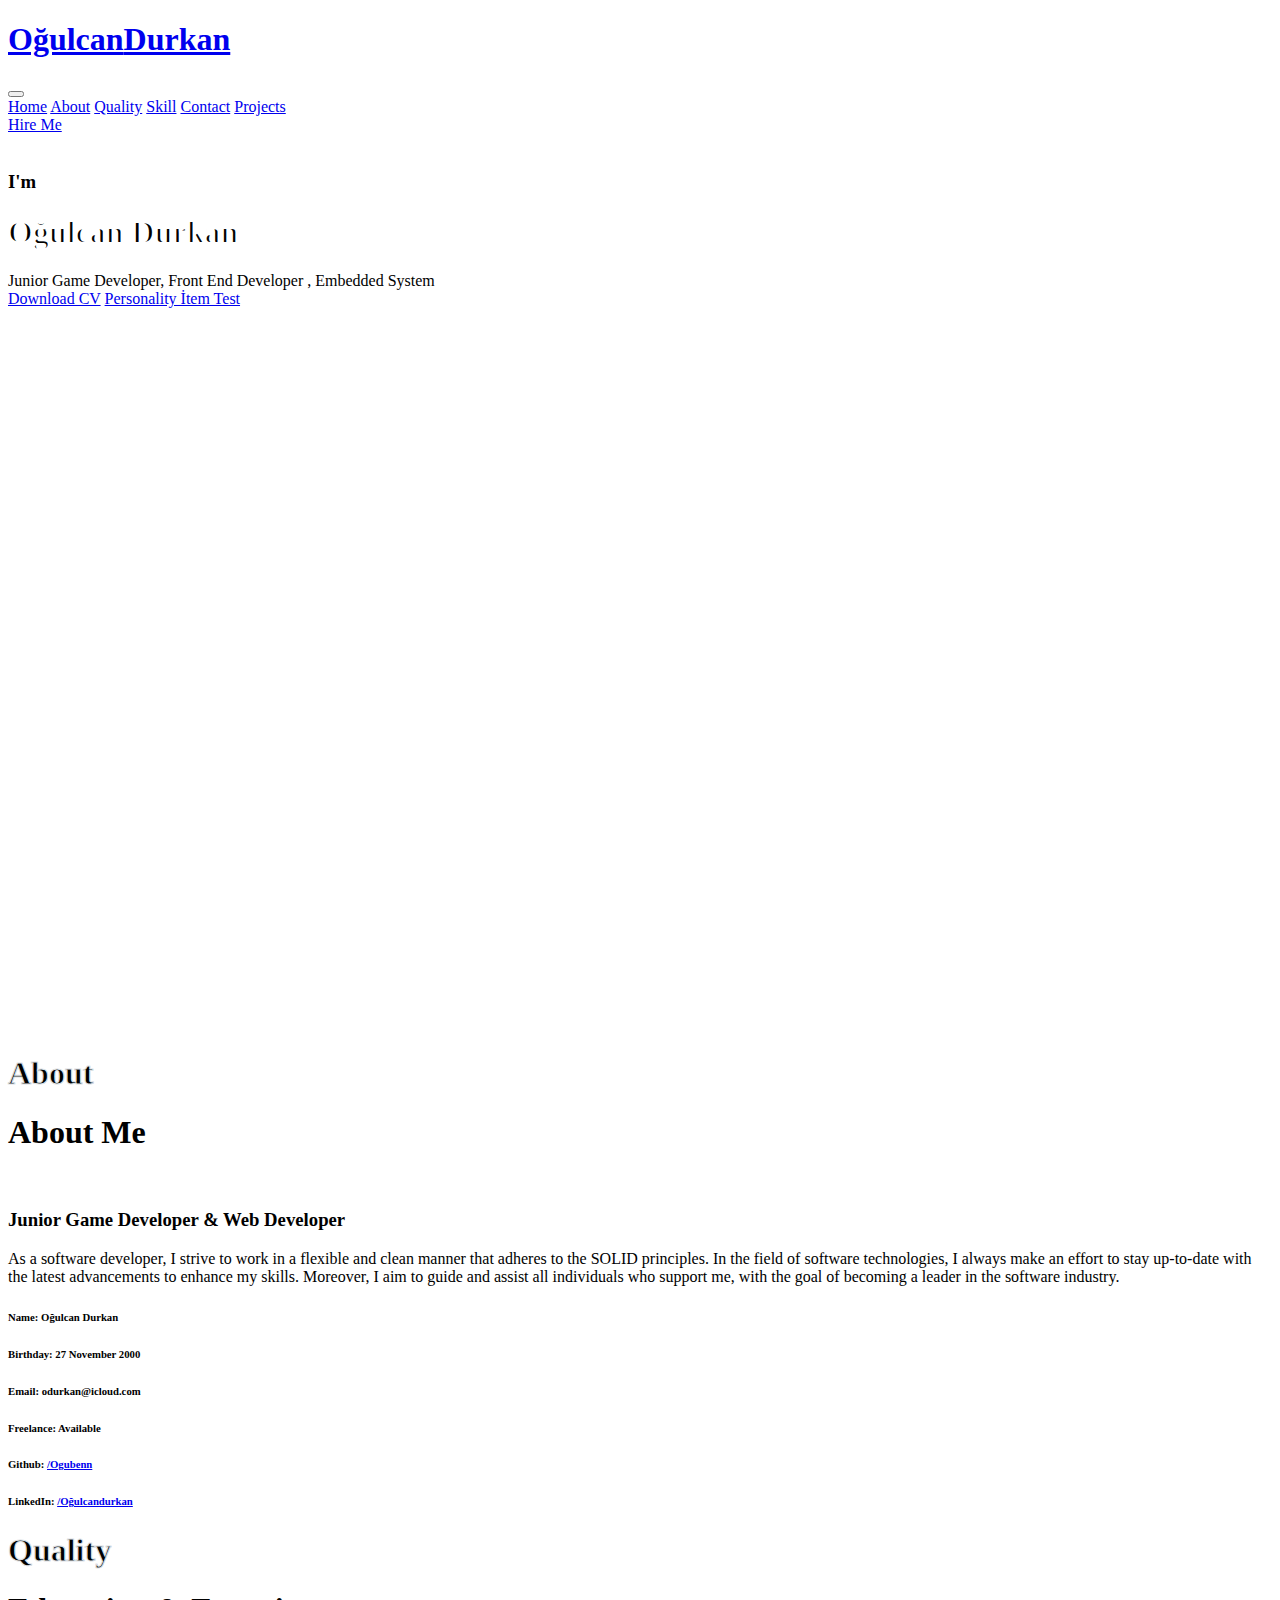
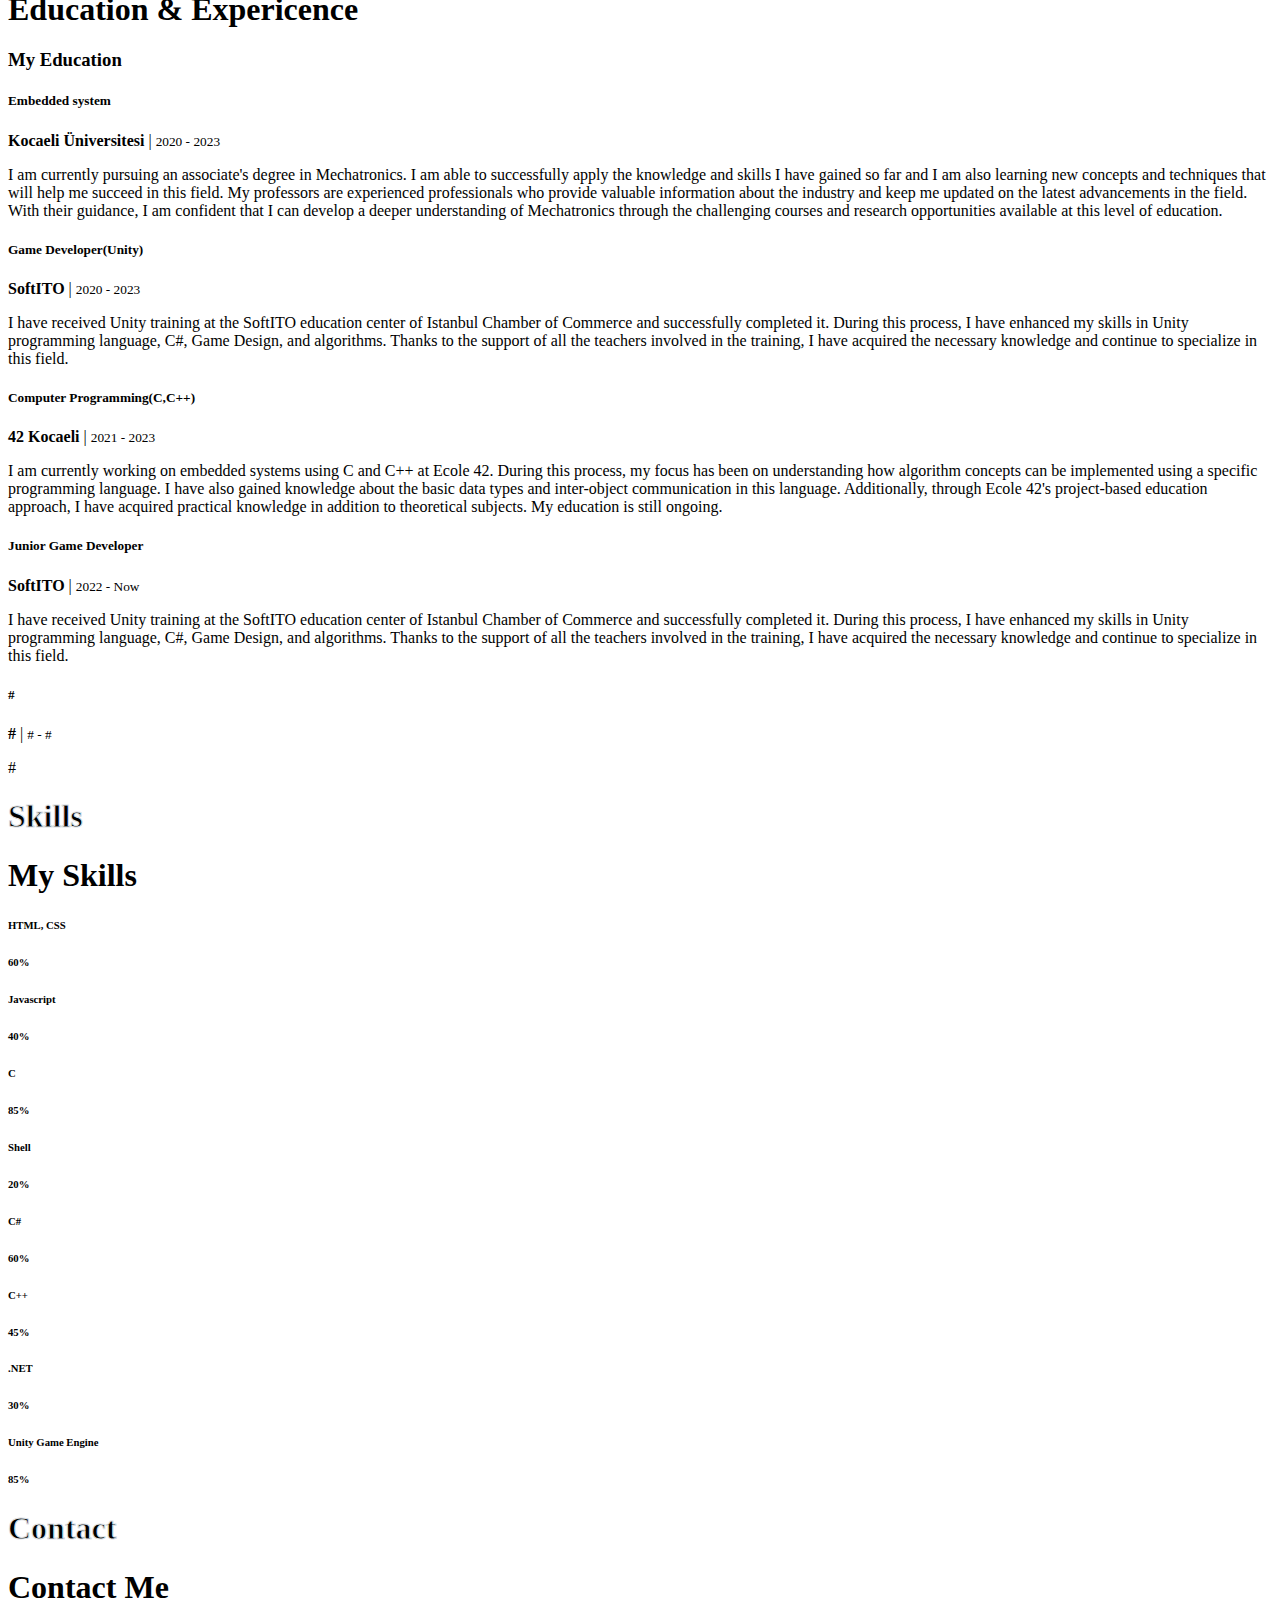
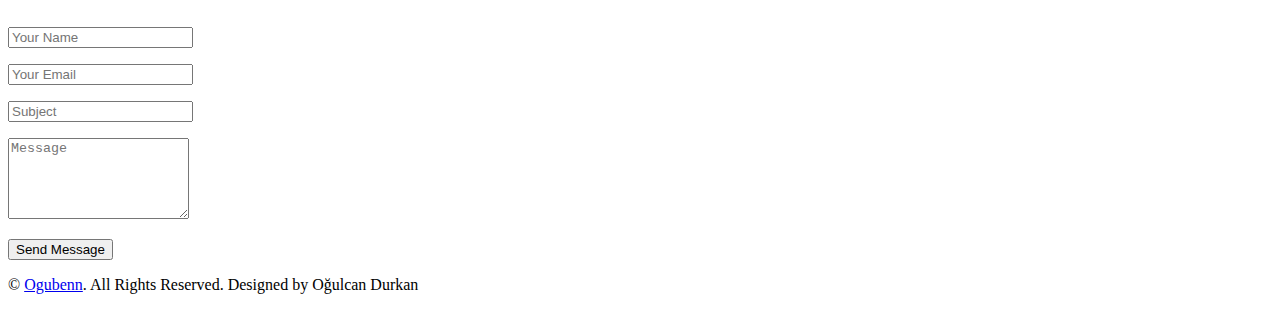
==== index.html @ 627c614b "First" ====
<!DOCTYPE html>
<html lang="en">

<head>
    <meta charset="utf-8">
    <title>Oğulcan Durkan</title>
    <meta content="width=device-width, initial-scale=1.0" name="viewport">
    <meta content="Software Developer" name="keywords">
    <meta content="Software Developer" name="description">

    <!-- Favicon -->
    <link href="img/ai.jpg" rel="icon">

    <!-- Google Web Fonts -->
    <link rel="preconnect" href="https://fonts.gstatic.com">
    <link href="css2.css?family=Roboto:wght@300;400;500;700;900&display=swap" rel="stylesheet"> 

    <link rel="stylesheet" href="https://cdnjs.cloudflare.com/ajax/libs/font-awesome/6.4.0/css/all.min.css" integrity="sha512-iecdLmaskl7CVkqkXNQ/ZH/XLlvWZOJyj7Yy7tcenmpD1ypASozpmT/E0iPtmFIB46ZmdtAc9eNBvH0H/ZpiBw==" crossorigin="anonymous" referrerpolicy="no-referrer" />

    <!-- Font Awesome -->
    <link href="ajax/libs/font-awesome/5.10.0/css/all.min.css" rel="stylesheet">

    <!-- Libraries Stylesheet -->
    <link href="lib/owlcarousel/assets/owl.carousel.min.css" rel="stylesheet">
    <link href="lib/lightbox/css/lightbox.min.css" rel="stylesheet">

    <!-- Customized Bootstrap Stylesheet -->
    <link href="css/style.css" rel="stylesheet">
    <!-- update the version number as needed -->
    <script defer="" src="__/firebase/9.15.0/firebase-app-compat.js"></script>
    <!-- include only the Firebase features as you need -->
    <script defer="" src="__/firebase/9.15.0/firebase-analytics-compat.js"></script>
    <script defer="" src="__/firebase/9.15.0/firebase-performance-compat.js"></script>
    <!-- 
      initialize the SDK after all desired features are loaded, set useEmulator to false
      to avoid connecting the SDK to running emulators.
    -->
    <script defer="" src="__/firebase/init.js?useEmulator=true"></script>
</head>

<body data-spy="scroll" data-target=".navbar" data-offset="51">
    <!-- Navbar Start -->
    <nav class="navbar fixed-top shadow-sm navbar-expand-lg bg-light navbar-light py-3 py-lg-0 px-lg-5">
        <a href="index.html" class="navbar-brand ml-lg-3">
            <h1 class="m-0 display-5"><span class="text-primary">Oğulcan</span>Durkan</h1>
        </a>
        <button type="button" class="navbar-toggler" data-toggle="collapse" data-target="#navbarCollapse">
            <span class="navbar-toggler-icon"></span>
        </button>
        <div class="collapse navbar-collapse px-lg-3" id="navbarCollapse">
            <div class="navbar-nav m-auto py-0">
                <a href="#home" class="nav-item nav-link active">Home</a>
                <a href="#about" class="nav-item nav-link">About</a>
                <a href="#qualification" class="nav-item nav-link">Quality</a>
                <a href="#skill" class="nav-item nav-link">Skill</a>
                <!-- <a href="#portfolio" class="nav-item nav-link">Portfolio</a> -->
                <a href="#contact" class="nav-item nav-link">Contact</a>
                <a href="./Projects/index.html" target="_blank" class="nav-item nav-link">Projects</a>

            </div>
            <a href="mailto:odurkan@icloud.com" class="btn btn-outline-primary d-none d-lg-block">Hire Me</a>
        </div>
    </nav>
    <!-- Navbar End -->

    <!-- Header Start -->
    <div class="container-fluid bg-primary d-flex align-items-center mb-5 py-5" id="home" style="min-height: 100vh;">
        <div class="container">
            <div class="row align-items-center">
                <div class="col-lg-5 px-5 pl-lg-0 pb-5 pb-lg-0">
                    <img class="img-fluid w-100 rounded-circle shadow-sm" src="img/profile.jpg" alt="">
                </div>
                <div class="col-lg-7 text-center text-lg-left">
                    <h3 class="text-white font-weight-normal mb-3">I'm</h3>
                    <h1 class="display-3 text-uppercase text-primary mb-2" style="-webkit-text-stroke: 2px #ffffff;">Oğulcan Durkan</h1>
                    <h1 class="typed-text-output d-inline font-weight-lighter text-white"></h1>
                    <div class="typed-text d-none">Junior Game Developer, Front End Developer , Embedded System</div>
                    <div class="d-flex align-items-center justify-content-center">
                        <a href="assets/Ogulcan_Durkan_CV_TR.pdf" download="" class="btn btn-outline-light mr-5">Download CV</a>
                        <a href="assets/PiT _ Oğulcan Durkan.pdf" download="" class="btn btn-outline-light mr-5">Personality İtem Test</a>
                    </div>
                </div>
            </div>
        </div>
    </div>
    <!-- Header End -->


    <!-- About Start -->
    <div class="container-fluid py-5" id="about">
        <div class="container">
            <div class="position-relative d-flex align-items-center justify-content-center">
                <h1 class="display-1 text-uppercase text-white" style="-webkit-text-stroke: 1px #dee2e6;">About</h1>
                <h1 class="position-absolute text-uppercase text-primary">About Me</h1>
            </div>
            <div class="row align-items-center">
                <div class="col-lg-5 pb-4 pb-lg-0">
                    <img class="img-fluid rounded w-100" src="img/about3.jpeg" alt="">
                </div>
                <div class="col-lg-7">
                    <h3 class="mb-4">Junior Game Developer & Web Developer</h3>
                    <p>As a software developer, I strive to work in a flexible and clean manner that adheres to the SOLID principles. In the field of software technologies, I always make an effort to stay up-to-date with the latest advancements to enhance my skills. Moreover, I aim to guide and assist all individuals who support me, with the goal of becoming a leader in the software industry.</p>
                    <div class="row mb-3">
                        <div class="col-sm-6 py-2"><h6>Name: <span class="text-secondary">Oğulcan Durkan</span></h6></div>
                        <div class="col-sm-6 py-2"><h6>Birthday: <span class="text-secondary">27 November 2000</span></h6></div>
                        <div class="col-sm-6 py-2"><h6>Email: <span class="text-secondary">odurkan@icloud.com</span></h6></div>
                        <div class="col-sm-6 py-2"><h6>Freelance: <span class="text-secondary">Available</span></h6></div>
                        <div class="col-sm-6 py-2"><h6>Github: <span class="text-secondary"><a href="https://github.com/Ogubenn" target="_blank" rel="noopener noreferrer">/Ogubenn</a></span></h6></div>
                        <div class="col-sm-6 py-2"><h6>LinkedIn: <span class="text-secondary"><a href="https://www.linkedin.com/in/o%C4%9Fulcan-durkan-743454259/" target="_blank" rel="noopener noreferrer">/Oğulcandurkan</a></span></h6></div>
                    </div>
                </div>
            </div>
        </div>
    </div>
    <!-- About End -->


    <!-- Qualification Start -->
    <div class="container-fluid py-5" id="qualification">
        <div class="container">
            <div class="position-relative d-flex align-items-center justify-content-center">
                <h1 class="display-1 text-uppercase text-white" style="-webkit-text-stroke: 1px #dee2e6;">Quality</h1>
                <h1 class="position-absolute text-uppercase text-primary">Education & Expericence</h1>
            </div>
            <div class="row align-items-center">
                <div class="col-lg-6">
                    <h3 class="mb-4">My Education</h3>
                    <div class="border-left border-primary pt-2 pl-4 ml-2">
                        <div class="position-relative mb-4">
                            <i class="far fa-dot-circle text-primary position-absolute" style="top: 2px; left: -32px;"></i>
                            <h5 class="font-weight-bold mb-1">Embedded system</h5>
                            <p class="mb-2"><strong>Kocaeli Üniversitesi</strong> | <small>2020 - 2023</small></p>
                            <p>I am currently pursuing an associate's degree in Mechatronics. I am able to successfully apply the knowledge and skills I have gained so far and I am also learning new concepts and techniques that will help me succeed in this field. My professors are experienced professionals who provide valuable information about the industry and keep me updated on the latest advancements in the field. With their guidance, I am confident that I can develop a deeper understanding of Mechatronics through the challenging courses and research opportunities available at this level of education.</p>
                        </div>
                          <div class="position-relative mb-4">
                            <i class="far fa-dot-circle text-primary position-absolute" style="top: 2px; left: -32px;"></i>
                            <h5 class="font-weight-bold mb-1">Game Developer(Unity)</h5>
                            <p class="mb-2"><strong>SoftITO</strong> | <small>2020 - 2023</small></p>
                            <p>I have received Unity training at the SoftITO education center of Istanbul Chamber of Commerce and successfully completed it. During this process, I have enhanced my skills in Unity programming language, C#, Game Design, and algorithms. Thanks to the support of all the teachers involved in the training, I have acquired the necessary knowledge and continue to specialize in this field.</p>
                        </div>
                        <div class="position-relative mb-4">
                            <i class="far fa-dot-circle text-primary position-absolute" style="top: 2px; left: -32px;"></i>
                            <h5 class="font-weight-bold mb-1">Computer Programming(C,C++)</h5>
                            <p class="mb-2"><strong>42 Kocaeli</strong> | <small>2021 - 2023</small></p>
                            <p>I am currently working on embedded systems using C and C++ at Ecole 42. During this process, my focus has been on understanding how algorithm concepts can be implemented using a specific programming language. I have also gained knowledge about the basic data types and inter-object communication in this language. Additionally, through Ecole 42's project-based education approach, I have acquired practical knowledge in addition to theoretical subjects. My education is still ongoing.</p>
                        </div>
                    </div>
                </div>
                <div class="col-lg-6">
                    <h3 class="mb-4"></h3>
                    <div class="border-left border-primary pt-2 pl-4 ml-2">
                        <div class="position-relative mb-4">
                            <i class="far fa-dot-circle text-primary position-absolute" style="top: 2px; left: -32px;"></i>
                            <h5 class="font-weight-bold mb-1">Junior Game Developer</h5>
                            <p class="mb-2"><strong>SoftITO</strong> | <small>2022 - Now</small></p>
                            <p>I have received Unity training at the SoftITO education center of Istanbul Chamber of Commerce and successfully completed it. During this process, I have enhanced my skills in Unity programming language, C#, Game Design, and algorithms. Thanks to the support of all the teachers involved in the training, I have acquired the necessary knowledge and continue to specialize in this field.</p>
                        </div>
                        <div class="position-relative mb-4">
                            <i class="far fa-dot-circle text-primary position-absolute" style="top: 2px; left: -32px;"></i>
                            <h5 class="font-weight-bold mb-1">#</h5>
                            <p class="mb-2"><strong>#</strong> | <small># - #</small></p>
                            <p>#</p>
                        </div>
                    </div>
                </div>
            </div>
        </div>
    </div>
    <!-- Qualification End -->


    <!-- Skill Start -->
    <div class="container-fluid py-5" id="skill">
        <div class="container">
            <div class="position-relative d-flex align-items-center justify-content-center">
                <h1 class="display-1 text-uppercase text-white" style="-webkit-text-stroke: 1px #dee2e6;">Skills</h1>
                <h1 class="position-absolute text-uppercase text-primary">My Skills</h1>
            </div>
            <div class="row align-items-center">
                <div class="col-md-6">
                    <div class="skill mb-4">
                        <div class="d-flex justify-content-between">
                            <h6 class="font-weight-bold">HTML, CSS</h6>
                            <h6 class="font-weight-bold">60%</h6>
                        </div>
                        <div class="progress">
                            <div class="progress-bar bg-primary" role="progressbar" aria-valuenow="60" aria-valuemin="0" aria-valuemax="100"></div>
                        </div>
                    </div>
                    <div class="skill mb-4">
                        <div class="d-flex justify-content-between">
                            <h6 class="font-weight-bold">Javascript</h6>
                            <h6 class="font-weight-bold">40%</h6>
                        </div>
                        <div class="progress">
                            <div class="progress-bar bg-danger" role="progressbar" aria-valuenow="40" aria-valuemin="0" aria-valuemax="100"></div>
                        </div>
                    </div>
                    <div class="skill mb-4">
                        <div class="d-flex justify-content-between">
                            <h6 class="font-weight-bold">C</h6>
                            <h6 class="font-weight-bold">85%</h6>
                        </div>
                        <div class="progress">
                            <div class="progress-bar bg-warning" role="progressbar" aria-valuenow="85" aria-valuemin="0" aria-valuemax="100"></div>
                        </div>
                    </div>
                    <div class="skill mb-4">
                        <div class="d-flex justify-content-between">
                            <h6 class="font-weight-bold">Shell</h6>
                            <h6 class="font-weight-bold">20%</h6>
                        </div>
                        <div class="progress">
                            <div class="progress-bar bg-info" role="progressbar" aria-valuenow="20" aria-valuemin="0" aria-valuemax="100"></div>
                        </div>
                    </div>
                </div>
                <div class="col-md-6">
                    <div class="skill mb-4">
                        <div class="d-flex justify-content-between">
                            <h6 class="font-weight-bold">C#</h6>
                            <h6 class="font-weight-bold">60%</h6>
                        </div>
                        <div class="progress">
                            <div class="progress-bar bg-info" role="progressbar" aria-valuenow="60" aria-valuemin="0" aria-valuemax="100"></div>
                        </div>
                    </div>
                    <div class="skill mb-4">
                        <div class="d-flex justify-content-between">
                            <h6 class="font-weight-bold">C++</h6>
                            <h6 class="font-weight-bold">45%</h6>
                        </div>
                        <div class="progress">
                            <div class="progress-bar bg-danger" role="progressbar" aria-valuenow="45" aria-valuemin="0" aria-valuemax="100"></div>
                        </div>
                    </div>
                    <div class="skill mb-4">
                        <div class="d-flex justify-content-between">
                            <h6 class="font-weight-bold">.NET</h6>
                            <h6 class="font-weight-bold">30%</h6>
                        </div>
                        <div class="progress">
                            <div class="progress-bar bg-primary" role="progressbar" aria-valuenow="30" aria-valuemin="0" aria-valuemax="100"></div>
                        </div>
                    </div>
                    <div class="skill mb-4">
                        <div class="d-flex justify-content-between">
                            <h6 class="font-weight-bold">Unity Game Engine</h6>
                            <h6 class="font-weight-bold">85%</h6>
                        </div>
                        <div class="progress">
                            <div class="progress-bar bg-dark" role="progressbar" aria-valuenow="85" aria-valuemin="0" aria-valuemax="100"></div>
                        </div>
                    </div>
                    
                </div>
            </div>
        </div>
    </div>
    <!-- Skill End -->

    <!-- Contact Start -->
    <div class="container-fluid py-5" id="contact">
        <div class="container">
            <div class="position-relative d-flex align-items-center justify-content-center">
                <h1 class="display-1 text-uppercase text-white" style="-webkit-text-stroke: 1px #dee2e6;">Contact</h1>
                <h1 class="position-absolute text-uppercase text-primary">Contact Me</h1>
            </div>
            <div class="row justify-content-center">
                <div class="col-lg-8">
                    <div class="contact-form text-center">
                        <div id="success"></div>
                        <form name="sentMessage" id="contactForm" novalidate="novalidate">
                            <div class="form-row">
                                <div class="control-group col-sm-6">
                                    <input type="text" class="form-control p-4" id="name" placeholder="Your Name" required="required" data-validation-required-message="Please enter your name">
                                    <p class="help-block text-danger"></p>
                                </div>
                                <div class="control-group col-sm-6">
                                    <input type="email" class="form-control p-4" id="email" placeholder="Your Email" required="required" data-validation-required-message="Please enter your email">
                                    <p class="help-block text-danger"></p>
                                </div>
                            </div>
                            <div class="control-group">
                                <input type="text" class="form-control p-4" id="subject" placeholder="Subject" required="required" data-validation-required-message="Please enter a subject">
                                <p class="help-block text-danger"></p>
                            </div>
                            <div class="control-group">
                                <textarea class="form-control py-3 px-4" rows="5" id="message" placeholder="Message" required="required" data-validation-required-message="Please enter your message"></textarea>
                                <p class="help-block text-danger"></p>
                            </div>
                            <div>
                                <button class="btn btn-outline-primary" type="submit" id="sendMessageButton">Send
                                    Message</button>
                            </div>
                        </form>
                    </div>
                </div>
            </div>
        </div>
    </div>
    <!-- Contact End -->


    <!-- Footer Start -->
    <div class="container-fluid bg-primary text-white mt-5 py-5 px-sm-3 px-md-5">
        <div class="container text-center py-5">
            <div class="d-flex justify-content-center mb-4">
                <a rel="noopener noreferrer" class="btn btn-light btn-social mr-2" target="_blank" href="https://github.com/Ogubenn">
                    <i class="fa-brands fa-github fa-bounce fa-lg"></i>
                  </a>
                <a rel="noopener noreferrer" class="btn btn-light btn-social mr-2" target="_blank" href="https://www.linkedin.com/in/o%C4%9Fulcan-durkan-743454259/"><i class="fa-brands fa-linkedin fa-bounce fa-lg"></i></a>
                <a rel="noopener noreferrer" class="btn btn-light btn-social" target="_blank" href="https://instagram.com/ogubenn?igshid=MjEwN2IyYWYwYw=="><i class="fa-brands fa-square-instagram fa-bounce fa-lg"></i></a>
            </div>
            <p class="m-0">&copy; <a class="text-white font-weight-bold" href="#">Ogubenn</a>. All Rights Reserved. Designed by Oğulcan Durkan
            </p>
        </div>
    </div>
    <!-- Footer End -->

    <!-- Scroll to Bottom -->
    <i class="fa fa-2x fa-angle-down text-white scroll-to-bottom"></i>

    <!-- Back to Top -->
    <a href="#" class="btn btn-outline-dark px-0 back-to-top"><i class="fa fa-angle-double-up"></i></a>


    <!-- JavaScript Libraries -->
    <script src="jquery-3.4.1.min.js"></script>
    <script src="bootstrap/4.4.1/js/bootstrap.bundle.min.js"></script>
    <script src="lib/typed/typed.min.js"></script>
    <script src="lib/easing/easing.min.js"></script>
    <script src="lib/waypoints/waypoints.min.js"></script>
    <script src="lib/owlcarousel/owl.carousel.min.js"></script>
    <script src="lib/isotope/isotope.pkgd.min.js"></script>
    <script src="lib/lightbox/js/lightbox.min.js"></script>
    <script>
        document.addEventListener('DOMContentLoaded', function() {
          const loadEl = document.querySelector('#load');
          // // 🔥🔥🔥🔥🔥🔥🔥🔥🔥🔥🔥🔥🔥🔥🔥🔥🔥🔥🔥🔥🔥🔥🔥🔥🔥🔥🔥🔥🔥🔥🔥
          // // The Firebase SDK is initialized and available here!
          //
          // firebase.auth().onAuthStateChanged(user => { });
          // firebase.database().ref('/path/to/ref').on('value', snapshot => { });
          // firebase.firestore().doc('/foo/bar').get().then(() => { });
          // firebase.functions().httpsCallable('yourFunction')().then(() => { });
          // firebase.messaging().requestPermission().then(() => { });
          // firebase.storage().ref('/path/to/ref').getDownloadURL().then(() => { });
          // firebase.analytics(); // call to activate
          // firebase.analytics().logEvent('tutorial_completed');
          // firebase.performance(); // call to activate
          //
          // // 🔥🔥🔥🔥🔥🔥🔥🔥🔥🔥🔥🔥🔥🔥🔥🔥🔥🔥🔥🔥🔥🔥🔥🔥🔥🔥🔥🔥🔥🔥🔥
  
          try {
            let app = firebase.app();
            let features = [
              'auth', 
              'database', 
              'firestore',
              'functions',
              'messaging', 
              'storage', 
              'analytics', 
              'remoteConfig',
              'performance',
            ].filter(feature => typeof app[feature] === 'function');
            loadEl.textContent = `Firebase SDK loaded with ${features.join(', ')}`;
          } catch (e) {
            console.error(e);
            loadEl.textContent = 'Error loading the Firebase SDK, check the console.';
          }
        });
      </script>

    <!-- Contact Javascript File -->
    <script src="mail/jqBootstrapValidation.min.js"></script>
    <script src="mail/contact.js"></script>

    <!-- Template Javascript -->
    <script src="js/main.js"></script>
</body>

</html>
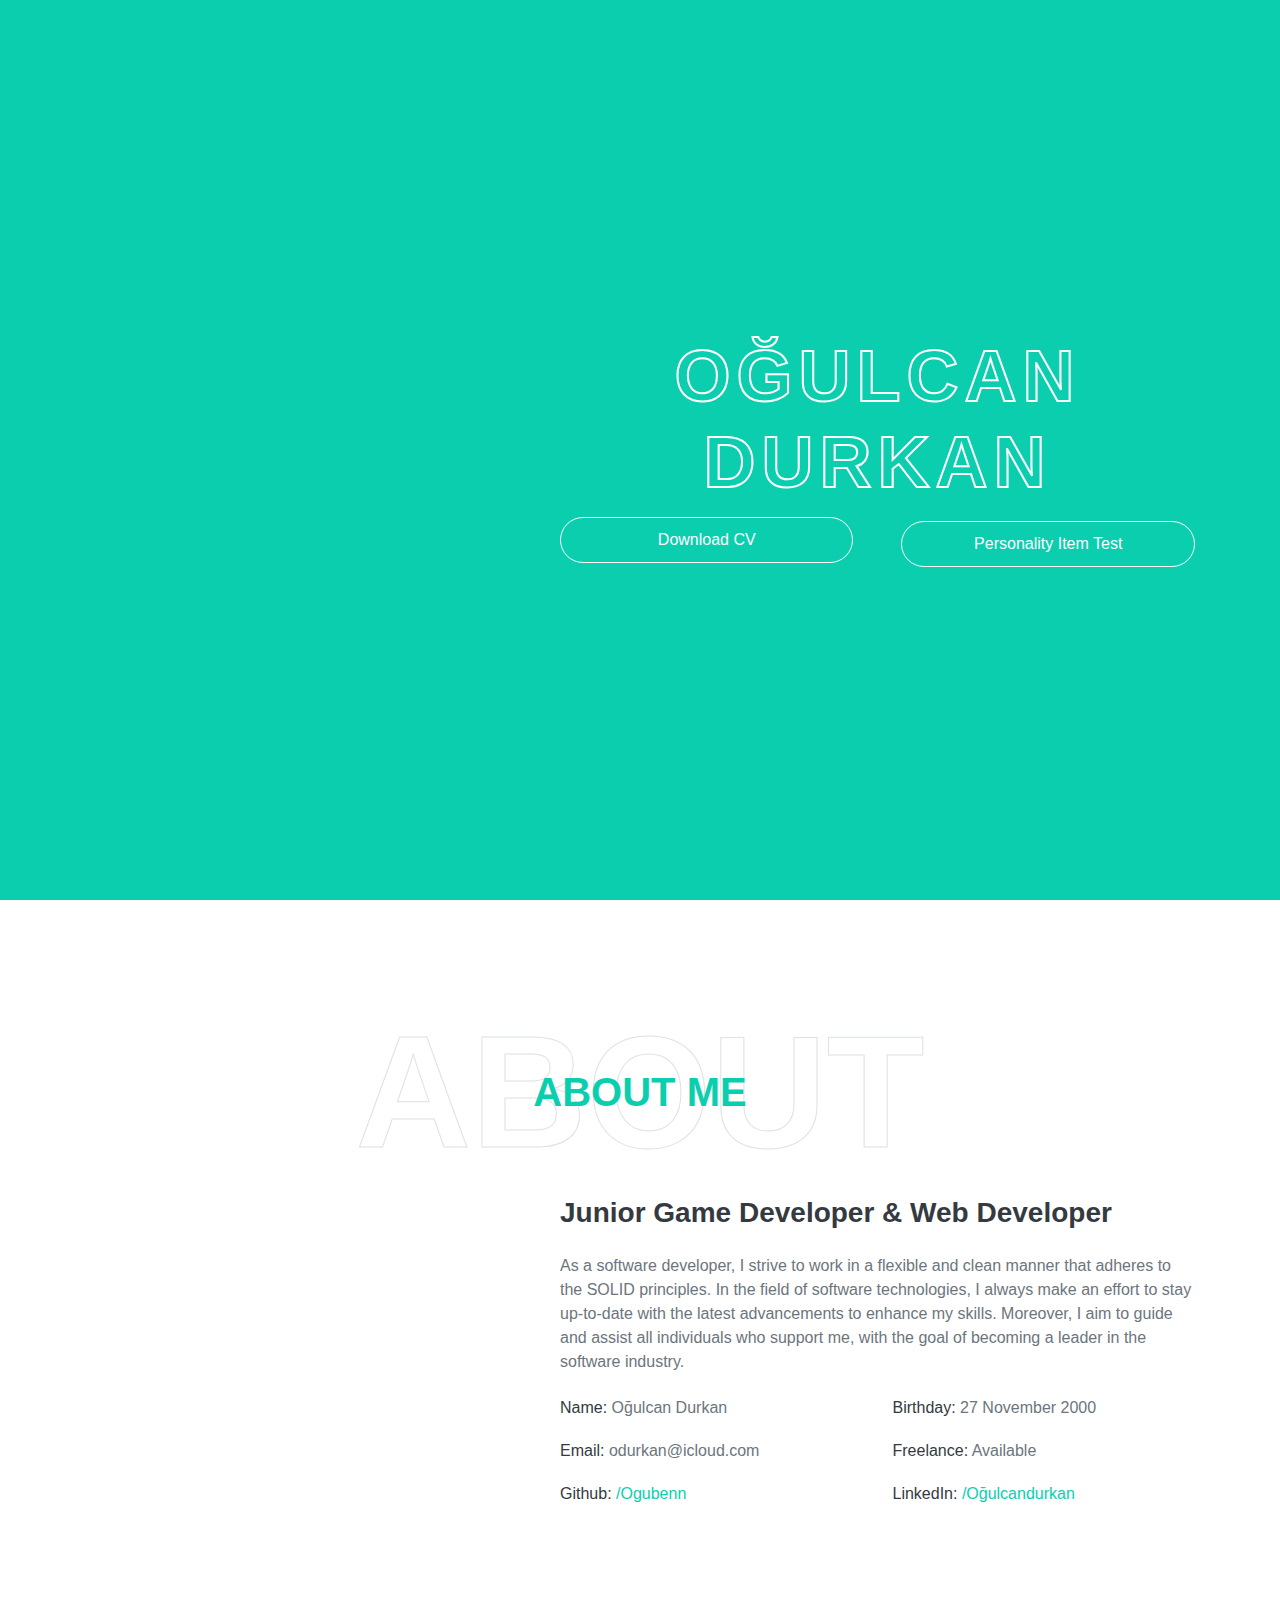
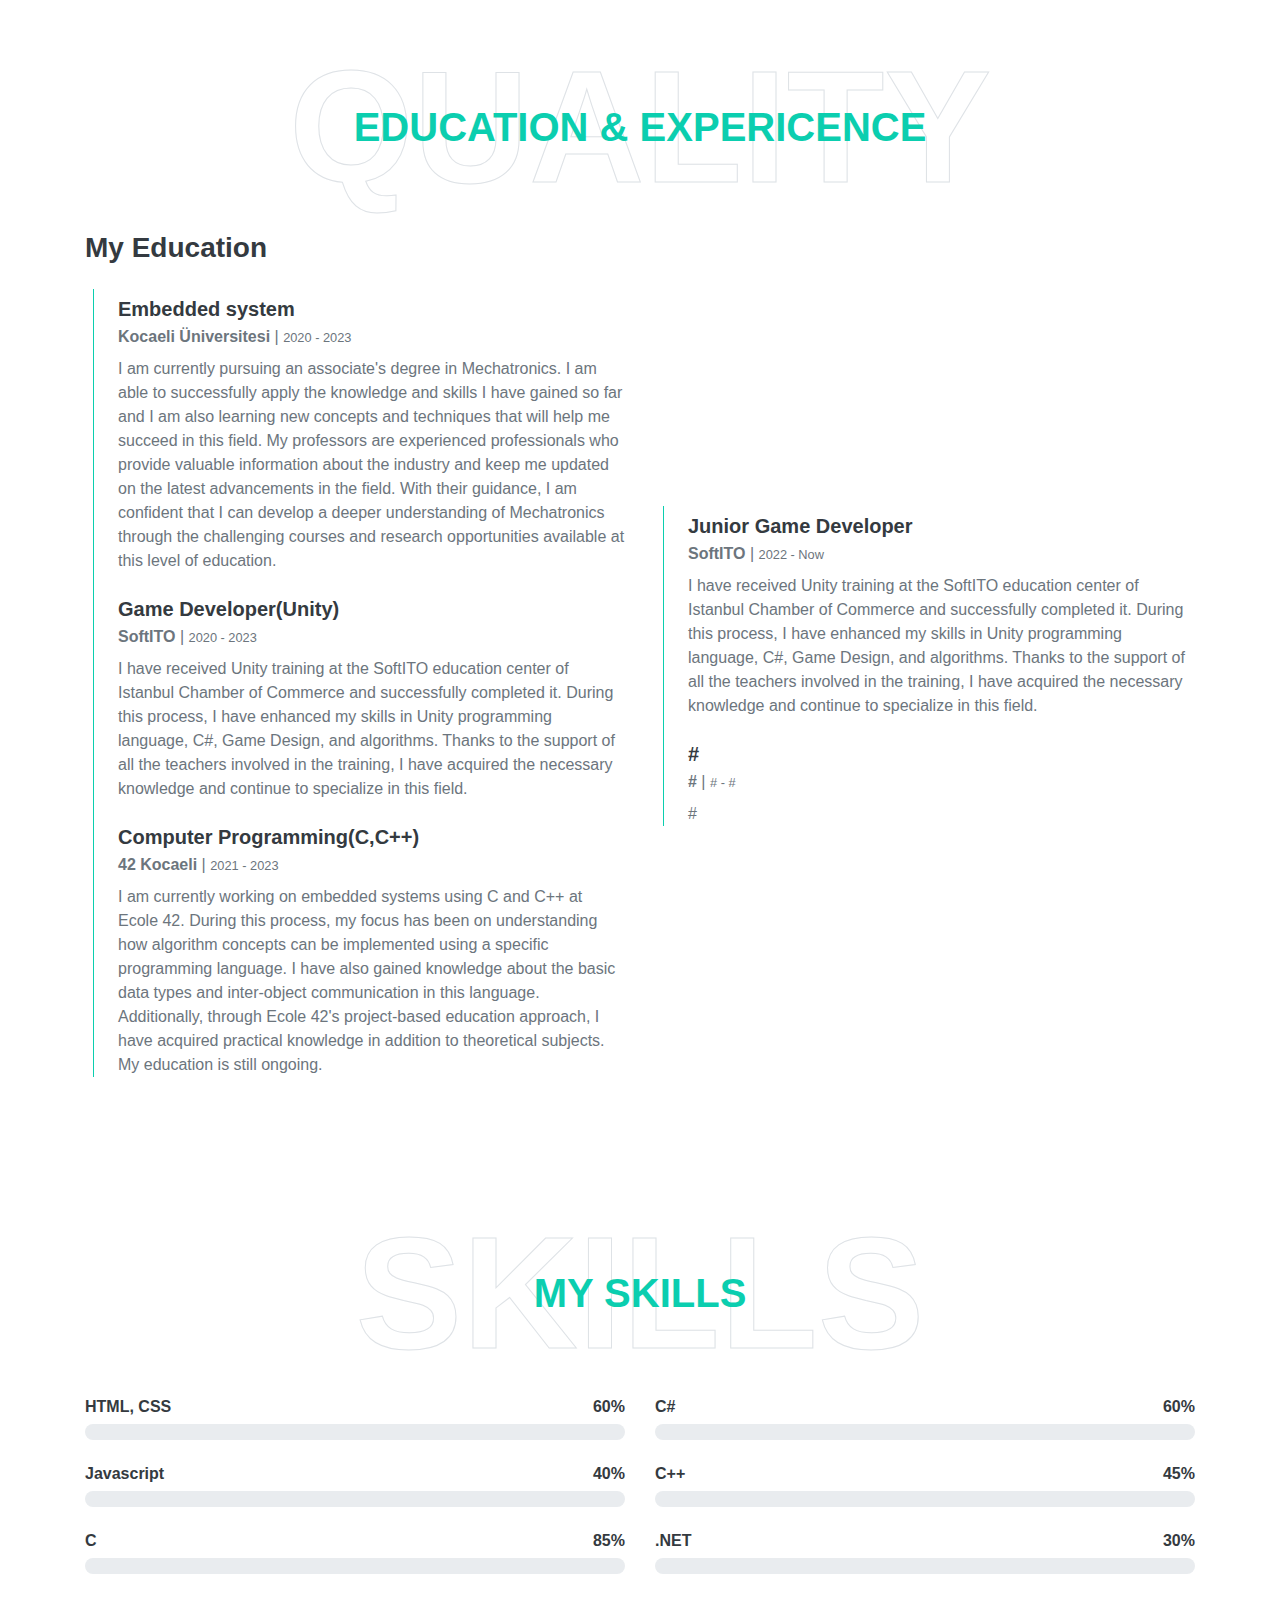
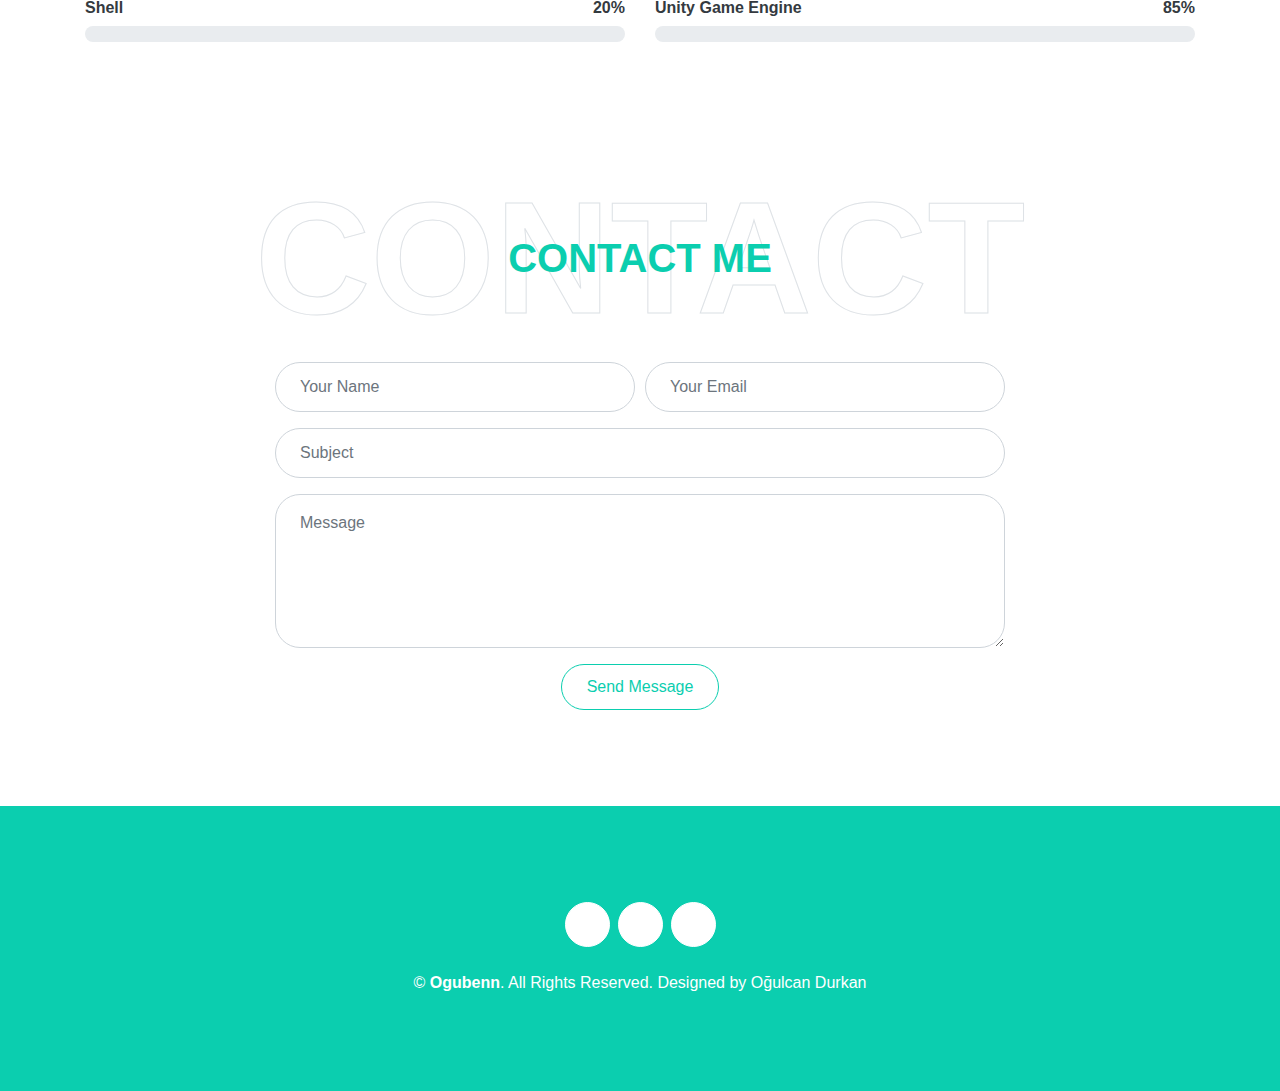
==== commit adf4e8dd: "Update" ====
--- a/index.html
+++ b/index.html
@@ -25,7 +25,7 @@
     <link href="lib/lightbox/css/lightbox.min.css" rel="stylesheet">
 
     <!-- Customized Bootstrap Stylesheet -->
-    <link href="css/style.css" rel="stylesheet">
+    <link href="css/style.css?v=123" rel="stylesheet">
     <!-- update the version number as needed -->
     <script defer="" src="__/firebase/9.15.0/firebase-app-compat.js"></script>
     <!-- include only the Firebase features as you need -->
@@ -55,7 +55,7 @@
                 <a href="#skill" class="nav-item nav-link">Skill</a>
                 <!-- <a href="#portfolio" class="nav-item nav-link">Portfolio</a> -->
                 <a href="#contact" class="nav-item nav-link">Contact</a>
-                <a href="./Projects/index.html" target="_blank" class="nav-item nav-link">Projects</a>
+                <a href="./Projects/index.html" class="nav-item nav-link">Projects</a>
 
             </div>
             <a href="mailto:odurkan@icloud.com" class="btn btn-outline-primary d-none d-lg-block">Hire Me</a>
@@ -63,27 +63,27 @@
     </nav>
     <!-- Navbar End -->
 
-    <!-- Header Start -->
-    <div class="container-fluid bg-primary d-flex align-items-center mb-5 py-5" id="home" style="min-height: 100vh;">
-        <div class="container">
-            <div class="row align-items-center">
-                <div class="col-lg-5 px-5 pl-lg-0 pb-5 pb-lg-0">
-                    <img class="img-fluid w-100 rounded-circle shadow-sm" src="img/profile.jpg" alt="">
-                </div>
-                <div class="col-lg-7 text-center text-lg-left">
-                    <h3 class="text-white font-weight-normal mb-3">I'm</h3>
-                    <h1 class="display-3 text-uppercase text-primary mb-2" style="-webkit-text-stroke: 2px #ffffff;">Oğulcan Durkan</h1>
-                    <h1 class="typed-text-output d-inline font-weight-lighter text-white"></h1>
-                    <div class="typed-text d-none">Junior Game Developer, Front End Developer , Embedded System</div>
-                    <div class="d-flex align-items-center justify-content-center">
-                        <a href="assets/Ogulcan_Durkan_CV_TR.pdf" download="" class="btn btn-outline-light mr-5">Download CV</a>
-                        <a href="assets/PiT _ Oğulcan Durkan.pdf" download="" class="btn btn-outline-light mr-5">Personality İtem Test</a>
-                    </div>
-                </div>
-            </div>
-        </div>
-    </div>
-    <!-- Header End -->
+ <!-- Header Start -->
+<div class="container-fluid bg-primary d-flex align-items-center mb-5 py-5" id="home" style="min-height: 100vh;">
+    <div class="container">
+        <div class="row align-items-center">
+            <div class="col-lg-5 px-5 pl-lg-0 pb-5 pb-lg-0">
+                <img class="img-fluid w-100 rounded-circle shadow-sm" src="img/profile.jpg" alt="">
+            </div>
+            <div class="col-lg-7 text-center">
+                    <h1 class="w-100 display-3 text-center text-uppercase text-primary mb-2" style="-webkit-text-stroke: 2px #ffffff; letter-spacing: 6px;">Oğulcan Durkan</h1>
+                <h1 class="typed-text-output d-inline font-weight-lighter text-white"></h1>
+                <div class="w-100 typed-text d-none text-center">Junior Game Developer, Front End Developer, Embedded System</div>
+                <div class="w-100 d-flex flex-column flex-sm-row align-items-center"> <!-- Added 'justify-content-center' class -->
+                    <a href="assets/Ogulcan_Durkan_CV_TR.pdf" download="" class="btn btn-outline-light btn-block mr-sm-5">Download CV</a>
+                    <a href="assets/PiT_Ogulcan_Durkan.pdf" download="" class="btn btn-outline-light btn-block">Personality Item Test</a>
+                </div>
+            </div>
+        </div>
+    </div>
+</div>
+<!-- Header End -->
+
 
 
     <!-- About Start -->
--- a/css/style.css
+++ b/css/style.css
@@ -0,0 +1,9909 @@
+/******* Bootstrap Tema ********/
+/*
+ * Bootstrap v4.5.3 (https://getbootstrap.com/)
+ * Telif Hakkı 2011-2020 The Bootstrap Authors
+ * Telif Hakkı 2011-2020 Twitter, Inc.
+ * MIT lisansı altında lisanslıdır (https://github.com/twbs/bootstrap/blob/main/LICENSE)
+ */
+
+/* Tema renkleri */
+:root {
+    --mavi: #007bff;
+    --indi: #6610f2;
+    --mor: #6f42c1;
+    --pembe: #e83e8c;
+    --kırmızı: #dc3545;
+    --turuncu: #fd7e14;
+    --sarı: #ffc107;
+    --yeşil: #28a745;
+    --turkuaz: #20c997;
+    --maviyeşil: #17a2b8;
+    --beyaz: #fff;
+    --gri: #6c757d;
+    --koyugri: #343a40;
+    --birincil: #0BCEAF;
+    --ikincil: #6c757d;
+    --başarılı: #28a745;
+    --bilgi: #17a2b8;
+    --uyarı: #ffc107;
+    --tehlike: #dc3545;
+    --açık: #ffffff;
+    --koyu: #343a40;
+    --breakpoint-xs: 0;
+    --breakpoint-sm: 576px;
+    --breakpoint-md: 768px;
+    --breakpoint-lg: 992px;
+    --breakpoint-xl: 1200px;
+    --font-family-sans-serif: "Roboto", sans-serif;
+    --font-family-monospace: SFMono-Regular, Menlo, Monaco, Consolas, "Liberation Mono", "Courier New", monospace;
+  }
+  
+  /* Genel stil ayarları */
+  *,
+  *::before,
+  *::after {
+    box-sizing: border-box;
+  }
+  
+  html {
+    font-family: sans-serif;
+    line-height: 1.15;
+    -webkit-text-size-adjust: 100%;
+    -webkit-tap-highlight-color: rgba(0, 0, 0, 0);
+  }
+  
+  article, aside, figcaption, figure, footer, header, hgroup, main, nav, section {
+    display: block;
+  }
+  
+  body {
+    margin: 0;
+    font-family: "Roboto", sans-serif;
+    font-size: 1rem;
+    font-weight: 400;
+    line-height: 1.5;
+    color: #6c757d;
+    text-align: left;
+    background-color: #ffffff;
+  }
+  
+  /* Odaklandığında görünmeyen çerçeve (outline) kaldırma */
+  [tabindex="-1"]:focus:not(:focus-visible) {
+    outline: 0 !important;
+  }
+  
+  hr {
+    box-sizing: content-box;
+    height: 0;
+    overflow: visible;
+  }
+  
+  h1, h2, h3, h4, h5, h6 {
+    margin-top: 0;
+    margin-bottom: 0.5rem;
+  }
+  
+  p {
+    margin-top: 0;
+    margin-bottom: 1rem;
+  }
+  
+  /* Altı çizili kısaltmaların stilini düzenleme */
+  abbr[title],
+  abbr[data-original-title] {
+    text-decoration: underline;
+    text-decoration: underline dotted;
+    cursor: help;
+    border-bottom: 0;
+    text-decoration-skip-ink: none;
+  }
+  
+  address {
+    margin-bottom: 1rem;
+    font-style: normal;
+    line-height: inherit;
+  }
+  
+  ol, ul, dl {
+    margin-top: 0;
+    margin-bottom: 1rem;
+  }
+  
+  ol ol, ul ul, ol ul, ul ol {
+    margin-bottom: 0;
+  }
+  
+  dt {
+    font-weight: 700;
+  }
+  
+  dd {
+    margin-bottom: .5rem;
+    margin-left: 0;
+  }
+  
+  blockquote {
+    margin: 0 0 1rem;
+  }
+  
+  b, strong {
+    font-weight: bolder;
+  }
+  
+  small {
+    font-size: 80%;
+  }
+  
+  sub, sup {
+    position: relative;
+    font-size: 75%;
+    line-height: 0;
+    vertical-align: baseline;
+  }
+  
+  sub {
+    bottom: -.25em;
+  }
+  
+  sup {
+    top: -.5em;
+  }
+  
+  /* Bağlantılar (linkler) */
+  a {
+    color: #0BCEAF;
+    text-decoration: none;
+    background-color: transparent;
+  }
+  
+  a:hover {
+    color: #078571;
+    text-decoration: underline;
+  }
+  
+  a:not([href]):not([class]) {
+    color: inherit;
+    text-decoration: none;
+  }
+  
+  a:not([href]):not([class]):hover {
+    color: inherit;
+    text-decoration: none;
+  }
+  
+  /* Kod blokları ve etiketleri için stil ayarları */
+  pre, code, kbd, samp {
+    font-family: SFMono-Regular, Menlo, Monaco, Consolas, "Liberation Mono", "Courier New", monospace;
+    font-size: 1em;
+  }
+  
+  pre {
+    margin-top: 0;
+    margin-bottom: 1rem;
+    overflow: auto;
+    -ms-overflow-style: scrollbar;
+  }
+  
+  figure {
+    margin: 0 0 1rem;
+  }
+  
+  /* Görseller için stil ayarları */
+  img {
+    vertical-align: middle;
+    border-style: none;
+  }
+  
+svg {
+  overflow: hidden;
+  vertical-align: middle;
+}
+
+table {
+  border-collapse: collapse;
+}
+
+caption {
+  padding-top: 0.75rem;
+  padding-bottom: 0.75rem;
+  color: #6c757d;
+  text-align: left;
+  caption-side: bottom;
+}
+
+th {
+  text-align: inherit;
+  text-align: -webkit-match-parent;
+}
+
+label {
+  display: inline-block;
+  margin-bottom: 0.5rem;
+}
+
+button {
+  border-radius: 0;
+}
+
+button:focus {
+  outline: 1px dotted;
+  outline: 5px auto -webkit-focus-ring-color;
+}
+
+input,
+button,
+select,
+optgroup,
+textarea {
+  margin: 0;
+  font-family: inherit;
+  font-size: inherit;
+  line-height: inherit;
+}
+
+button,
+input {
+  overflow: visible;
+}
+
+button,
+select {
+  text-transform: none;
+}
+
+[role="button"] {
+  cursor: pointer;
+}
+
+select {
+  word-wrap: normal;
+}
+
+button,
+[type="button"],
+[type="reset"],
+[type="submit"] {
+  -webkit-appearance: button;
+}
+
+button:not(:disabled),
+[type="button"]:not(:disabled),
+[type="reset"]:not(:disabled),
+[type="submit"]:not(:disabled) {
+  cursor: pointer;
+}
+
+button::-moz-focus-inner,
+[type="button"]::-moz-focus-inner,
+[type="reset"]::-moz-focus-inner,
+[type="submit"]::-moz-focus-inner {
+  padding: 0;
+  border-style: none;
+}
+
+input[type="radio"],
+input[type="checkbox"] {
+  box-sizing: border-box;
+  padding: 0;
+}
+
+textarea {
+  overflow: auto;
+  resize: vertical;
+}
+
+fieldset {
+  min-width: 0;
+  padding: 0;
+  margin: 0;
+  border: 0;
+}
+
+legend {
+  display: block;
+  width: 100%;
+  max-width: 100%;
+  padding: 0;
+  margin-bottom: .5rem;
+  font-size: 1.5rem;
+  line-height: inherit;
+  color: inherit;
+  white-space: normal;
+}
+
+@media (max-width: 1200px) {
+  legend {
+    font-size: calc(1.275rem + 0.3vw) ;
+  }
+}
+
+progress {
+  vertical-align: baseline;
+}
+
+[type="number"]::-webkit-inner-spin-button,
+[type="number"]::-webkit-outer-spin-button {
+  height: auto;
+}
+
+[type="search"] {
+  outline-offset: -2px;
+  -webkit-appearance: none;
+}
+
+[type="search"]::-webkit-search-decoration {
+  -webkit-appearance: none;
+}
+
+::-webkit-file-upload-button {
+  font: inherit;
+  -webkit-appearance: button;
+}
+
+output {
+  display: inline-block;
+}
+
+summary {
+  display: list-item;
+  cursor: pointer;
+}
+
+template {
+  display: none;
+}
+
+[hidden] {
+  display: none !important;
+}
+
+h1, h2, h3, h4, h5, h6,
+.h1, .h2, .h3, .h4, .h5, .h6 {
+  margin-bottom: 0.5rem;
+  font-weight: 500;
+  line-height: 1.2;
+  color: #343a40;
+}
+
+h1, .h1 {
+  font-size: 2.5rem;
+}
+
+@media (max-width: 1200px) {
+  h1, .h1 {
+    font-size: calc(1.375rem + 1.5vw) ;
+  }
+}
+
+h2, .h2 {
+  font-size: 2rem;
+}
+
+@media (max-width: 1200px) {
+  h2, .h2 {
+    font-size: calc(1.325rem + 0.9vw) ;
+  }
+}
+
+h3, .h3 {
+  font-size: 1.75rem;
+}
+
+@media (max-width: 1200px) {
+  h3, .h3 {
+    font-size: calc(1.3rem + 0.6vw) ;
+  }
+}
+
+h4, .h4 {
+  font-size: 1.5rem;
+}
+
+@media (max-width: 1200px) {
+  h4, .h4 {
+    font-size: calc(1.275rem + 0.3vw) ;
+  }
+}
+
+h5, .h5 {
+  font-size: 1.25rem;
+}
+
+h6, .h6 {
+  font-size: 1rem;
+}
+
+.lead {
+  font-size: 1.25rem;
+  font-weight: 300;
+}
+
+.display-1 {
+  font-size: 10rem;
+  font-weight: 300;
+  line-height: 1.2;
+}
+
+@media (max-width: 1200px) {
+  .display-1 {
+    font-size: calc(2.125rem + 10.5vw) ;
+  }
+}
+
+.display-2 {
+  font-size: 5.5rem;
+  font-weight: 300;
+  line-height: 1.2;
+}
+
+@media (max-width: 1200px) {
+  .display-2 {
+    font-size: calc(1.675rem + 5.1vw) ;
+  }
+}
+
+.display-3 {
+  font-size: 4.5rem;
+  font-weight: 300;
+  line-height: 1.2;
+}
+
+@media (max-width: 1200px) {
+  .display-3 {
+    font-size: calc(1.575rem + 3.9vw) ;
+  }
+}
+
+.display-4 {
+  font-size: 3.5rem;
+  font-weight: 300;
+  line-height: 1.2;
+}
+
+@media (max-width: 1200px) {
+  .display-4 {
+    font-size: calc(1.475rem + 2.7vw) ;
+  }
+}
+
+hr {
+  margin-top: 1rem;
+  margin-bottom: 1rem;
+  border: 0;
+  border-top: 1px solid rgba(0, 0, 0, 0.1);
+}
+
+small,
+.small {
+  font-size: 80%;
+  font-weight: 400;
+}
+
+mark,
+.mark {
+  padding: 0.2em;
+  background-color: #fcf8e3;
+}
+
+.list-unstyled {
+  padding-left: 0;
+  list-style: none;
+}
+
+.list-inline {
+  padding-left: 0;
+  list-style: none;
+}
+
+.list-inline-item {
+  display: inline-block;
+}
+
+.list-inline-item:not(:last-child) {
+  margin-right: 0.5rem;
+}
+
+.initialism {
+  font-size: 90%;
+  text-transform: uppercase;
+}
+
+.blockquote {
+  margin-bottom: 1rem;
+  font-size: 1.25rem;
+}
+
+.blockquote-footer {
+  display: block;
+  font-size: 80%;
+  color: #6c757d;
+}
+
+.blockquote-footer::before {
+  content: "\2014\00A0";
+}
+
+.img-fluid {
+  max-width: 100%;
+  height: auto;
+  box-shadow: 10px 10px 5px #aaaaaa;
+}
+
+.img-thumbnail {
+  padding: 0.25rem;
+  background-color: #ffffff;
+  border: 1px solid #dee2e6;
+  border-radius: 0.25rem;
+  max-width: 100%;
+  height: auto;
+}
+
+.figure {
+  display: inline-block;
+}
+
+.figure-img {
+  margin-bottom: 0.5rem;
+  line-height: 1;
+}
+
+.figure-caption {
+  font-size: 90%;
+  color: #6c757d;
+}
+
+code {
+  font-size: 87.5%;
+  color: #e83e8c;
+  word-wrap: break-word;
+}
+
+a > code {
+  color: inherit;
+}
+
+kbd {
+  padding: 0.2rem 0.4rem;
+  font-size: 87.5%;
+  color: #fff;
+  background-color: #212529;
+  border-radius: 0.2rem;
+}
+
+kbd kbd {
+  padding: 0;
+  font-size: 100%;
+  font-weight: 700;
+}
+
+pre {
+  display: block;
+  font-size: 87.5%;
+  color: #212529;
+}
+
+pre code {
+  font-size: inherit;
+  color: inherit;
+  word-break: normal;
+}
+
+.pre-scrollable {
+  max-height: 340px;
+  overflow-y: scroll;
+}
+
+.container,
+.container-fluid,
+.container-sm,
+.container-md,
+.container-lg,
+.container-xl {
+  width: 100%;
+  padding-right: 15px;
+  padding-left: 15px;
+  margin-right: auto;
+  margin-left: auto;
+}
+
+@media (min-width: 576px) {
+  .container, .container-sm {
+    max-width: 540px;
+  }
+}
+
+@media (min-width: 768px) {
+  .container, .container-sm, .container-md {
+    max-width: 720px;
+  }
+}
+
+@media (min-width: 992px) {
+  .container, .container-sm, .container-md, .container-lg {
+    max-width: 960px;
+  }
+}
+
+@media (min-width: 1200px) {
+  .container, .container-sm, .container-md, .container-lg, .container-xl {
+    max-width: 1140px;
+  }
+}
+
+.row {
+  display: flex;
+  flex-wrap: wrap;
+  margin-right: -15px;
+  margin-left: -15px;
+}
+
+.no-gutters {
+  margin-right: 0;
+  margin-left: 0;
+}
+
+.no-gutters > .col,
+.no-gutters > [class*="col-"] {
+  padding-right: 0;
+  padding-left: 0;
+}
+
+.col-1, .col-2, .col-3, .col-4, .col-5, .col-6, .col-7, .col-8, .col-9, .col-10, .col-11, .col-12, .col,
+.col-auto, .col-sm-1, .col-sm-2, .col-sm-3, .col-sm-4, .col-sm-5, .col-sm-6, .col-sm-7, .col-sm-8, .col-sm-9, .col-sm-10, .col-sm-11, .col-sm-12, .col-sm,
+.col-sm-auto, .col-md-1, .col-md-2, .col-md-3, .col-md-4, .col-md-5, .col-md-6, .col-md-7, .col-md-8, .col-md-9, .col-md-10, .col-md-11, .col-md-12, .col-md,
+.col-md-auto, .col-lg-1, .col-lg-2, .col-lg-3, .col-lg-4, .col-lg-5, .col-lg-6, .col-lg-7, .col-lg-8, .col-lg-9, .col-lg-10, .col-lg-11, .col-lg-12, .col-lg,
+.col-lg-auto, .col-xl-1, .col-xl-2, .col-xl-3, .col-xl-4, .col-xl-5, .col-xl-6, .col-xl-7, .col-xl-8, .col-xl-9, .col-xl-10, .col-xl-11, .col-xl-12, .col-xl,
+.col-xl-auto {
+  position: relative;
+  width: 100%;
+  padding-right: 15px;
+  padding-left: 15px;
+}
+
+.col {
+  flex-basis: 0;
+  flex-grow: 1;
+  max-width: 100%;
+}
+
+.row-cols-1 > * {
+  flex: 0 0 100%;
+  max-width: 100%;
+}
+
+.row-cols-2 > * {
+  flex: 0 0 50%;
+  max-width: 50%;
+}
+
+.row-cols-3 > * {
+  flex: 0 0 33.33333%;
+  max-width: 33.33333%;
+}
+
+.row-cols-4 > * {
+  flex: 0 0 25%;
+  max-width: 25%;
+}
+
+.row-cols-5 > * {
+  flex: 0 0 20%;
+  max-width: 20%;
+}
+
+.row-cols-6 > * {
+  flex: 0 0 16.66667%;
+  max-width: 16.66667%;
+}
+
+.col-auto {
+  flex: 0 0 auto;
+  width: auto;
+  max-width: 100%;
+}
+
+.col-1 {
+  flex: 0 0 8.33333%;
+  max-width: 8.33333%;
+}
+
+.col-2 {
+  flex: 0 0 16.66667%;
+  max-width: 16.66667%;
+}
+
+.col-3 {
+  flex: 0 0 25%;
+  max-width: 25%;
+}
+
+.col-4 {
+  flex: 0 0 33.33333%;
+  max-width: 33.33333%;
+}
+
+.col-5 {
+  flex: 0 0 41.66667%;
+  max-width: 41.66667%;
+}
+
+.col-6 {
+  flex: 0 0 50%;
+  max-width: 50%;
+}
+
+.col-7 {
+  flex: 0 0 58.33333%;
+  max-width: 58.33333%;
+}
+
+.col-8 {
+  flex: 0 0 66.66667%;
+  max-width: 66.66667%;
+}
+
+.col-9 {
+  flex: 0 0 75%;
+  max-width: 75%;
+}
+
+.col-10 {
+  flex: 0 0 83.33333%;
+  max-width: 83.33333%;
+}
+
+.col-11 {
+  flex: 0 0 91.66667%;
+  max-width: 91.66667%;
+}
+
+.col-12 {
+  flex: 0 0 100%;
+  max-width: 100%;
+}
+
+.order-first {
+  order: -1;
+}
+
+.order-last {
+  order: 13;
+}
+
+.order-0 {
+  order: 0;
+}
+
+.order-1 {
+  order: 1;
+}
+
+.order-2 {
+  order: 2;
+}
+
+.order-3 {
+  order: 3;
+}
+
+.order-4 {
+  order: 4;
+}
+
+.order-5 {
+  order: 5;
+}
+
+.order-6 {
+  order: 6;
+}
+
+.order-7 {
+  order: 7;
+}
+
+.order-8 {
+  order: 8;
+}
+
+.order-9 {
+  order: 9;
+}
+
+.order-10 {
+  order: 10;
+}
+
+.order-11 {
+  order: 11;
+}
+
+.order-12 {
+  order: 12;
+}
+
+.offset-1 {
+  margin-left: 8.33333%;
+}
+
+.offset-2 {
+  margin-left: 16.66667%;
+}
+
+.offset-3 {
+  margin-left: 25%;
+}
+
+.offset-4 {
+  margin-left: 33.33333%;
+}
+
+.offset-5 {
+  margin-left: 41.66667%;
+}
+
+.offset-6 {
+  margin-left: 50%;
+}
+
+.offset-7 {
+  margin-left: 58.33333%;
+}
+
+.offset-8 {
+  margin-left: 66.66667%;
+}
+
+.offset-9 {
+  margin-left: 75%;
+}
+
+.offset-10 {
+  margin-left: 83.33333%;
+}
+
+.offset-11 {
+  margin-left: 91.66667%;
+}
+
+@media (min-width: 576px) {
+  .col-sm {
+    flex-basis: 0;
+    flex-grow: 1;
+    max-width: 100%;
+  }
+  .row-cols-sm-1 > * {
+    flex: 0 0 100%;
+    max-width: 100%;
+  }
+  .row-cols-sm-2 > * {
+    flex: 0 0 50%;
+    max-width: 50%;
+  }
+  .row-cols-sm-3 > * {
+    flex: 0 0 33.33333%;
+    max-width: 33.33333%;
+  }
+  .row-cols-sm-4 > * {
+    flex: 0 0 25%;
+    max-width: 25%;
+  }
+  .row-cols-sm-5 > * {
+    flex: 0 0 20%;
+    max-width: 20%;
+  }
+  .row-cols-sm-6 > * {
+    flex: 0 0 16.66667%;
+    max-width: 16.66667%;
+  }
+  .col-sm-auto {
+    flex: 0 0 auto;
+    width: auto;
+    max-width: 100%;
+  }
+  .col-sm-1 {
+    flex: 0 0 8.33333%;
+    max-width: 8.33333%;
+  }
+  .col-sm-2 {
+    flex: 0 0 16.66667%;
+    max-width: 16.66667%;
+  }
+  .col-sm-3 {
+    flex: 0 0 25%;
+    max-width: 25%;
+  }
+  .col-sm-4 {
+    flex: 0 0 33.33333%;
+    max-width: 33.33333%;
+  }
+  .col-sm-5 {
+    flex: 0 0 41.66667%;
+    max-width: 41.66667%;
+  }
+  .col-sm-6 {
+    flex: 0 0 50%;
+    max-width: 50%;
+  }
+  .col-sm-7 {
+    flex: 0 0 58.33333%;
+    max-width: 58.33333%;
+  }
+  .col-sm-8 {
+    flex: 0 0 66.66667%;
+    max-width: 66.66667%;
+  }
+  .col-sm-9 {
+    flex: 0 0 75%;
+    max-width: 75%;
+  }
+  .col-sm-10 {
+    flex: 0 0 83.33333%;
+    max-width: 83.33333%;
+  }
+  .col-sm-11 {
+    flex: 0 0 91.66667%;
+    max-width: 91.66667%;
+  }
+  .col-sm-12 {
+    flex: 0 0 100%;
+    max-width: 100%;
+  }
+  .order-sm-first {
+    order: -1;
+  }
+  .order-sm-last {
+    order: 13;
+  }
+  .order-sm-0 {
+    order: 0;
+  }
+  .order-sm-1 {
+    order: 1;
+  }
+  .order-sm-2 {
+    order: 2;
+  }
+  .order-sm-3 {
+    order: 3;
+  }
+  .order-sm-4 {
+    order: 4;
+  }
+  .order-sm-5 {
+    order: 5;
+  }
+  .order-sm-6 {
+    order: 6;
+  }
+  .order-sm-7 {
+    order: 7;
+  }
+  .order-sm-8 {
+    order: 8;
+  }
+  .order-sm-9 {
+    order: 9;
+  }
+  .order-sm-10 {
+    order: 10;
+  }
+  .order-sm-11 {
+    order: 11;
+  }
+  .order-sm-12 {
+    order: 12;
+  }
+  .offset-sm-0 {
+    margin-left: 0;
+  }
+  .offset-sm-1 {
+    margin-left: 8.33333%;
+  }
+  .offset-sm-2 {
+    margin-left: 16.66667%;
+  }
+  .offset-sm-3 {
+    margin-left: 25%;
+  }
+  .offset-sm-4 {
+    margin-left: 33.33333%;
+  }
+  .offset-sm-5 {
+    margin-left: 41.66667%;
+  }
+  .offset-sm-6 {
+    margin-left: 50%;
+  }
+  .offset-sm-7 {
+    margin-left: 58.33333%;
+  }
+  .offset-sm-8 {
+    margin-left: 66.66667%;
+  }
+  .offset-sm-9 {
+    margin-left: 75%;
+  }
+  .offset-sm-10 {
+    margin-left: 83.33333%;
+  }
+  .offset-sm-11 {
+    margin-left: 91.66667%;
+  }
+}
+
+@media (min-width: 768px) {
+  .col-md {
+    flex-basis: 0;
+    flex-grow: 1;
+    max-width: 100%;
+  }
+  .row-cols-md-1 > * {
+    flex: 0 0 100%;
+    max-width: 100%;
+  }
+  .row-cols-md-2 > * {
+    flex: 0 0 50%;
+    max-width: 50%;
+  }
+  .row-cols-md-3 > * {
+    flex: 0 0 33.33333%;
+    max-width: 33.33333%;
+  }
+  .row-cols-md-4 > * {
+    flex: 0 0 25%;
+    max-width: 25%;
+  }
+  .row-cols-md-5 > * {
+    flex: 0 0 20%;
+    max-width: 20%;
+  }
+  .row-cols-md-6 > * {
+    flex: 0 0 16.66667%;
+    max-width: 16.66667%;
+  }
+  .col-md-auto {
+    flex: 0 0 auto;
+    width: auto;
+    max-width: 100%;
+  }
+  .col-md-1 {
+    flex: 0 0 8.33333%;
+    max-width: 8.33333%;
+  }
+  .col-md-2 {
+    flex: 0 0 16.66667%;
+    max-width: 16.66667%;
+  }
+  .col-md-3 {
+    flex: 0 0 25%;
+    max-width: 25%;
+  }
+  .col-md-4 {
+    flex: 0 0 33.33333%;
+    max-width: 33.33333%;
+  }
+  .col-md-5 {
+    flex: 0 0 41.66667%;
+    max-width: 41.66667%;
+  }
+  .col-md-6 {
+    flex: 0 0 50%;
+    max-width: 50%;
+  }
+  .col-md-7 {
+    flex: 0 0 58.33333%;
+    max-width: 58.33333%;
+  }
+  .col-md-8 {
+    flex: 0 0 66.66667%;
+    max-width: 66.66667%;
+  }
+  .col-md-9 {
+    flex: 0 0 75%;
+    max-width: 75%;
+  }
+  .col-md-10 {
+    flex: 0 0 83.33333%;
+    max-width: 83.33333%;
+  }
+  .col-md-11 {
+    flex: 0 0 91.66667%;
+    max-width: 91.66667%;
+  }
+  .col-md-12 {
+    flex: 0 0 100%;
+    max-width: 100%;
+  }
+  .order-md-first {
+    order: -1;
+  }
+  .order-md-last {
+    order: 13;
+  }
+  .order-md-0 {
+    order: 0;
+  }
+  .order-md-1 {
+    order: 1;
+  }
+  .order-md-2 {
+    order: 2;
+  }
+  .order-md-3 {
+    order: 3;
+  }
+  .order-md-4 {
+    order: 4;
+  }
+  .order-md-5 {
+    order: 5;
+  }
+  .order-md-6 {
+    order: 6;
+  }
+  .order-md-7 {
+    order: 7;
+  }
+  .order-md-8 {
+    order: 8;
+  }
+  .order-md-9 {
+    order: 9;
+  }
+  .order-md-10 {
+    order: 10;
+  }
+  .order-md-11 {
+    order: 11;
+  }
+  .order-md-12 {
+    order: 12;
+  }
+  .offset-md-0 {
+    margin-left: 0;
+  }
+  .offset-md-1 {
+    margin-left: 8.33333%;
+  }
+  .offset-md-2 {
+    margin-left: 16.66667%;
+  }
+  .offset-md-3 {
+    margin-left: 25%;
+  }
+  .offset-md-4 {
+    margin-left: 33.33333%;
+  }
+  .offset-md-5 {
+    margin-left: 41.66667%;
+  }
+  .offset-md-6 {
+    margin-left: 50%;
+  }
+  .offset-md-7 {
+    margin-left: 58.33333%;
+  }
+  .offset-md-8 {
+    margin-left: 66.66667%;
+  }
+  .offset-md-9 {
+    margin-left: 75%;
+  }
+  .offset-md-10 {
+    margin-left: 83.33333%;
+  }
+  .offset-md-11 {
+    margin-left: 91.66667%;
+  }
+}
+
+@media (min-width: 992px) {
+  .col-lg {
+    flex-basis: 0;
+    flex-grow: 1;
+    max-width: 100%;
+  }
+  .row-cols-lg-1 > * {
+    flex: 0 0 100%;
+    max-width: 100%;
+  }
+  .row-cols-lg-2 > * {
+    flex: 0 0 50%;
+    max-width: 50%;
+  }
+  .row-cols-lg-3 > * {
+    flex: 0 0 33.33333%;
+    max-width: 33.33333%;
+  }
+  .row-cols-lg-4 > * {
+    flex: 0 0 25%;
+    max-width: 25%;
+  }
+  .row-cols-lg-5 > * {
+    flex: 0 0 20%;
+    max-width: 20%;
+  }
+  .row-cols-lg-6 > * {
+    flex: 0 0 16.66667%;
+    max-width: 16.66667%;
+  }
+  .col-lg-auto {
+    flex: 0 0 auto;
+    width: auto;
+    max-width: 100%;
+  }
+  .col-lg-1 {
+    flex: 0 0 8.33333%;
+    max-width: 8.33333%;
+  }
+  .col-lg-2 {
+    flex: 0 0 16.66667%;
+    max-width: 16.66667%;
+  }
+  .col-lg-3 {
+    flex: 0 0 25%;
+    max-width: 25%;
+  }
+  .col-lg-4 {
+    flex: 0 0 33.33333%;
+    max-width: 33.33333%;
+  }
+  .col-lg-5 {
+    flex: 0 0 41.66667%;
+    max-width: 41.66667%;
+  }
+  .col-lg-6 {
+    flex: 0 0 50%;
+    max-width: 50%;
+  }
+  .col-lg-7 {
+    flex: 0 0 58.33333%;
+    max-width: 58.33333%;
+  }
+  .col-lg-8 {
+    flex: 0 0 66.66667%;
+    max-width: 66.66667%;
+  }
+  .col-lg-9 {
+    flex: 0 0 75%;
+    max-width: 75%;
+  }
+  .col-lg-10 {
+    flex: 0 0 83.33333%;
+    max-width: 83.33333%;
+  }
+  .col-lg-11 {
+    flex: 0 0 91.66667%;
+    max-width: 91.66667%;
+  }
+  .col-lg-12 {
+    flex: 0 0 100%;
+    max-width: 100%;
+  }
+  .order-lg-first {
+    order: -1;
+  }
+  .order-lg-last {
+    order: 13;
+  }
+  .order-lg-0 {
+    order: 0;
+  }
+  .order-lg-1 {
+    order: 1;
+  }
+  .order-lg-2 {
+    order: 2;
+  }
+  .order-lg-3 {
+    order: 3;
+  }
+  .order-lg-4 {
+    order: 4;
+  }
+  .order-lg-5 {
+    order: 5;
+  }
+  .order-lg-6 {
+    order: 6;
+  }
+  .order-lg-7 {
+    order: 7;
+  }
+  .order-lg-8 {
+    order: 8;
+  }
+  .order-lg-9 {
+    order: 9;
+  }
+  .order-lg-10 {
+    order: 10;
+  }
+  .order-lg-11 {
+    order: 11;
+  }
+  .order-lg-12 {
+    order: 12;
+  }
+  .offset-lg-0 {
+    margin-left: 0;
+  }
+  .offset-lg-1 {
+    margin-left: 8.33333%;
+  }
+  .offset-lg-2 {
+    margin-left: 16.66667%;
+  }
+  .offset-lg-3 {
+    margin-left: 25%;
+  }
+  .offset-lg-4 {
+    margin-left: 33.33333%;
+  }
+  .offset-lg-5 {
+    margin-left: 41.66667%;
+  }
+  .offset-lg-6 {
+    margin-left: 50%;
+  }
+  .offset-lg-7 {
+    margin-left: 58.33333%;
+  }
+  .offset-lg-8 {
+    margin-left: 66.66667%;
+  }
+  .offset-lg-9 {
+    margin-left: 75%;
+  }
+  .offset-lg-10 {
+    margin-left: 83.33333%;
+  }
+  .offset-lg-11 {
+    margin-left: 91.66667%;
+  }
+}
+
+@media (min-width: 1200px) {
+  .col-xl {
+    flex-basis: 0;
+    flex-grow: 1;
+    max-width: 100%;
+  }
+  .row-cols-xl-1 > * {
+    flex: 0 0 100%;
+    max-width: 100%;
+  }
+  .row-cols-xl-2 > * {
+    flex: 0 0 50%;
+    max-width: 50%;
+  }
+  .row-cols-xl-3 > * {
+    flex: 0 0 33.33333%;
+    max-width: 33.33333%;
+  }
+  .row-cols-xl-4 > * {
+    flex: 0 0 25%;
+    max-width: 25%;
+  }
+  .row-cols-xl-5 > * {
+    flex: 0 0 20%;
+    max-width: 20%;
+  }
+  .row-cols-xl-6 > * {
+    flex: 0 0 16.66667%;
+    max-width: 16.66667%;
+  }
+  .col-xl-auto {
+    flex: 0 0 auto;
+    width: auto;
+    max-width: 100%;
+  }
+  .col-xl-1 {
+    flex: 0 0 8.33333%;
+    max-width: 8.33333%;
+  }
+  .col-xl-2 {
+    flex: 0 0 16.66667%;
+    max-width: 16.66667%;
+  }
+  .col-xl-3 {
+    flex: 0 0 25%;
+    max-width: 25%;
+  }
+  .col-xl-4 {
+    flex: 0 0 33.33333%;
+    max-width: 33.33333%;
+  }
+  .col-xl-5 {
+    flex: 0 0 41.66667%;
+    max-width: 41.66667%;
+  }
+  .col-xl-6 {
+    flex: 0 0 50%;
+    max-width: 50%;
+  }
+  .col-xl-7 {
+    flex: 0 0 58.33333%;
+    max-width: 58.33333%;
+  }
+  .col-xl-8 {
+    flex: 0 0 66.66667%;
+    max-width: 66.66667%;
+  }
+  .col-xl-9 {
+    flex: 0 0 75%;
+    max-width: 75%;
+  }
+  .col-xl-10 {
+    flex: 0 0 83.33333%;
+    max-width: 83.33333%;
+  }
+  .col-xl-11 {
+    flex: 0 0 91.66667%;
+    max-width: 91.66667%;
+  }
+  .col-xl-12 {
+    flex: 0 0 100%;
+    max-width: 100%;
+  }
+  .order-xl-first {
+    order: -1;
+  }
+  .order-xl-last {
+    order: 13;
+  }
+  .order-xl-0 {
+    order: 0;
+  }
+  .order-xl-1 {
+    order: 1;
+  }
+  .order-xl-2 {
+    order: 2;
+  }
+  .order-xl-3 {
+    order: 3;
+  }
+  .order-xl-4 {
+    order: 4;
+  }
+  .order-xl-5 {
+    order: 5;
+  }
+  .order-xl-6 {
+    order: 6;
+  }
+  .order-xl-7 {
+    order: 7;
+  }
+  .order-xl-8 {
+    order: 8;
+  }
+  .order-xl-9 {
+    order: 9;
+  }
+  .order-xl-10 {
+    order: 10;
+  }
+  .order-xl-11 {
+    order: 11;
+  }
+  .order-xl-12 {
+    order: 12;
+  }
+  .offset-xl-0 {
+    margin-left: 0;
+  }
+  .offset-xl-1 {
+    margin-left: 8.33333%;
+  }
+  .offset-xl-2 {
+    margin-left: 16.66667%;
+  }
+  .offset-xl-3 {
+    margin-left: 25%;
+  }
+  .offset-xl-4 {
+    margin-left: 33.33333%;
+  }
+  .offset-xl-5 {
+    margin-left: 41.66667%;
+  }
+  .offset-xl-6 {
+    margin-left: 50%;
+  }
+  .offset-xl-7 {
+    margin-left: 58.33333%;
+  }
+  .offset-xl-8 {
+    margin-left: 66.66667%;
+  }
+  .offset-xl-9 {
+    margin-left: 75%;
+  }
+  .offset-xl-10 {
+    margin-left: 83.33333%;
+  }
+  .offset-xl-11 {
+    margin-left: 91.66667%;
+  }
+}
+
+.table {
+  width: 100%;
+  margin-bottom: 1rem;
+  color: #6c757d;
+}
+
+.table th,
+.table td {
+  padding: 0.75rem;
+  vertical-align: top;
+  border-top: 1px solid #dee2e6;
+}
+
+.table thead th {
+  vertical-align: bottom;
+  border-bottom: 2px solid #dee2e6;
+}
+
+.table tbody + tbody {
+  border-top: 2px solid #dee2e6;
+}
+
+.table-sm th,
+.table-sm td {
+  padding: 0.3rem;
+}
+
+.table-bordered {
+  border: 1px solid #dee2e6;
+}
+
+.table-bordered th,
+.table-bordered td {
+  border: 1px solid #dee2e6;
+}
+
+.table-bordered thead th,
+.table-bordered thead td {
+  border-bottom-width: 2px;
+}
+
+.table-borderless th,
+.table-borderless td,
+.table-borderless thead th,
+.table-borderless tbody + tbody {
+  border: 0;
+}
+
+.table-striped tbody tr:nth-of-type(odd) {
+  background-color: rgba(0, 0, 0, 0.05);
+}
+
+.table-hover tbody tr:hover {
+  color: #6c757d;
+  background-color: rgba(0, 0, 0, 0.075);
+}
+
+.table-primary,
+.table-primary > th,
+.table-primary > td {
+  background-color: #bbf1e9;
+}
+
+.table-primary th,
+.table-primary td,
+.table-primary thead th,
+.table-primary tbody + tbody {
+  border-color: #80e6d5;
+}
+
+.table-hover .table-primary:hover {
+  background-color: #a6ede2;
+}
+
+.table-hover .table-primary:hover > td,
+.table-hover .table-primary:hover > th {
+  background-color: #a6ede2;
+}
+
+.table-secondary,
+.table-secondary > th,
+.table-secondary > td {
+  background-color: #d6d8db;
+}
+
+.table-secondary th,
+.table-secondary td,
+.table-secondary thead th,
+.table-secondary tbody + tbody {
+  border-color: #b3b7bb;
+}
+
+.table-hover .table-secondary:hover {
+  background-color: #c8cbcf;
+}
+
+.table-hover .table-secondary:hover > td,
+.table-hover .table-secondary:hover > th {
+  background-color: #c8cbcf;
+}
+
+.table-success,
+.table-success > th,
+.table-success > td {
+  background-color: #c3e6cb;
+}
+
+.table-success th,
+.table-success td,
+.table-success thead th,
+.table-success tbody + tbody {
+  border-color: #8fd19e;
+}
+
+.table-hover .table-success:hover {
+  background-color: #b1dfbb;
+}
+
+.table-hover .table-success:hover > td,
+.table-hover .table-success:hover > th {
+  background-color: #b1dfbb;
+}
+
+.table-info,
+.table-info > th,
+.table-info > td {
+  background-color: #bee5eb;
+}
+
+.table-info th,
+.table-info td,
+.table-info thead th,
+.table-info tbody + tbody {
+  border-color: #86cfda;
+}
+
+.table-hover .table-info:hover {
+  background-color: #abdde5;
+}
+
+.table-hover .table-info:hover > td,
+.table-hover .table-info:hover > th {
+  background-color: #abdde5;
+}
+
+.table-warning,
+.table-warning > th,
+.table-warning > td {
+  background-color: #ffeeba;
+}
+
+.table-warning th,
+.table-warning td,
+.table-warning thead th,
+.table-warning tbody + tbody {
+  border-color: #ffdf7e;
+}
+
+.table-hover .table-warning:hover {
+  background-color: #ffe8a1;
+}
+
+.table-hover .table-warning:hover > td,
+.table-hover .table-warning:hover > th {
+  background-color: #ffe8a1;
+}
+
+.table-danger,
+.table-danger > th,
+.table-danger > td {
+  background-color: #f5c6cb;
+}
+
+.table-danger th,
+.table-danger td,
+.table-danger thead th,
+.table-danger tbody + tbody {
+  border-color: #ed969e;
+}
+
+.table-hover .table-danger:hover {
+  background-color: #f1b0b7;
+}
+
+.table-hover .table-danger:hover > td,
+.table-hover .table-danger:hover > th {
+  background-color: #f1b0b7;
+}
+
+.table-light,
+.table-light > th,
+.table-light > td {
+  background-color: white;
+}
+
+.table-light th,
+.table-light td,
+.table-light thead th,
+.table-light tbody + tbody {
+  border-color: white;
+}
+
+.table-hover .table-light:hover {
+  background-color: #f2f2f2;
+}
+
+.table-hover .table-light:hover > td,
+.table-hover .table-light:hover > th {
+  background-color: #f2f2f2;
+}
+
+.table-dark,
+.table-dark > th,
+.table-dark > td {
+  background-color: #c6c8ca;
+}
+
+.table-dark th,
+.table-dark td,
+.table-dark thead th,
+.table-dark tbody + tbody {
+  border-color: #95999c;
+}
+
+.table-hover .table-dark:hover {
+  background-color: #b9bbbe;
+}
+
+.table-hover .table-dark:hover > td,
+.table-hover .table-dark:hover > th {
+  background-color: #b9bbbe;
+}
+
+.table-active,
+.table-active > th,
+.table-active > td {
+  background-color: rgba(0, 0, 0, 0.075);
+}
+
+.table-hover .table-active:hover {
+  background-color: rgba(0, 0, 0, 0.075);
+}
+
+.table-hover .table-active:hover > td,
+.table-hover .table-active:hover > th {
+  background-color: rgba(0, 0, 0, 0.075);
+}
+
+.table .thead-dark th {
+  color: #fff;
+  background-color: #343a40;
+  border-color: #454d55;
+}
+
+.table .thead-light th {
+  color: #495057;
+  background-color: #e9ecef;
+  border-color: #dee2e6;
+}
+
+.table-dark {
+  color: #fff;
+  background-color: #343a40;
+}
+
+.table-dark th,
+.table-dark td,
+.table-dark thead th {
+  border-color: #454d55;
+}
+
+.table-dark.table-bordered {
+  border: 0;
+}
+
+.table-dark.table-striped tbody tr:nth-of-type(odd) {
+  background-color: rgba(255, 255, 255, 0.05);
+}
+
+.table-dark.table-hover tbody tr:hover {
+  color: #fff;
+  background-color: rgba(255, 255, 255, 0.075);
+}
+
+@media (max-width: 575.98px) {
+  .table-responsive-sm {
+    display: block;
+    width: 100%;
+    overflow-x: auto;
+    -webkit-overflow-scrolling: touch;
+  }
+  .table-responsive-sm > .table-bordered {
+    border: 0;
+  }
+}
+
+@media (max-width: 767.98px) {
+  .table-responsive-md {
+    display: block;
+    width: 100%;
+    overflow-x: auto;
+    -webkit-overflow-scrolling: touch;
+  }
+  .table-responsive-md > .table-bordered {
+    border: 0;
+  }
+}
+
+@media (max-width: 991.98px) {
+  .table-responsive-lg {
+    display: block;
+    width: 100%;
+    overflow-x: auto;
+    -webkit-overflow-scrolling: touch;
+  }
+  .table-responsive-lg > .table-bordered {
+    border: 0;
+  }
+}
+
+@media (max-width: 1199.98px) {
+  .table-responsive-xl {
+    display: block;
+    width: 100%;
+    overflow-x: auto;
+    -webkit-overflow-scrolling: touch;
+  }
+  .table-responsive-xl > .table-bordered {
+    border: 0;
+  }
+}
+
+.table-responsive {
+  display: block;
+  width: 100%;
+  overflow-x: auto;
+  -webkit-overflow-scrolling: touch;
+}
+
+.table-responsive > .table-bordered {
+  border: 0;
+}
+
+.form-control {
+  display: block;
+  width: 100%;
+  height: calc(1.5em + 0.75rem + 2px);
+  padding: 0.375rem 0.75rem;
+  font-size: 1rem;
+  font-weight: 400;
+  line-height: 1.5;
+  color: #495057;
+  background-color: #fff;
+  background-clip: padding-box;
+  border: 1px solid #ced4da;
+  border-radius: 0.25rem;
+  transition: border-color 0.15s ease-in-out, box-shadow 0.15s ease-in-out;
+}
+
+@media (prefers-reduced-motion: reduce) {
+  .form-control {
+    transition: none;
+  }
+}
+
+.form-control::-ms-expand {
+  background-color: transparent;
+  border: 0;
+}
+
+.form-control:-moz-focusring {
+  color: transparent;
+  text-shadow: 0 0 0 #495057;
+}
+
+.form-control:focus {
+  color: #495057;
+  background-color: #fff;
+  border-color: #62f7df;
+  outline: 0;
+  box-shadow: 0 0 0 0.2rem rgba(11, 206, 175, 0.25);
+}
+
+.form-control::placeholder {
+  color: #6c757d;
+  opacity: 1;
+}
+
+.form-control:disabled, .form-control[readonly] {
+  background-color: #e9ecef;
+  opacity: 1;
+}
+
+input[type="date"].form-control,
+input[type="time"].form-control,
+input[type="datetime-local"].form-control,
+input[type="month"].form-control {
+  appearance: none;
+}
+
+select.form-control:focus::-ms-value {
+  color: #495057;
+  background-color: #fff;
+}
+
+.form-control-file,
+.form-control-range {
+  display: block;
+  width: 100%;
+}
+
+.col-form-label {
+  padding-top: calc(0.375rem + 1px);
+  padding-bottom: calc(0.375rem + 1px);
+  margin-bottom: 0;
+  font-size: inherit;
+  line-height: 1.5;
+}
+
+.col-form-label-lg {
+  padding-top: calc(0.5rem + 1px);
+  padding-bottom: calc(0.5rem + 1px);
+  font-size: 1.25rem;
+  line-height: 1.5;
+}
+
+.col-form-label-sm {
+  padding-top: calc(0.25rem + 1px);
+  padding-bottom: calc(0.25rem + 1px);
+  font-size: 0.875rem;
+  line-height: 1.5;
+}
+
+.form-control-plaintext {
+  display: block;
+  width: 100%;
+  padding: 0.375rem 0;
+  margin-bottom: 0;
+  font-size: 1rem;
+  line-height: 1.5;
+  color: #6c757d;
+  background-color: transparent;
+  border: solid transparent;
+  border-width: 1px 0;
+}
+
+.form-control-plaintext.form-control-sm, .form-control-plaintext.form-control-lg {
+  padding-right: 0;
+  padding-left: 0;
+}
+
+.form-control-sm {
+  height: calc(1.5em + 0.5rem + 2px);
+  padding: 0.25rem 0.5rem;
+  font-size: 0.875rem;
+  line-height: 1.5;
+  border-radius: 0.2rem;
+}
+
+.form-control-lg {
+  height: calc(1.5em + 1rem + 2px);
+  padding: 0.5rem 1rem;
+  font-size: 1.25rem;
+  line-height: 1.5;
+  border-radius: 0.3rem;
+}
+
+select.form-control[size], select.form-control[multiple] {
+  height: auto;
+}
+
+textarea.form-control {
+  height: auto;
+}
+
+.form-group {
+  margin-bottom: 1rem;
+}
+
+.form-text {
+  display: block;
+  margin-top: 0.25rem;
+}
+
+.form-row {
+  display: flex;
+  flex-wrap: wrap;
+  margin-right: -5px;
+  margin-left: -5px;
+}
+
+.form-row > .col,
+.form-row > [class*="col-"] {
+  padding-right: 5px;
+  padding-left: 5px;
+}
+
+.form-check {
+  position: relative;
+  display: block;
+  padding-left: 1.25rem;
+}
+
+.form-check-input {
+  position: absolute;
+  margin-top: 0.3rem;
+  margin-left: -1.25rem;
+}
+
+.form-check-input[disabled] ~ .form-check-label,
+.form-check-input:disabled ~ .form-check-label {
+  color: #6c757d;
+}
+
+.form-check-label {
+  margin-bottom: 0;
+}
+
+.form-check-inline {
+  display: inline-flex;
+  align-items: center;
+  padding-left: 0;
+  margin-right: 0.75rem;
+}
+
+.form-check-inline .form-check-input {
+  position: static;
+  margin-top: 0;
+  margin-right: 0.3125rem;
+  margin-left: 0;
+}
+
+.valid-feedback {
+  display: none;
+  width: 100%;
+  margin-top: 0.25rem;
+  font-size: 80%;
+  color: #28a745;
+}
+
+.valid-tooltip {
+  position: absolute;
+  top: 100%;
+  left: 0;
+  z-index: 5;
+  display: none;
+  max-width: 100%;
+  padding: 0.25rem 0.5rem;
+  margin-top: .1rem;
+  font-size: 0.875rem;
+  line-height: 1.5;
+  color: #fff;
+  background-color: rgba(40, 167, 69, 0.9);
+  border-radius: 0.25rem;
+}
+
+.was-validated :valid ~ .valid-feedback,
+.was-validated :valid ~ .valid-tooltip,
+.is-valid ~ .valid-feedback,
+.is-valid ~ .valid-tooltip {
+  display: block;
+}
+
+.was-validated .form-control:valid, .form-control.is-valid {
+  border-color: #28a745;
+  padding-right: calc(1.5em + 0.75rem);
+  background-image: url("data:image/svg+xml,%3csvg xmlns='http://www.w3.org/2000/svg' width='8' height='8' viewBox='0 0 8 8'%3e%3cpath fill='%2328a745' d='M2.3 6.73L.6 4.53c-.4-1.04.46-1.4 1.1-.8l1.1 1.4 3.4-3.8c.6-.63 1.6-.27 1.2.7l-4 4.6c-.43.5-.8.4-1.1.1z'/%3e%3c/svg%3e");
+  background-repeat: no-repeat;
+  background-position: right calc(0.375em + 0.1875rem) center;
+  background-size: calc(0.75em + 0.375rem) calc(0.75em + 0.375rem);
+}
+
+.was-validated .form-control:valid:focus, .form-control.is-valid:focus {
+  border-color: #28a745;
+  box-shadow: 0 0 0 0.2rem rgba(40, 167, 69, 0.25);
+}
+
+.was-validated textarea.form-control:valid, textarea.form-control.is-valid {
+  padding-right: calc(1.5em + 0.75rem);
+  background-position: top calc(0.375em + 0.1875rem) right calc(0.375em + 0.1875rem);
+}
+
+.was-validated .custom-select:valid, .custom-select.is-valid {
+  border-color: #28a745;
+  padding-right: calc(0.75em + 2.3125rem);
+  background: url("data:image/svg+xml,%3csvg xmlns='http://www.w3.org/2000/svg' width='4' height='5' viewBox='0 0 4 5'%3e%3cpath fill='%23343a40' d='M2 0L0 2h4zm0 5L0 3h4z'/%3e%3c/svg%3e") no-repeat right 0.75rem center/8px 10px, url("data:image/svg+xml,%3csvg xmlns='http://www.w3.org/2000/svg' width='8' height='8' viewBox='0 0 8 8'%3e%3cpath fill='%2328a745' d='M2.3 6.73L.6 4.53c-.4-1.04.46-1.4 1.1-.8l1.1 1.4 3.4-3.8c.6-.63 1.6-.27 1.2.7l-4 4.6c-.43.5-.8.4-1.1.1z'/%3e%3c/svg%3e") #fff no-repeat center right 1.75rem/calc(0.75em + 0.375rem) calc(0.75em + 0.375rem);
+}
+
+.was-validated .custom-select:valid:focus, .custom-select.is-valid:focus {
+  border-color: #28a745;
+  box-shadow: 0 0 0 0.2rem rgba(40, 167, 69, 0.25);
+}
+
+.was-validated .form-check-input:valid ~ .form-check-label, .form-check-input.is-valid ~ .form-check-label {
+  color: #28a745;
+}
+
+.was-validated .form-check-input:valid ~ .valid-feedback,
+.was-validated .form-check-input:valid ~ .valid-tooltip, .form-check-input.is-valid ~ .valid-feedback,
+.form-check-input.is-valid ~ .valid-tooltip {
+  display: block;
+}
+
+.was-validated .custom-control-input:valid ~ .custom-control-label, .custom-control-input.is-valid ~ .custom-control-label {
+  color: #28a745;
+}
+
+.was-validated .custom-control-input:valid ~ .custom-control-label::before, .custom-control-input.is-valid ~ .custom-control-label::before {
+  border-color: #28a745;
+}
+
+.was-validated .custom-control-input:valid:checked ~ .custom-control-label::before, .custom-control-input.is-valid:checked ~ .custom-control-label::before {
+  border-color: #34ce57;
+  background-color: #34ce57;
+}
+
+.was-validated .custom-control-input:valid:focus ~ .custom-control-label::before, .custom-control-input.is-valid:focus ~ .custom-control-label::before {
+  box-shadow: 0 0 0 0.2rem rgba(40, 167, 69, 0.25);
+}
+
+.was-validated .custom-control-input:valid:focus:not(:checked) ~ .custom-control-label::before, .custom-control-input.is-valid:focus:not(:checked) ~ .custom-control-label::before {
+  border-color: #28a745;
+}
+
+.was-validated .custom-file-input:valid ~ .custom-file-label, .custom-file-input.is-valid ~ .custom-file-label {
+  border-color: #28a745;
+}
+
+.was-validated .custom-file-input:valid:focus ~ .custom-file-label, .custom-file-input.is-valid:focus ~ .custom-file-label {
+  border-color: #28a745;
+  box-shadow: 0 0 0 0.2rem rgba(40, 167, 69, 0.25);
+}
+
+.invalid-feedback {
+  display: none;
+  width: 100%;
+  margin-top: 0.25rem;
+  font-size: 80%;
+  color: #dc3545;
+}
+
+.invalid-tooltip {
+  position: absolute;
+  top: 100%;
+  left: 0;
+  z-index: 5;
+  display: none;
+  max-width: 100%;
+  padding: 0.25rem 0.5rem;
+  margin-top: .1rem;
+  font-size: 0.875rem;
+  line-height: 1.5;
+  color: #fff;
+  background-color: rgba(220, 53, 69, 0.9);
+  border-radius: 0.25rem;
+}
+
+.was-validated :invalid ~ .invalid-feedback,
+.was-validated :invalid ~ .invalid-tooltip,
+.is-invalid ~ .invalid-feedback,
+.is-invalid ~ .invalid-tooltip {
+  display: block;
+}
+
+.was-validated .form-control:invalid, .form-control.is-invalid {
+  border-color: #dc3545;
+  padding-right: calc(1.5em + 0.75rem);
+  background-image: url("data:image/svg+xml,%3csvg xmlns='http://www.w3.org/2000/svg' width='12' height='12' fill='none' stroke='%23dc3545' viewBox='0 0 12 12'%3e%3ccircle cx='6' cy='6' r='4.5'/%3e%3cpath stroke-linejoin='round' d='M5.8 3.6h.4L6 6.5z'/%3e%3ccircle cx='6' cy='8.2' r='.6' fill='%23dc3545' stroke='none'/%3e%3c/svg%3e");
+  background-repeat: no-repeat;
+  background-position: right calc(0.375em + 0.1875rem) center;
+  background-size: calc(0.75em + 0.375rem) calc(0.75em + 0.375rem);
+}
+
+.was-validated .form-control:invalid:focus, .form-control.is-invalid:focus {
+  border-color: #dc3545;
+  box-shadow: 0 0 0 0.2rem rgba(220, 53, 69, 0.25);
+}
+
+.was-validated textarea.form-control:invalid, textarea.form-control.is-invalid {
+  padding-right: calc(1.5em + 0.75rem);
+  background-position: top calc(0.375em + 0.1875rem) right calc(0.375em + 0.1875rem);
+}
+
+.was-validated .custom-select:invalid, .custom-select.is-invalid {
+  border-color: #dc3545;
+  padding-right: calc(0.75em + 2.3125rem);
+  background: url("data:image/svg+xml,%3csvg xmlns='http://www.w3.org/2000/svg' width='4' height='5' viewBox='0 0 4 5'%3e%3cpath fill='%23343a40' d='M2 0L0 2h4zm0 5L0 3h4z'/%3e%3c/svg%3e") no-repeat right 0.75rem center/8px 10px, url("data:image/svg+xml,%3csvg xmlns='http://www.w3.org/2000/svg' width='12' height='12' fill='none' stroke='%23dc3545' viewBox='0 0 12 12'%3e%3ccircle cx='6' cy='6' r='4.5'/%3e%3cpath stroke-linejoin='round' d='M5.8 3.6h.4L6 6.5z'/%3e%3ccircle cx='6' cy='8.2' r='.6' fill='%23dc3545' stroke='none'/%3e%3c/svg%3e") #fff no-repeat center right 1.75rem/calc(0.75em + 0.375rem) calc(0.75em + 0.375rem);
+}
+
+.was-validated .custom-select:invalid:focus, .custom-select.is-invalid:focus {
+  border-color: #dc3545;
+  box-shadow: 0 0 0 0.2rem rgba(220, 53, 69, 0.25);
+}
+
+.was-validated .form-check-input:invalid ~ .form-check-label, .form-check-input.is-invalid ~ .form-check-label {
+  color: #dc3545;
+}
+
+.was-validated .form-check-input:invalid ~ .invalid-feedback,
+.was-validated .form-check-input:invalid ~ .invalid-tooltip, .form-check-input.is-invalid ~ .invalid-feedback,
+.form-check-input.is-invalid ~ .invalid-tooltip {
+  display: block;
+}
+
+.was-validated .custom-control-input:invalid ~ .custom-control-label, .custom-control-input.is-invalid ~ .custom-control-label {
+  color: #dc3545;
+}
+
+.was-validated .custom-control-input:invalid ~ .custom-control-label::before, .custom-control-input.is-invalid ~ .custom-control-label::before {
+  border-color: #dc3545;
+}
+
+.was-validated .custom-control-input:invalid:checked ~ .custom-control-label::before, .custom-control-input.is-invalid:checked ~ .custom-control-label::before {
+  border-color: #e4606d;
+  background-color: #e4606d;
+}
+
+.was-validated .custom-control-input:invalid:focus ~ .custom-control-label::before, .custom-control-input.is-invalid:focus ~ .custom-control-label::before {
+  box-shadow: 0 0 0 0.2rem rgba(220, 53, 69, 0.25);
+}
+
+.was-validated .custom-control-input:invalid:focus:not(:checked) ~ .custom-control-label::before, .custom-control-input.is-invalid:focus:not(:checked) ~ .custom-control-label::before {
+  border-color: #dc3545;
+}
+
+.was-validated .custom-file-input:invalid ~ .custom-file-label, .custom-file-input.is-invalid ~ .custom-file-label {
+  border-color: #dc3545;
+}
+
+.was-validated .custom-file-input:invalid:focus ~ .custom-file-label, .custom-file-input.is-invalid:focus ~ .custom-file-label {
+  border-color: #dc3545;
+  box-shadow: 0 0 0 0.2rem rgba(220, 53, 69, 0.25);
+}
+
+.form-inline {
+  display: flex;
+  flex-flow: row wrap;
+  align-items: center;
+}
+
+.form-inline .form-check {
+  width: 100%;
+}
+
+@media (min-width: 576px) {
+  .form-inline label {
+    display: flex;
+    align-items: center;
+    justify-content: center;
+    margin-bottom: 0;
+  }
+  .form-inline .form-group {
+    display: flex;
+    flex: 0 0 auto;
+    flex-flow: row wrap;
+    align-items: center;
+    margin-bottom: 0;
+  }
+  .form-inline .form-control {
+    display: inline-block;
+    width: auto;
+    vertical-align: middle;
+  }
+  .form-inline .form-control-plaintext {
+    display: inline-block;
+  }
+  .form-inline .input-group,
+  .form-inline .custom-select {
+    width: auto;
+  }
+  .form-inline .form-check {
+    display: flex;
+    align-items: center;
+    justify-content: center;
+    width: auto;
+    padding-left: 0;
+  }
+  .form-inline .form-check-input {
+    position: relative;
+    flex-shrink: 0;
+    margin-top: 0;
+    margin-right: 0.25rem;
+    margin-left: 0;
+  }
+  .form-inline .custom-control {
+    align-items: center;
+    justify-content: center;
+  }
+  .form-inline .custom-control-label {
+    margin-bottom: 0;
+  }
+}
+
+.btn {
+  display: inline-block;
+  font-weight: 400;
+  color: #6c757d;
+  text-align: center;
+  vertical-align: middle;
+  user-select: none;
+  background-color: transparent;
+  border: 1px solid transparent;
+  padding: 0.375rem 0.75rem;
+  font-size: 1rem;
+  line-height: 1.5;
+  border-radius: 0.25rem;
+  transition: color 0.15s ease-in-out, background-color 0.15s ease-in-out, border-color 0.15s ease-in-out, box-shadow 0.15s ease-in-out;
+}
+
+@media (prefers-reduced-motion: reduce) {
+  .btn {
+    transition: none;
+  }
+}
+
+.btn:hover {
+  color: #6c757d;
+  text-decoration: none;
+}
+
+.btn:focus, .btn.focus {
+  outline: 0;
+  box-shadow: 0 0 0 0.2rem rgba(11, 206, 175, 0.25);
+}
+
+.btn.disabled, .btn:disabled {
+  opacity: 0.65;
+}
+
+.btn:not(:disabled):not(.disabled) {
+  cursor: pointer;
+}
+
+a.btn.disabled,
+fieldset:disabled a.btn {
+  pointer-events: none;
+}
+
+.btn-primary {
+  color: #fff;
+  background-color: #0BCEAF;
+  border-color: #0BCEAF;
+}
+
+.btn-primary:hover {
+  color: #fff;
+  background-color: #09aa90;
+  border-color: #089e86;
+}
+
+.btn-primary:focus, .btn-primary.focus {
+  color: #fff;
+  background-color: #09aa90;
+  border-color: #089e86;
+  box-shadow: 0 0 0 0.2rem rgba(48, 213, 187, 0.5);
+}
+
+.btn-primary.disabled, .btn-primary:disabled {
+  color: #fff;
+  background-color: #0BCEAF;
+  border-color: #0BCEAF;
+}
+
+.btn-primary:not(:disabled):not(.disabled):active, .btn-primary:not(:disabled):not(.disabled).active,
+.show > .btn-primary.dropdown-toggle {
+  color: #fff;
+  background-color: #089e86;
+  border-color: #08917c;
+}
+
+.btn-primary:not(:disabled):not(.disabled):active:focus, .btn-primary:not(:disabled):not(.disabled).active:focus,
+.show > .btn-primary.dropdown-toggle:focus {
+  box-shadow: 0 0 0 0.2rem rgba(48, 213, 187, 0.5);
+}
+
+.btn-secondary {
+  color: #fff;
+  background-color: #6c757d;
+  border-color: #6c757d;
+}
+
+.btn-secondary:hover {
+  color: #fff;
+  background-color: #5a6268;
+  border-color: #545b62;
+}
+
+.btn-secondary:focus, .btn-secondary.focus {
+  color: #fff;
+  background-color: #5a6268;
+  border-color: #545b62;
+  box-shadow: 0 0 0 0.2rem rgba(130, 138, 145, 0.5);
+}
+
+.btn-secondary.disabled, .btn-secondary:disabled {
+  color: #fff;
+  background-color: #6c757d;
+  border-color: #6c757d;
+}
+
+.btn-secondary:not(:disabled):not(.disabled):active, .btn-secondary:not(:disabled):not(.disabled).active,
+.show > .btn-secondary.dropdown-toggle {
+  color: #fff;
+  background-color: #545b62;
+  border-color: #4e555b;
+}
+
+.btn-secondary:not(:disabled):not(.disabled):active:focus, .btn-secondary:not(:disabled):not(.disabled).active:focus,
+.show > .btn-secondary.dropdown-toggle:focus {
+  box-shadow: 0 0 0 0.2rem rgba(130, 138, 145, 0.5);
+}
+
+.btn-success {
+  color: #fff;
+  background-color: #28a745;
+  border-color: #28a745;
+}
+
+.btn-success:hover {
+  color: #fff;
+  background-color: #218838;
+  border-color: #1e7e34;
+}
+
+.btn-success:focus, .btn-success.focus {
+  color: #fff;
+  background-color: #218838;
+  border-color: #1e7e34;
+  box-shadow: 0 0 0 0.2rem rgba(72, 180, 97, 0.5);
+}
+
+.btn-success.disabled, .btn-success:disabled {
+  color: #fff;
+  background-color: #28a745;
+  border-color: #28a745;
+}
+
+.btn-success:not(:disabled):not(.disabled):active, .btn-success:not(:disabled):not(.disabled).active,
+.show > .btn-success.dropdown-toggle {
+  color: #fff;
+  background-color: #1e7e34;
+  border-color: #1c7430;
+}
+
+.btn-success:not(:disabled):not(.disabled):active:focus, .btn-success:not(:disabled):not(.disabled).active:focus,
+.show > .btn-success.dropdown-toggle:focus {
+  box-shadow: 0 0 0 0.2rem rgba(72, 180, 97, 0.5);
+}
+
+.btn-info {
+  color: #fff;
+  background-color: #17a2b8;
+  border-color: #17a2b8;
+}
+
+.btn-info:hover {
+  color: #fff;
+  background-color: #138496;
+  border-color: #117a8b;
+}
+
+.btn-info:focus, .btn-info.focus {
+  color: #fff;
+  background-color: #138496;
+  border-color: #117a8b;
+  box-shadow: 0 0 0 0.2rem rgba(58, 176, 195, 0.5);
+}
+
+.btn-info.disabled, .btn-info:disabled {
+  color: #fff;
+  background-color: #17a2b8;
+  border-color: #17a2b8;
+}
+
+.btn-info:not(:disabled):not(.disabled):active, .btn-info:not(:disabled):not(.disabled).active,
+.show > .btn-info.dropdown-toggle {
+  color: #fff;
+  background-color: #117a8b;
+  border-color: #10707f;
+}
+
+.btn-info:not(:disabled):not(.disabled):active:focus, .btn-info:not(:disabled):not(.disabled).active:focus,
+.show > .btn-info.dropdown-toggle:focus {
+  box-shadow: 0 0 0 0.2rem rgba(58, 176, 195, 0.5);
+}
+
+.btn-warning {
+  color: #212529;
+  background-color: #ffc107;
+  border-color: #ffc107;
+}
+
+.btn-warning:hover {
+  color: #212529;
+  background-color: #e0a800;
+  border-color: #d39e00;
+}
+
+.btn-warning:focus, .btn-warning.focus {
+  color: #212529;
+  background-color: #e0a800;
+  border-color: #d39e00;
+  box-shadow: 0 0 0 0.2rem rgba(222, 170, 12, 0.5);
+}
+
+.btn-warning.disabled, .btn-warning:disabled {
+  color: #212529;
+  background-color: #ffc107;
+  border-color: #ffc107;
+}
+
+.btn-warning:not(:disabled):not(.disabled):active, .btn-warning:not(:disabled):not(.disabled).active,
+.show > .btn-warning.dropdown-toggle {
+  color: #212529;
+  background-color: #d39e00;
+  border-color: #c69500;
+}
+
+.btn-warning:not(:disabled):not(.disabled):active:focus, .btn-warning:not(:disabled):not(.disabled).active:focus,
+.show > .btn-warning.dropdown-toggle:focus {
+  box-shadow: 0 0 0 0.2rem rgba(222, 170, 12, 0.5);
+}
+
+.btn-danger {
+  color: #fff;
+  background-color: #dc3545;
+  border-color: #dc3545;
+}
+
+.btn-danger:hover {
+  color: #fff;
+  background-color: #c82333;
+  border-color: #bd2130;
+}
+
+.btn-danger:focus, .btn-danger.focus {
+  color: #fff;
+  background-color: #c82333;
+  border-color: #bd2130;
+  box-shadow: 0 0 0 0.2rem rgba(225, 83, 97, 0.5);
+}
+
+.btn-danger.disabled, .btn-danger:disabled {
+  color: #fff;
+  background-color: #dc3545;
+  border-color: #dc3545;
+}
+
+.btn-danger:not(:disabled):not(.disabled):active, .btn-danger:not(:disabled):not(.disabled).active,
+.show > .btn-danger.dropdown-toggle {
+  color: #fff;
+  background-color: #bd2130;
+  border-color: #b21f2d;
+}
+
+.btn-danger:not(:disabled):not(.disabled):active:focus, .btn-danger:not(:disabled):not(.disabled).active:focus,
+.show > .btn-danger.dropdown-toggle:focus {
+  box-shadow: 0 0 0 0.2rem rgba(225, 83, 97, 0.5);
+}
+
+.btn-light {
+  color: #212529;
+  background-color: #ffffff;
+  border-color: #ffffff;
+}
+
+.btn-light:hover {
+  color: #212529;
+  background-color: #ececec;
+  border-color: #e6e6e6;
+}
+
+.btn-light:focus, .btn-light.focus {
+  color: #212529;
+  background-color: #ececec;
+  border-color: #e6e6e6;
+  box-shadow: 0 0 0 0.2rem rgba(222, 222, 223, 0.5);
+}
+
+.btn-light.disabled, .btn-light:disabled {
+  color: #212529;
+  background-color: #ffffff;
+  border-color: #ffffff;
+}
+
+.btn-light:not(:disabled):not(.disabled):active, .btn-light:not(:disabled):not(.disabled).active,
+.show > .btn-light.dropdown-toggle {
+  color: #212529;
+  background-color: #e6e6e6;
+  border-color: #dfdfdf;
+}
+
+.btn-light:not(:disabled):not(.disabled):active:focus, .btn-light:not(:disabled):not(.disabled).active:focus,
+.show > .btn-light.dropdown-toggle:focus {
+  box-shadow: 0 0 0 0.2rem rgba(222, 222, 223, 0.5);
+}
+
+.btn-dark {
+  color: #fff;
+  background-color: #343a40;
+  border-color: #343a40;
+}
+
+.btn-dark:hover {
+  color: #fff;
+  background-color: #23272b;
+  border-color: #1d2124;
+}
+
+.btn-dark:focus, .btn-dark.focus {
+  color: #fff;
+  background-color: #23272b;
+  border-color: #1d2124;
+  box-shadow: 0 0 0 0.2rem rgba(82, 88, 93, 0.5);
+}
+
+.btn-dark.disabled, .btn-dark:disabled {
+  color: #fff;
+  background-color: #343a40;
+  border-color: #343a40;
+}
+
+.btn-dark:not(:disabled):not(.disabled):active, .btn-dark:not(:disabled):not(.disabled).active,
+.show > .btn-dark.dropdown-toggle {
+  color: #fff;
+  background-color: #1d2124;
+  border-color: #171a1d;
+}
+
+.btn-dark:not(:disabled):not(.disabled):active:focus, .btn-dark:not(:disabled):not(.disabled).active:focus,
+.show > .btn-dark.dropdown-toggle:focus {
+  box-shadow: 0 0 0 0.2rem rgba(82, 88, 93, 0.5);
+}
+
+.btn-outline-primary {
+  color: #0BCEAF;
+  border-color: #0BCEAF;
+}
+
+.btn-outline-primary:hover {
+  color: #fff;
+  background-color: #0BCEAF;
+  border-color: #0BCEAF;
+}
+
+.btn-outline-primary:focus, .btn-outline-primary.focus {
+  box-shadow: 0 0 0 0.2rem rgba(11, 206, 175, 0.5);
+}
+
+.btn-outline-primary.disabled, .btn-outline-primary:disabled {
+  color: #0BCEAF;
+  background-color: transparent;
+}
+
+.btn-outline-primary:not(:disabled):not(.disabled):active, .btn-outline-primary:not(:disabled):not(.disabled).active,
+.show > .btn-outline-primary.dropdown-toggle {
+  color: #fff;
+  background-color: #0BCEAF;
+  border-color: #0BCEAF;
+}
+
+.btn-outline-primary:not(:disabled):not(.disabled):active:focus, .btn-outline-primary:not(:disabled):not(.disabled).active:focus,
+.show > .btn-outline-primary.dropdown-toggle:focus {
+  box-shadow: 0 0 0 0.2rem rgba(11, 206, 175, 0.5);
+}
+
+.btn-outline-secondary {
+  color: #6c757d;
+  border-color: #6c757d;
+}
+
+.btn-outline-secondary:hover {
+  color: #fff;
+  background-color: #6c757d;
+  border-color: #6c757d;
+}
+
+.btn-outline-secondary:focus, .btn-outline-secondary.focus {
+  box-shadow: 0 0 0 0.2rem rgba(108, 117, 125, 0.5);
+}
+
+.btn-outline-secondary.disabled, .btn-outline-secondary:disabled {
+  color: #6c757d;
+  background-color: transparent;
+}
+
+.btn-outline-secondary:not(:disabled):not(.disabled):active, .btn-outline-secondary:not(:disabled):not(.disabled).active,
+.show > .btn-outline-secondary.dropdown-toggle {
+  color: #fff;
+  background-color: #6c757d;
+  border-color: #6c757d;
+}
+
+.btn-outline-secondary:not(:disabled):not(.disabled):active:focus, .btn-outline-secondary:not(:disabled):not(.disabled).active:focus,
+.show > .btn-outline-secondary.dropdown-toggle:focus {
+  box-shadow: 0 0 0 0.2rem rgba(108, 117, 125, 0.5);
+}
+
+.btn-outline-success {
+  color: #28a745;
+  border-color: #28a745;
+}
+
+.btn-outline-success:hover {
+  color: #fff;
+  background-color: #28a745;
+  border-color: #28a745;
+}
+
+.btn-outline-success:focus, .btn-outline-success.focus {
+  box-shadow: 0 0 0 0.2rem rgba(40, 167, 69, 0.5);
+}
+
+.btn-outline-success.disabled, .btn-outline-success:disabled {
+  color: #28a745;
+  background-color: transparent;
+}
+
+.btn-outline-success:not(:disabled):not(.disabled):active, .btn-outline-success:not(:disabled):not(.disabled).active,
+.show > .btn-outline-success.dropdown-toggle {
+  color: #fff;
+  background-color: #28a745;
+  border-color: #28a745;
+}
+
+.btn-outline-success:not(:disabled):not(.disabled):active:focus, .btn-outline-success:not(:disabled):not(.disabled).active:focus,
+.show > .btn-outline-success.dropdown-toggle:focus {
+  box-shadow: 0 0 0 0.2rem rgba(40, 167, 69, 0.5);
+}
+
+.btn-outline-info {
+  color: #17a2b8;
+  border-color: #17a2b8;
+}
+
+.btn-outline-info:hover {
+  color: #fff;
+  background-color: #17a2b8;
+  border-color: #17a2b8;
+}
+
+.btn-outline-info:focus, .btn-outline-info.focus {
+  box-shadow: 0 0 0 0.2rem rgba(23, 162, 184, 0.5);
+}
+
+.btn-outline-info.disabled, .btn-outline-info:disabled {
+  color: #17a2b8;
+  background-color: transparent;
+}
+
+.btn-outline-info:not(:disabled):not(.disabled):active, .btn-outline-info:not(:disabled):not(.disabled).active,
+.show > .btn-outline-info.dropdown-toggle {
+  color: #fff;
+  background-color: #17a2b8;
+  border-color: #17a2b8;
+}
+
+.btn-outline-info:not(:disabled):not(.disabled):active:focus, .btn-outline-info:not(:disabled):not(.disabled).active:focus,
+.show > .btn-outline-info.dropdown-toggle:focus {
+  box-shadow: 0 0 0 0.2rem rgba(23, 162, 184, 0.5);
+}
+
+.btn-outline-warning {
+  color: #ffc107;
+  border-color: #ffc107;
+}
+
+.btn-outline-warning:hover {
+  color: #212529;
+  background-color: #ffc107;
+  border-color: #ffc107;
+}
+
+.btn-outline-warning:focus, .btn-outline-warning.focus {
+  box-shadow: 0 0 0 0.2rem rgba(255, 193, 7, 0.5);
+}
+
+.btn-outline-warning.disabled, .btn-outline-warning:disabled {
+  color: #ffc107;
+  background-color: transparent;
+}
+
+.btn-outline-warning:not(:disabled):not(.disabled):active, .btn-outline-warning:not(:disabled):not(.disabled).active,
+.show > .btn-outline-warning.dropdown-toggle {
+  color: #212529;
+  background-color: #ffc107;
+  border-color: #ffc107;
+}
+
+.btn-outline-warning:not(:disabled):not(.disabled):active:focus, .btn-outline-warning:not(:disabled):not(.disabled).active:focus,
+.show > .btn-outline-warning.dropdown-toggle:focus {
+  box-shadow: 0 0 0 0.2rem rgba(255, 193, 7, 0.5);
+}
+
+.btn-outline-danger {
+  color: #dc3545;
+  border-color: #dc3545;
+}
+
+.btn-outline-danger:hover {
+  color: #fff;
+  background-color: #dc3545;
+  border-color: #dc3545;
+}
+
+.btn-outline-danger:focus, .btn-outline-danger.focus {
+  box-shadow: 0 0 0 0.2rem rgba(220, 53, 69, 0.5);
+}
+
+.btn-outline-danger.disabled, .btn-outline-danger:disabled {
+  color: #dc3545;
+  background-color: transparent;
+}
+
+.btn-outline-danger:not(:disabled):not(.disabled):active, .btn-outline-danger:not(:disabled):not(.disabled).active,
+.show > .btn-outline-danger.dropdown-toggle {
+  color: #fff;
+  background-color: #dc3545;
+  border-color: #dc3545;
+}
+
+.btn-outline-danger:not(:disabled):not(.disabled):active:focus, .btn-outline-danger:not(:disabled):not(.disabled).active:focus,
+.show > .btn-outline-danger.dropdown-toggle:focus {
+  box-shadow: 0 0 0 0.2rem rgba(220, 53, 69, 0.5);
+}
+
+.btn-outline-light {
+  color: #ffffff;
+  border-color: #ffffff;
+}
+
+.btn-outline-light:hover {
+  color: #212529;
+  background-color: #ffffff;
+  border-color: #ffffff;
+}
+
+.btn-outline-light:focus, .btn-outline-light.focus {
+  box-shadow: 0 0 0 0.2rem rgba(255, 255, 255, 0.5);
+}
+
+.btn-outline-light.disabled, .btn-outline-light:disabled {
+  color: #ffffff;
+  background-color: transparent;
+}
+
+.btn-outline-light:not(:disabled):not(.disabled):active, .btn-outline-light:not(:disabled):not(.disabled).active,
+.show > .btn-outline-light.dropdown-toggle {
+  color: #212529;
+  background-color: #ffffff;
+  border-color: #ffffff;
+}
+
+.btn-outline-light:not(:disabled):not(.disabled):active:focus, .btn-outline-light:not(:disabled):not(.disabled).active:focus,
+.show > .btn-outline-light.dropdown-toggle:focus {
+  box-shadow: 0 0 0 0.2rem rgba(255, 255, 255, 0.5);
+}
+
+.btn-outline-dark {
+  color: #343a40;
+  border-color: #343a40;
+}
+
+.btn-outline-dark:hover {
+  color: #fff;
+  background-color: #343a40;
+  border-color: #343a40;
+}
+
+.btn-outline-dark:focus, .btn-outline-dark.focus {
+  box-shadow: 0 0 0 0.2rem rgba(52, 58, 64, 0.5);
+}
+
+.btn-outline-dark.disabled, .btn-outline-dark:disabled {
+  color: #343a40;
+  background-color: transparent;
+}
+
+.btn-outline-dark:not(:disabled):not(.disabled):active, .btn-outline-dark:not(:disabled):not(.disabled).active,
+.show > .btn-outline-dark.dropdown-toggle {
+  color: #fff;
+  background-color: #343a40;
+  border-color: #343a40;
+}
+
+.btn-outline-dark:not(:disabled):not(.disabled):active:focus, .btn-outline-dark:not(:disabled):not(.disabled).active:focus,
+.show > .btn-outline-dark.dropdown-toggle:focus {
+  box-shadow: 0 0 0 0.2rem rgba(52, 58, 64, 0.5);
+}
+
+.btn-link {
+  font-weight: 400;
+  color: #0BCEAF;
+  text-decoration: none;
+}
+
+.btn-link:hover {
+  color: #078571;
+  text-decoration: underline;
+}
+
+.btn-link:focus, .btn-link.focus {
+  text-decoration: underline;
+}
+
+.btn-link:disabled, .btn-link.disabled {
+  color: #6c757d;
+  pointer-events: none;
+}
+
+.btn-lg, .btn-group-lg > .btn {
+  padding: 0.5rem 1rem;
+  font-size: 1.25rem;
+  line-height: 1.5;
+  border-radius: 0.3rem;
+}
+
+.btn-sm, .btn-group-sm > .btn {
+  padding: 0.25rem 0.5rem;
+  font-size: 0.875rem;
+  line-height: 1.5;
+  border-radius: 0.2rem;
+}
+
+.btn-block {
+  display: block;
+  width: 100%;
+}
+
+.btn-block + .btn-block {
+  margin-top: 0.5rem;
+}
+
+input[type="submit"].btn-block,
+input[type="reset"].btn-block,
+input[type="button"].btn-block {
+  width: 100%;
+}
+
+.fade {
+  transition: opacity 0.15s linear;
+}
+
+@media (prefers-reduced-motion: reduce) {
+  .fade {
+    transition: none;
+  }
+}
+
+.fade:not(.show) {
+  opacity: 0;
+}
+
+.collapse:not(.show) {
+  display: none;
+}
+
+.collapsing {
+  position: relative;
+  height: 0;
+  overflow: hidden;
+  transition: height 0.35s ease;
+}
+
+@media (prefers-reduced-motion: reduce) {
+  .collapsing {
+    transition: none;
+  }
+}
+
+.dropup,
+.dropright,
+.dropdown,
+.dropleft {
+  position: relative;
+}
+
+.dropdown-toggle {
+  white-space: nowrap;
+}
+
+.dropdown-toggle::after {
+  display: inline-block;
+  margin-left: 0.255em;
+  vertical-align: 0.255em;
+  content: "";
+  border-top: 0.3em solid;
+  border-right: 0.3em solid transparent;
+  border-bottom: 0;
+  border-left: 0.3em solid transparent;
+}
+
+.dropdown-toggle:empty::after {
+  margin-left: 0;
+}
+
+.dropdown-menu {
+  position: absolute;
+  top: 100%;
+  left: 0;
+  z-index: 1000;
+  display: none;
+  float: left;
+  min-width: 10rem;
+  padding: 0.5rem 0;
+  margin: 0.125rem 0 0;
+  font-size: 1rem;
+  color: #6c757d;
+  text-align: left;
+  list-style: none;
+  background-color: #fff;
+  background-clip: padding-box;
+  border: 1px solid rgba(0, 0, 0, 0.15);
+  border-radius: 0.25rem;
+}
+
+.dropdown-menu-left {
+  right: auto;
+  left: 0;
+}
+
+.dropdown-menu-right {
+  right: 0;
+  left: auto;
+}
+
+@media (min-width: 576px) {
+  .dropdown-menu-sm-left {
+    right: auto;
+    left: 0;
+  }
+  .dropdown-menu-sm-right {
+    right: 0;
+    left: auto;
+  }
+}
+
+@media (min-width: 768px) {
+  .dropdown-menu-md-left {
+    right: auto;
+    left: 0;
+  }
+  .dropdown-menu-md-right {
+    right: 0;
+    left: auto;
+  }
+}
+
+@media (min-width: 992px) {
+  .dropdown-menu-lg-left {
+    right: auto;
+    left: 0;
+  }
+  .dropdown-menu-lg-right {
+    right: 0;
+    left: auto;
+  }
+}
+
+@media (min-width: 1200px) {
+  .dropdown-menu-xl-left {
+    right: auto;
+    left: 0;
+  }
+  .dropdown-menu-xl-right {
+    right: 0;
+    left: auto;
+  }
+}
+
+.dropup .dropdown-menu {
+  top: auto;
+  bottom: 100%;
+  margin-top: 0;
+  margin-bottom: 0.125rem;
+}
+
+.dropup .dropdown-toggle::after {
+  display: inline-block;
+  margin-left: 0.255em;
+  vertical-align: 0.255em;
+  content: "";
+  border-top: 0;
+  border-right: 0.3em solid transparent;
+  border-bottom: 0.3em solid;
+  border-left: 0.3em solid transparent;
+}
+
+.dropup .dropdown-toggle:empty::after {
+  margin-left: 0;
+}
+
+.dropright .dropdown-menu {
+  top: 0;
+  right: auto;
+  left: 100%;
+  margin-top: 0;
+  margin-left: 0.125rem;
+}
+
+.dropright .dropdown-toggle::after {
+  display: inline-block;
+  margin-left: 0.255em;
+  vertical-align: 0.255em;
+  content: "";
+  border-top: 0.3em solid transparent;
+  border-right: 0;
+  border-bottom: 0.3em solid transparent;
+  border-left: 0.3em solid;
+}
+
+.dropright .dropdown-toggle:empty::after {
+  margin-left: 0;
+}
+
+.dropright .dropdown-toggle::after {
+  vertical-align: 0;
+}
+
+.dropleft .dropdown-menu {
+  top: 0;
+  right: 100%;
+  left: auto;
+  margin-top: 0;
+  margin-right: 0.125rem;
+}
+
+.dropleft .dropdown-toggle::after {
+  display: inline-block;
+  margin-left: 0.255em;
+  vertical-align: 0.255em;
+  content: "";
+}
+
+.dropleft .dropdown-toggle::after {
+  display: none;
+}
+
+.dropleft .dropdown-toggle::before {
+  display: inline-block;
+  margin-right: 0.255em;
+  vertical-align: 0.255em;
+  content: "";
+  border-top: 0.3em solid transparent;
+  border-right: 0.3em solid;
+  border-bottom: 0.3em solid transparent;
+}
+
+.dropleft .dropdown-toggle:empty::after {
+  margin-left: 0;
+}
+
+.dropleft .dropdown-toggle::before {
+  vertical-align: 0;
+}
+
+.dropdown-menu[x-placement^="top"], .dropdown-menu[x-placement^="right"], .dropdown-menu[x-placement^="bottom"], .dropdown-menu[x-placement^="left"] {
+  right: auto;
+  bottom: auto;
+}
+
+.dropdown-divider {
+  height: 0;
+  margin: 0.5rem 0;
+  overflow: hidden;
+  border-top: 1px solid #e9ecef;
+}
+
+.dropdown-item {
+  display: block;
+  width: 100%;
+  padding: 0.25rem 1.5rem;
+  clear: both;
+  font-weight: 400;
+  color: #212529;
+  text-align: inherit;
+  white-space: nowrap;
+  background-color: transparent;
+  border: 0;
+}
+
+.dropdown-item:hover, .dropdown-item:focus {
+  color: #16181b;
+  text-decoration: none;
+  background-color: #f8f9fa;
+}
+
+.dropdown-item.active, .dropdown-item:active {
+  color: #fff;
+  text-decoration: none;
+  background-color: #0BCEAF;
+}
+
+.dropdown-item.disabled, .dropdown-item:disabled {
+  color: #6c757d;
+  pointer-events: none;
+  background-color: transparent;
+}
+
+.dropdown-menu.show {
+  display: block;
+}
+
+.dropdown-header {
+  display: block;
+  padding: 0.5rem 1.5rem;
+  margin-bottom: 0;
+  font-size: 0.875rem;
+  color: #6c757d;
+  white-space: nowrap;
+}
+
+.dropdown-item-text {
+  display: block;
+  padding: 0.25rem 1.5rem;
+  color: #212529;
+}
+
+.btn-group,
+.btn-group-vertical {
+  position: relative;
+  display: inline-flex;
+  vertical-align: middle;
+}
+
+.btn-group > .btn,
+.btn-group-vertical > .btn {
+  position: relative;
+  flex: 1 1 auto;
+}
+
+.btn-group > .btn:hover,
+.btn-group-vertical > .btn:hover {
+  z-index: 1;
+}
+
+.btn-group > .btn:focus, .btn-group > .btn:active, .btn-group > .btn.active,
+.btn-group-vertical > .btn:focus,
+.btn-group-vertical > .btn:active,
+.btn-group-vertical > .btn.active {
+  z-index: 1;
+}
+
+.btn-toolbar {
+  display: flex;
+  flex-wrap: wrap;
+  justify-content: flex-start;
+}
+
+.btn-toolbar .input-group {
+  width: auto;
+}
+
+.btn-group > .btn:not(:first-child),
+.btn-group > .btn-group:not(:first-child) {
+  margin-left: -1px;
+}
+
+.btn-group > .btn:not(:last-child):not(.dropdown-toggle),
+.btn-group > .btn-group:not(:last-child) > .btn {
+  border-top-right-radius: 0;
+  border-bottom-right-radius: 0;
+}
+
+.btn-group > .btn:not(:first-child),
+.btn-group > .btn-group:not(:first-child) > .btn {
+  border-top-left-radius: 0;
+  border-bottom-left-radius: 0;
+}
+
+.dropdown-toggle-split {
+  padding-right: 0.5625rem;
+  padding-left: 0.5625rem;
+}
+
+.dropdown-toggle-split::after,
+.dropup .dropdown-toggle-split::after,
+.dropright .dropdown-toggle-split::after {
+  margin-left: 0;
+}
+
+.dropleft .dropdown-toggle-split::before {
+  margin-right: 0;
+}
+
+.btn-sm + .dropdown-toggle-split, .btn-group-sm > .btn + .dropdown-toggle-split {
+  padding-right: 0.375rem;
+  padding-left: 0.375rem;
+}
+
+.btn-lg + .dropdown-toggle-split, .btn-group-lg > .btn + .dropdown-toggle-split {
+  padding-right: 0.75rem;
+  padding-left: 0.75rem;
+}
+
+.btn-group-vertical {
+  flex-direction: column;
+  align-items: flex-start;
+  justify-content: center;
+}
+
+.btn-group-vertical > .btn,
+.btn-group-vertical > .btn-group {
+  width: 100%;
+}
+
+.btn-group-vertical > .btn:not(:first-child),
+.btn-group-vertical > .btn-group:not(:first-child) {
+  margin-top: -1px;
+}
+
+.btn-group-vertical > .btn:not(:last-child):not(.dropdown-toggle),
+.btn-group-vertical > .btn-group:not(:last-child) > .btn {
+  border-bottom-right-radius: 0;
+  border-bottom-left-radius: 0;
+}
+
+.btn-group-vertical > .btn:not(:first-child),
+.btn-group-vertical > .btn-group:not(:first-child) > .btn {
+  border-top-left-radius: 0;
+  border-top-right-radius: 0;
+}
+
+.btn-group-toggle > .btn,
+.btn-group-toggle > .btn-group > .btn {
+  margin-bottom: 0;
+}
+
+.btn-group-toggle > .btn input[type="radio"],
+.btn-group-toggle > .btn input[type="checkbox"],
+.btn-group-toggle > .btn-group > .btn input[type="radio"],
+.btn-group-toggle > .btn-group > .btn input[type="checkbox"] {
+  position: absolute;
+  clip: rect(0, 0, 0, 0);
+  pointer-events: none;
+}
+
+.input-group {
+  position: relative;
+  display: flex;
+  flex-wrap: wrap;
+  align-items: stretch;
+  width: 100%;
+}
+
+.input-group > .form-control,
+.input-group > .form-control-plaintext,
+.input-group > .custom-select,
+.input-group > .custom-file {
+  position: relative;
+  flex: 1 1 auto;
+  width: 1%;
+  min-width: 0;
+  margin-bottom: 0;
+}
+
+.input-group > .form-control + .form-control,
+.input-group > .form-control + .custom-select,
+.input-group > .form-control + .custom-file,
+.input-group > .form-control-plaintext + .form-control,
+.input-group > .form-control-plaintext + .custom-select,
+.input-group > .form-control-plaintext + .custom-file,
+.input-group > .custom-select + .form-control,
+.input-group > .custom-select + .custom-select,
+.input-group > .custom-select + .custom-file,
+.input-group > .custom-file + .form-control,
+.input-group > .custom-file + .custom-select,
+.input-group > .custom-file + .custom-file {
+  margin-left: -1px;
+}
+
+.input-group > .form-control:focus,
+.input-group > .custom-select:focus,
+.input-group > .custom-file .custom-file-input:focus ~ .custom-file-label {
+  z-index: 3;
+}
+
+.input-group > .custom-file .custom-file-input:focus {
+  z-index: 4;
+}
+
+.input-group > .form-control:not(:last-child),
+.input-group > .custom-select:not(:last-child) {
+  border-top-right-radius: 0;
+  border-bottom-right-radius: 0;
+}
+
+.input-group > .form-control:not(:first-child),
+.input-group > .custom-select:not(:first-child) {
+  border-top-left-radius: 0;
+  border-bottom-left-radius: 0;
+}
+
+.input-group > .custom-file {
+  display: flex;
+  align-items: center;
+}
+
+.input-group > .custom-file:not(:last-child) .custom-file-label,
+.input-group > .custom-file:not(:last-child) .custom-file-label::after {
+  border-top-right-radius: 0;
+  border-bottom-right-radius: 0;
+}
+
+.input-group > .custom-file:not(:first-child) .custom-file-label {
+  border-top-left-radius: 0;
+  border-bottom-left-radius: 0;
+}
+
+.input-group-prepend,
+.input-group-append {
+  display: flex;
+}
+
+.input-group-prepend .btn,
+.input-group-append .btn {
+  position: relative;
+  z-index: 2;
+}
+
+.input-group-prepend .btn:focus,
+.input-group-append .btn:focus {
+  z-index: 3;
+}
+
+.input-group-prepend .btn + .btn,
+.input-group-prepend .btn + .input-group-text,
+.input-group-prepend .input-group-text + .input-group-text,
+.input-group-prepend .input-group-text + .btn,
+.input-group-append .btn + .btn,
+.input-group-append .btn + .input-group-text,
+.input-group-append .input-group-text + .input-group-text,
+.input-group-append .input-group-text + .btn {
+  margin-left: -1px;
+}
+
+.input-group-prepend {
+  margin-right: -1px;
+}
+
+.input-group-append {
+  margin-left: -1px;
+}
+
+.input-group-text {
+  display: flex;
+  align-items: center;
+  padding: 0.375rem 0.75rem;
+  margin-bottom: 0;
+  font-size: 1rem;
+  font-weight: 400;
+  line-height: 1.5;
+  color: #495057;
+  text-align: center;
+  white-space: nowrap;
+  background-color: #e9ecef;
+  border: 1px solid #ced4da;
+  border-radius: 0.25rem;
+}
+
+.input-group-text input[type="radio"],
+.input-group-text input[type="checkbox"] {
+  margin-top: 0;
+}
+
+.input-group-lg > .form-control:not(textarea),
+.input-group-lg > .custom-select {
+  height: calc(1.5em + 1rem + 2px);
+}
+
+.input-group-lg > .form-control,
+.input-group-lg > .custom-select,
+.input-group-lg > .input-group-prepend > .input-group-text,
+.input-group-lg > .input-group-append > .input-group-text,
+.input-group-lg > .input-group-prepend > .btn,
+.input-group-lg > .input-group-append > .btn {
+  padding: 0.5rem 1rem;
+  font-size: 1.25rem;
+  line-height: 1.5;
+  border-radius: 0.3rem;
+}
+
+.input-group-sm > .form-control:not(textarea),
+.input-group-sm > .custom-select {
+  height: calc(1.5em + 0.5rem + 2px);
+}
+
+.input-group-sm > .form-control,
+.input-group-sm > .custom-select,
+.input-group-sm > .input-group-prepend > .input-group-text,
+.input-group-sm > .input-group-append > .input-group-text,
+.input-group-sm > .input-group-prepend > .btn,
+.input-group-sm > .input-group-append > .btn {
+  padding: 0.25rem 0.5rem;
+  font-size: 0.875rem;
+  line-height: 1.5;
+  border-radius: 0.2rem;
+}
+
+.input-group-lg > .custom-select,
+.input-group-sm > .custom-select {
+  padding-right: 1.75rem;
+}
+
+.input-group > .input-group-prepend > .btn,
+.input-group > .input-group-prepend > .input-group-text,
+.input-group > .input-group-append:not(:last-child) > .btn,
+.input-group > .input-group-append:not(:last-child) > .input-group-text,
+.input-group > .input-group-append:last-child > .btn:not(:last-child):not(.dropdown-toggle),
+.input-group > .input-group-append:last-child > .input-group-text:not(:last-child) {
+  border-top-right-radius: 0;
+  border-bottom-right-radius: 0;
+}
+
+.input-group > .input-group-append > .btn,
+.input-group > .input-group-append > .input-group-text,
+.input-group > .input-group-prepend:not(:first-child) > .btn,
+.input-group > .input-group-prepend:not(:first-child) > .input-group-text,
+.input-group > .input-group-prepend:first-child > .btn:not(:first-child),
+.input-group > .input-group-prepend:first-child > .input-group-text:not(:first-child) {
+  border-top-left-radius: 0;
+  border-bottom-left-radius: 0;
+}
+
+.custom-control {
+  position: relative;
+  z-index: 1;
+  display: block;
+  min-height: 1.5rem;
+  padding-left: 1.5rem;
+  color-adjust: exact;
+}
+
+.custom-control-inline {
+  display: inline-flex;
+  margin-right: 1rem;
+}
+
+.custom-control-input {
+  position: absolute;
+  left: 0;
+  z-index: -1;
+  width: 1rem;
+  height: 1.25rem;
+  opacity: 0;
+}
+
+.custom-control-input:checked ~ .custom-control-label::before {
+  color: #fff;
+  border-color: #0BCEAF;
+  background-color: #0BCEAF;
+}
+
+.custom-control-input:focus ~ .custom-control-label::before {
+  box-shadow: 0 0 0 0.2rem rgba(11, 206, 175, 0.25);
+}
+
+.custom-control-input:focus:not(:checked) ~ .custom-control-label::before {
+  border-color: #62f7df;
+}
+
+.custom-control-input:not(:disabled):active ~ .custom-control-label::before {
+  color: #fff;
+  background-color: #92f9e9;
+  border-color: #92f9e9;
+}
+
+.custom-control-input[disabled] ~ .custom-control-label, .custom-control-input:disabled ~ .custom-control-label {
+  color: #6c757d;
+}
+
+.custom-control-input[disabled] ~ .custom-control-label::before, .custom-control-input:disabled ~ .custom-control-label::before {
+  background-color: #e9ecef;
+}
+
+.custom-control-label {
+  position: relative;
+  margin-bottom: 0;
+  vertical-align: top;
+}
+
+.custom-control-label::before {
+  position: absolute;
+  top: 0.25rem;
+  left: -1.5rem;
+  display: block;
+  width: 1rem;
+  height: 1rem;
+  pointer-events: none;
+  content: "";
+  background-color: #fff;
+  border: #adb5bd solid 1px;
+}
+
+.custom-control-label::after {
+  position: absolute;
+  top: 0.25rem;
+  left: -1.5rem;
+  display: block;
+  width: 1rem;
+  height: 1rem;
+  content: "";
+  background: no-repeat 50% / 50% 50%;
+}
+
+.custom-checkbox .custom-control-label::before {
+  border-radius: 0.25rem;
+}
+
+.custom-checkbox .custom-control-input:checked ~ .custom-control-label::after {
+  background-image: url("data:image/svg+xml,%3csvg xmlns='http://www.w3.org/2000/svg' width='8' height='8' viewBox='0 0 8 8'%3e%3cpath fill='%23fff' d='M6.564.75l-3.59 3.612-1.538-1.55L0 4.26l2.974 2.99L8 2.193z'/%3e%3c/svg%3e");
+}
+
+.custom-checkbox .custom-control-input:indeterminate ~ .custom-control-label::before {
+  border-color: #0BCEAF;
+  background-color: #0BCEAF;
+}
+
+.custom-checkbox .custom-control-input:indeterminate ~ .custom-control-label::after {
+  background-image: url("data:image/svg+xml,%3csvg xmlns='http://www.w3.org/2000/svg' width='4' height='4' viewBox='0 0 4 4'%3e%3cpath stroke='%23fff' d='M0 2h4'/%3e%3c/svg%3e");
+}
+
+.custom-checkbox .custom-control-input:disabled:checked ~ .custom-control-label::before {
+  background-color: rgba(11, 206, 175, 0.5);
+}
+
+.custom-checkbox .custom-control-input:disabled:indeterminate ~ .custom-control-label::before {
+  background-color: rgba(11, 206, 175, 0.5);
+}
+
+.custom-radio .custom-control-label::before {
+  border-radius: 50%;
+}
+
+.custom-radio .custom-control-input:checked ~ .custom-control-label::after {
+  background-image: url("data:image/svg+xml,%3csvg xmlns='http://www.w3.org/2000/svg' width='12' height='12' viewBox='-4 -4 8 8'%3e%3ccircle r='3' fill='%23fff'/%3e%3c/svg%3e");
+}
+
+.custom-radio .custom-control-input:disabled:checked ~ .custom-control-label::before {
+  background-color: rgba(11, 206, 175, 0.5);
+}
+
+.custom-switch {
+  padding-left: 2.25rem;
+}
+
+.custom-switch .custom-control-label::before {
+  left: -2.25rem;
+  width: 1.75rem;
+  pointer-events: all;
+  border-radius: 0.5rem;
+}
+
+.custom-switch .custom-control-label::after {
+  top: calc(0.25rem + 2px);
+  left: calc(-2.25rem + 2px);
+  width: calc(1rem - 4px);
+  height: calc(1rem - 4px);
+  background-color: #adb5bd;
+  border-radius: 0.5rem;
+  transition: transform 0.15s ease-in-out, background-color 0.15s ease-in-out, border-color 0.15s ease-in-out, box-shadow 0.15s ease-in-out;
+}
+
+@media (prefers-reduced-motion: reduce) {
+  .custom-switch .custom-control-label::after {
+    transition: none;
+  }
+}
+
+.custom-switch .custom-control-input:checked ~ .custom-control-label::after {
+  background-color: #fff;
+  transform: translateX(0.75rem);
+}
+
+.custom-switch .custom-control-input:disabled:checked ~ .custom-control-label::before {
+  background-color: rgba(11, 206, 175, 0.5);
+}
+
+.custom-select {
+  display: inline-block;
+  width: 100%;
+  height: calc(1.5em + 0.75rem + 2px);
+  padding: 0.375rem 1.75rem 0.375rem 0.75rem;
+  font-size: 1rem;
+  font-weight: 400;
+  line-height: 1.5;
+  color: #495057;
+  vertical-align: middle;
+  background: #fff url("data:image/svg+xml,%3csvg xmlns='http://www.w3.org/2000/svg' width='4' height='5' viewBox='0 0 4 5'%3e%3cpath fill='%23343a40' d='M2 0L0 2h4zm0 5L0 3h4z'/%3e%3c/svg%3e") no-repeat right 0.75rem center/8px 10px;
+  border: 1px solid #ced4da;
+  border-radius: 0.25rem;
+  appearance: none;
+}
+
+.custom-select:focus {
+  border-color: #62f7df;
+  outline: 0;
+  box-shadow: 0 0 0 0.2rem rgba(11, 206, 175, 0.25);
+}
+
+.custom-select:focus::-ms-value {
+  color: #495057;
+  background-color: #fff;
+}
+
+.custom-select[multiple], .custom-select[size]:not([size="1"]) {
+  height: auto;
+  padding-right: 0.75rem;
+  background-image: none;
+}
+
+.custom-select:disabled {
+  color: #6c757d;
+  background-color: #e9ecef;
+}
+
+.custom-select::-ms-expand {
+  display: none;
+}
+
+.custom-select:-moz-focusring {
+  color: transparent;
+  text-shadow: 0 0 0 #495057;
+}
+
+.custom-select-sm {
+  height: calc(1.5em + 0.5rem + 2px);
+  padding-top: 0.25rem;
+  padding-bottom: 0.25rem;
+  padding-left: 0.5rem;
+  font-size: 0.875rem;
+}
+
+.custom-select-lg {
+  height: calc(1.5em + 1rem + 2px);
+  padding-top: 0.5rem;
+  padding-bottom: 0.5rem;
+  padding-left: 1rem;
+  font-size: 1.25rem;
+}
+
+.custom-file {
+  position: relative;
+  display: inline-block;
+  width: 100%;
+  height: calc(1.5em + 0.75rem + 2px);
+  margin-bottom: 0;
+}
+
+.custom-file-input {
+  position: relative;
+  z-index: 2;
+  width: 100%;
+  height: calc(1.5em + 0.75rem + 2px);
+  margin: 0;
+  opacity: 0;
+}
+
+.custom-file-input:focus ~ .custom-file-label {
+  border-color: #62f7df;
+  box-shadow: 0 0 0 0.2rem rgba(11, 206, 175, 0.25);
+}
+
+.custom-file-input[disabled] ~ .custom-file-label,
+.custom-file-input:disabled ~ .custom-file-label {
+  background-color: #e9ecef;
+}
+
+.custom-file-input:lang(en) ~ .custom-file-label::after {
+  content: "Browse";
+}
+
+.custom-file-input ~ .custom-file-label[data-browse]::after {
+  content: attr(data-browse);
+}
+
+.custom-file-label {
+  position: absolute;
+  top: 0;
+  right: 0;
+  left: 0;
+  z-index: 1;
+  height: calc(1.5em + 0.75rem + 2px);
+  padding: 0.375rem 0.75rem;
+  font-weight: 400;
+  line-height: 1.5;
+  color: #495057;
+  background-color: #fff;
+  border: 1px solid #ced4da;
+  border-radius: 0.25rem;
+}
+
+.custom-file-label::after {
+  position: absolute;
+  top: 0;
+  right: 0;
+  bottom: 0;
+  z-index: 3;
+  display: block;
+  height: calc(1.5em + 0.75rem);
+  padding: 0.375rem 0.75rem;
+  line-height: 1.5;
+  color: #495057;
+  content: "Browse";
+  background-color: #e9ecef;
+  border-left: inherit;
+  border-radius: 0 0.25rem 0.25rem 0;
+}
+
+.custom-range {
+  width: 100%;
+  height: 1.4rem;
+  padding: 0;
+  background-color: transparent;
+  appearance: none;
+}
+
+.custom-range:focus {
+  outline: none;
+}
+
+.custom-range:focus::-webkit-slider-thumb {
+  box-shadow: 0 0 0 1px #ffffff, 0 0 0 0.2rem rgba(11, 206, 175, 0.25);
+}
+
+.custom-range:focus::-moz-range-thumb {
+  box-shadow: 0 0 0 1px #ffffff, 0 0 0 0.2rem rgba(11, 206, 175, 0.25);
+}
+
+.custom-range:focus::-ms-thumb {
+  box-shadow: 0 0 0 1px #ffffff, 0 0 0 0.2rem rgba(11, 206, 175, 0.25);
+}
+
+.custom-range::-moz-focus-outer {
+  border: 0;
+}
+
+.custom-range::-webkit-slider-thumb {
+  width: 1rem;
+  height: 1rem;
+  margin-top: -0.25rem;
+  background-color: #0BCEAF;
+  border: 0;
+  border-radius: 1rem;
+  transition: background-color 0.15s ease-in-out, border-color 0.15s ease-in-out, box-shadow 0.15s ease-in-out;
+  appearance: none;
+}
+
+@media (prefers-reduced-motion: reduce) {
+  .custom-range::-webkit-slider-thumb {
+    transition: none;
+  }
+}
+
+.custom-range::-webkit-slider-thumb:active {
+  background-color: #92f9e9;
+}
+
+.custom-range::-webkit-slider-runnable-track {
+  width: 100%;
+  height: 0.5rem;
+  color: transparent;
+  cursor: pointer;
+  background-color: #dee2e6;
+  border-color: transparent;
+  border-radius: 1rem;
+}
+
+.custom-range::-moz-range-thumb {
+  width: 1rem;
+  height: 1rem;
+  background-color: #0BCEAF;
+  border: 0;
+  border-radius: 1rem;
+  transition: background-color 0.15s ease-in-out, border-color 0.15s ease-in-out, box-shadow 0.15s ease-in-out;
+  appearance: none;
+}
+
+@media (prefers-reduced-motion: reduce) {
+  .custom-range::-moz-range-thumb {
+    transition: none;
+  }
+}
+
+.custom-range::-moz-range-thumb:active {
+  background-color: #92f9e9;
+}
+
+.custom-range::-moz-range-track {
+  width: 100%;
+  height: 0.5rem;
+  color: transparent;
+  cursor: pointer;
+  background-color: #dee2e6;
+  border-color: transparent;
+  border-radius: 1rem;
+}
+
+.custom-range::-ms-thumb {
+  width: 1rem;
+  height: 1rem;
+  margin-top: 0;
+  margin-right: 0.2rem;
+  margin-left: 0.2rem;
+  background-color: #0BCEAF;
+  border: 0;
+  border-radius: 1rem;
+  transition: background-color 0.15s ease-in-out, border-color 0.15s ease-in-out, box-shadow 0.15s ease-in-out;
+  appearance: none;
+}
+
+@media (prefers-reduced-motion: reduce) {
+  .custom-range::-ms-thumb {
+    transition: none;
+  }
+}
+
+.custom-range::-ms-thumb:active {
+  background-color: #92f9e9;
+}
+
+.custom-range::-ms-track {
+  width: 100%;
+  height: 0.5rem;
+  color: transparent;
+  cursor: pointer;
+  background-color: transparent;
+  border-color: transparent;
+  border-width: 0.5rem;
+}
+
+.custom-range::-ms-fill-lower {
+  background-color: #dee2e6;
+  border-radius: 1rem;
+}
+
+.custom-range::-ms-fill-upper {
+  margin-right: 15px;
+  background-color: #dee2e6;
+  border-radius: 1rem;
+}
+
+.custom-range:disabled::-webkit-slider-thumb {
+  background-color: #adb5bd;
+}
+
+.custom-range:disabled::-webkit-slider-runnable-track {
+  cursor: default;
+}
+
+.custom-range:disabled::-moz-range-thumb {
+  background-color: #adb5bd;
+}
+
+.custom-range:disabled::-moz-range-track {
+  cursor: default;
+}
+
+.custom-range:disabled::-ms-thumb {
+  background-color: #adb5bd;
+}
+
+.custom-control-label::before,
+.custom-file-label,
+.custom-select {
+  transition: background-color 0.15s ease-in-out, border-color 0.15s ease-in-out, box-shadow 0.15s ease-in-out;
+}
+
+@media (prefers-reduced-motion: reduce) {
+  .custom-control-label::before,
+  .custom-file-label,
+  .custom-select {
+    transition: none;
+  }
+}
+
+.nav {
+  display: flex;
+  flex-wrap: wrap;
+  padding-left: 0;
+  margin-bottom: 0;
+  list-style: none;
+}
+
+.nav-link {
+  display: block;
+  padding: 0.5rem 1rem;
+}
+
+.nav-link:hover, .nav-link:focus {
+  text-decoration: none;
+}
+
+.nav-link.disabled {
+  color: #6c757d;
+  pointer-events: none;
+  cursor: default;
+}
+
+.nav-tabs {
+  border-bottom: 1px solid #dee2e6;
+}
+
+.nav-tabs .nav-item {
+  margin-bottom: -1px;
+}
+
+.nav-tabs .nav-link {
+  border: 1px solid transparent;
+  border-top-left-radius: 0.25rem;
+  border-top-right-radius: 0.25rem;
+}
+
+.nav-tabs .nav-link:hover, .nav-tabs .nav-link:focus {
+  border-color: #e9ecef #e9ecef #dee2e6;
+}
+
+.nav-tabs .nav-link.disabled {
+  color: #6c757d;
+  background-color: transparent;
+  border-color: transparent;
+}
+
+.nav-tabs .nav-link.active,
+.nav-tabs .nav-item.show .nav-link {
+  color: #495057;
+  background-color: #ffffff;
+  border-color: #dee2e6 #dee2e6 #ffffff;
+}
+
+.nav-tabs .dropdown-menu {
+  margin-top: -1px;
+  border-top-left-radius: 0;
+  border-top-right-radius: 0;
+}
+
+.nav-pills .nav-link {
+  border-radius: 0.25rem;
+}
+
+.nav-pills .nav-link.active,
+.nav-pills .show > .nav-link {
+  color: #fff;
+  background-color: #0BCEAF;
+}
+
+.nav-fill > .nav-link,
+.nav-fill .nav-item {
+  flex: 1 1 auto;
+  text-align: center;
+}
+
+.nav-justified > .nav-link,
+.nav-justified .nav-item {
+  flex-basis: 0;
+  flex-grow: 1;
+  text-align: center;
+}
+
+.tab-content > .tab-pane {
+  display: none;
+}
+
+.tab-content > .active {
+  display: block;
+}
+
+.navbar {
+  position: relative;
+  display: flex;
+  flex-wrap: wrap;
+  align-items: center;
+  justify-content: space-between;
+  padding: 0.5rem 1rem;
+}
+
+.navbar .container,
+.navbar .container-fluid, .navbar .container-sm, .navbar .container-md, .navbar .container-lg, .navbar .container-xl {
+  display: flex;
+  flex-wrap: wrap;
+  align-items: center;
+  justify-content: space-between;
+}
+
+.navbar-brand {
+  display: inline-block;
+  padding-top: 0.3125rem;
+  padding-bottom: 0.3125rem;
+  margin-right: 1rem;
+  font-size: 1.25rem;
+  line-height: inherit;
+  white-space: nowrap;
+}
+
+.navbar-brand:hover, .navbar-brand:focus {
+  text-decoration: none;
+}
+
+.navbar-nav {
+  display: flex;
+  flex-direction: column;
+  padding-left: 0;
+  margin-bottom: 0;
+  list-style: none;
+}
+
+.navbar-nav .nav-link {
+  padding-right: 0;
+  padding-left: 0;
+}
+
+.navbar-nav .dropdown-menu {
+  position: static;
+  float: none;
+}
+
+.navbar-text {
+  display: inline-block;
+  padding-top: 0.5rem;
+  padding-bottom: 0.5rem;
+}
+
+.navbar-collapse {
+  flex-basis: 100%;
+  flex-grow: 1;
+  align-items: center;
+}
+
+.navbar-toggler {
+  padding: 0.25rem 0.75rem;
+  font-size: 1.25rem;
+  line-height: 1;
+  background-color: transparent;
+  border: 1px solid transparent;
+  border-radius: 0.25rem;
+}
+
+.navbar-toggler:hover, .navbar-toggler:focus {
+  text-decoration: none;
+}
+
+.navbar-toggler-icon {
+  display: inline-block;
+  width: 1.5em;
+  height: 1.5em;
+  vertical-align: middle;
+  content: "";
+  background: no-repeat center center;
+  background-size: 100% 100%;
+}
+
+@media (max-width: 575.98px) {
+  .navbar-expand-sm > .container,
+  .navbar-expand-sm > .container-fluid, .navbar-expand-sm > .container-sm, .navbar-expand-sm > .container-md, .navbar-expand-sm > .container-lg, .navbar-expand-sm > .container-xl {
+    padding-right: 0;
+    padding-left: 0;
+  }
+}
+
+@media (min-width: 576px) {
+  .navbar-expand-sm {
+    flex-flow: row nowrap;
+    justify-content: flex-start;
+  }
+  .navbar-expand-sm .navbar-nav {
+    flex-direction: row;
+  }
+  .navbar-expand-sm .navbar-nav .dropdown-menu {
+    position: absolute;
+  }
+  .navbar-expand-sm .navbar-nav .nav-link {
+    padding-right: 0.5rem;
+    padding-left: 0.5rem;
+  }
+  .navbar-expand-sm > .container,
+  .navbar-expand-sm > .container-fluid, .navbar-expand-sm > .container-sm, .navbar-expand-sm > .container-md, .navbar-expand-sm > .container-lg, .navbar-expand-sm > .container-xl {
+    flex-wrap: nowrap;
+  }
+  .navbar-expand-sm .navbar-collapse {
+    display: flex !important;
+    flex-basis: auto;
+  }
+  .navbar-expand-sm .navbar-toggler {
+    display: none;
+  }
+}
+
+@media (max-width: 767.98px) {
+  .navbar-expand-md > .container,
+  .navbar-expand-md > .container-fluid, .navbar-expand-md > .container-sm, .navbar-expand-md > .container-md, .navbar-expand-md > .container-lg, .navbar-expand-md > .container-xl {
+    padding-right: 0;
+    padding-left: 0;
+  }
+}
+
+@media (min-width: 768px) {
+  .navbar-expand-md {
+    flex-flow: row nowrap;
+    justify-content: flex-start;
+  }
+  .navbar-expand-md .navbar-nav {
+    flex-direction: row;
+  }
+  .navbar-expand-md .navbar-nav .dropdown-menu {
+    position: absolute;
+  }
+  .navbar-expand-md .navbar-nav .nav-link {
+    padding-right: 0.5rem;
+    padding-left: 0.5rem;
+  }
+  .navbar-expand-md > .container,
+  .navbar-expand-md > .container-fluid, .navbar-expand-md > .container-sm, .navbar-expand-md > .container-md, .navbar-expand-md > .container-lg, .navbar-expand-md > .container-xl {
+    flex-wrap: nowrap;
+  }
+  .navbar-expand-md .navbar-collapse {
+    display: flex !important;
+    flex-basis: auto;
+  }
+  .navbar-expand-md .navbar-toggler {
+    display: none;
+  }
+}
+
+@media (max-width: 991.98px) {
+  .navbar-expand-lg > .container,
+  .navbar-expand-lg > .container-fluid, .navbar-expand-lg > .container-sm, .navbar-expand-lg > .container-md, .navbar-expand-lg > .container-lg, .navbar-expand-lg > .container-xl {
+    padding-right: 0;
+    padding-left: 0;
+  }
+}
+
+@media (min-width: 992px) {
+  .navbar-expand-lg {
+    flex-flow: row nowrap;
+    justify-content: flex-start;
+  }
+  .navbar-expand-lg .navbar-nav {
+    flex-direction: row;
+  }
+  .navbar-expand-lg .navbar-nav .dropdown-menu {
+    position: absolute;
+  }
+  .navbar-expand-lg .navbar-nav .nav-link {
+    padding-right: 0.5rem;
+    padding-left: 0.5rem;
+  }
+  .navbar-expand-lg > .container,
+  .navbar-expand-lg > .container-fluid, .navbar-expand-lg > .container-sm, .navbar-expand-lg > .container-md, .navbar-expand-lg > .container-lg, .navbar-expand-lg > .container-xl {
+    flex-wrap: nowrap;
+  }
+  .navbar-expand-lg .navbar-collapse {
+    display: flex !important;
+    flex-basis: auto;
+  }
+  .navbar-expand-lg .navbar-toggler {
+    display: none;
+  }
+}
+
+@media (max-width: 1199.98px) {
+  .navbar-expand-xl > .container,
+  .navbar-expand-xl > .container-fluid, .navbar-expand-xl > .container-sm, .navbar-expand-xl > .container-md, .navbar-expand-xl > .container-lg, .navbar-expand-xl > .container-xl {
+    padding-right: 0;
+    padding-left: 0;
+  }
+}
+
+@media (min-width: 1200px) {
+  .navbar-expand-xl {
+    flex-flow: row nowrap;
+    justify-content: flex-start;
+  }
+  .navbar-expand-xl .navbar-nav {
+    flex-direction: row;
+  }
+  .navbar-expand-xl .navbar-nav .dropdown-menu {
+    position: absolute;
+  }
+  .navbar-expand-xl .navbar-nav .nav-link {
+    padding-right: 0.5rem;
+    padding-left: 0.5rem;
+  }
+  .navbar-expand-xl > .container,
+  .navbar-expand-xl > .container-fluid, .navbar-expand-xl > .container-sm, .navbar-expand-xl > .container-md, .navbar-expand-xl > .container-lg, .navbar-expand-xl > .container-xl {
+    flex-wrap: nowrap;
+  }
+  .navbar-expand-xl .navbar-collapse {
+    display: flex !important;
+    flex-basis: auto;
+  }
+  .navbar-expand-xl .navbar-toggler {
+    display: none;
+  }
+}
+
+.navbar-expand {
+  flex-flow: row nowrap;
+  justify-content: flex-start;
+}
+
+.navbar-expand > .container,
+.navbar-expand > .container-fluid, .navbar-expand > .container-sm, .navbar-expand > .container-md, .navbar-expand > .container-lg, .navbar-expand > .container-xl {
+  padding-right: 0;
+  padding-left: 0;
+}
+
+.navbar-expand .navbar-nav {
+  flex-direction: row;
+}
+
+.navbar-expand .navbar-nav .dropdown-menu {
+  position: absolute;
+}
+
+.navbar-expand .navbar-nav .nav-link {
+  padding-right: 0.5rem;
+  padding-left: 0.5rem;
+}
+
+.navbar-expand > .container,
+.navbar-expand > .container-fluid, .navbar-expand > .container-sm, .navbar-expand > .container-md, .navbar-expand > .container-lg, .navbar-expand > .container-xl {
+  flex-wrap: nowrap;
+}
+
+.navbar-expand .navbar-collapse {
+  display: flex !important;
+  flex-basis: auto;
+}
+
+.navbar-expand .navbar-toggler {
+  display: none;
+}
+
+.navbar-light .navbar-brand {
+  color: rgba(0, 0, 0, 0.9);
+}
+
+.navbar-light .navbar-brand:hover, .navbar-light .navbar-brand:focus {
+  color: rgba(0, 0, 0, 0.9);
+}
+
+.navbar-light .navbar-nav .nav-link {
+  color: rgba(0, 0, 0, 0.5);
+}
+
+.navbar-light .navbar-nav .nav-link:hover, .navbar-light .navbar-nav .nav-link:focus {
+  color: rgba(0, 0, 0, 0.7);
+}
+
+.navbar-light .navbar-nav .nav-link.disabled {
+  color: rgba(0, 0, 0, 0.3);
+}
+
+.navbar-light .navbar-nav .show > .nav-link,
+.navbar-light .navbar-nav .active > .nav-link,
+.navbar-light .navbar-nav .nav-link.show,
+.navbar-light .navbar-nav .nav-link.active {
+  color: rgba(0, 0, 0, 0.9);
+}
+
+.navbar-light .navbar-toggler {
+  color: rgba(0, 0, 0, 0.5);
+  border-color: rgba(0, 0, 0, 0.1);
+}
+
+.navbar-light .navbar-toggler-icon {
+  background-image: url("data:image/svg+xml,%3csvg xmlns='http://www.w3.org/2000/svg' width='30' height='30' viewBox='0 0 30 30'%3e%3cpath stroke='rgba%280, 0, 0, 0.5%29' stroke-linecap='round' stroke-miterlimit='10' stroke-width='2' d='M4 7h22M4 15h22M4 23h22'/%3e%3c/svg%3e");
+}
+
+.navbar-light .navbar-text {
+  color: rgba(0, 0, 0, 0.5);
+}
+
+.navbar-light .navbar-text a {
+  color: rgba(0, 0, 0, 0.9);
+}
+
+.navbar-light .navbar-text a:hover, .navbar-light .navbar-text a:focus {
+  color: rgba(0, 0, 0, 0.9);
+}
+
+.navbar-dark .navbar-brand {
+  color: #fff;
+}
+
+.navbar-dark .navbar-brand:hover, .navbar-dark .navbar-brand:focus {
+  color: #fff;
+}
+
+.navbar-dark .navbar-nav .nav-link {
+  color: rgba(255, 255, 255, 0.5);
+}
+
+.navbar-dark .navbar-nav .nav-link:hover, .navbar-dark .navbar-nav .nav-link:focus {
+  color: rgba(255, 255, 255, 0.75);
+}
+
+.navbar-dark .navbar-nav .nav-link.disabled {
+  color: rgba(255, 255, 255, 0.25);
+}
+
+.navbar-dark .navbar-nav .show > .nav-link,
+.navbar-dark .navbar-nav .active > .nav-link,
+.navbar-dark .navbar-nav .nav-link.show,
+.navbar-dark .navbar-nav .nav-link.active {
+  color: #fff;
+}
+
+.navbar-dark .navbar-toggler {
+  color: rgba(255, 255, 255, 0.5);
+  border-color: rgba(255, 255, 255, 0.1);
+}
+
+.navbar-dark .navbar-toggler-icon {
+  background-image: url("data:image/svg+xml,%3csvg xmlns='http://www.w3.org/2000/svg' width='30' height='30' viewBox='0 0 30 30'%3e%3cpath stroke='rgba%28255, 255, 255, 0.5%29' stroke-linecap='round' stroke-miterlimit='10' stroke-width='2' d='M4 7h22M4 15h22M4 23h22'/%3e%3c/svg%3e");
+}
+
+.navbar-dark .navbar-text {
+  color: rgba(255, 255, 255, 0.5);
+}
+
+.navbar-dark .navbar-text a {
+  color: #fff;
+}
+
+.navbar-dark .navbar-text a:hover, .navbar-dark .navbar-text a:focus {
+  color: #fff;
+}
+
+.card {
+  position: relative;
+  display: flex;
+  flex-direction: column;
+  min-width: 0;
+  word-wrap: break-word;
+  background-color: #fff;
+  background-clip: border-box;
+  border: 1px solid rgba(0, 0, 0, 0.125);
+  border-radius: 0.25rem;
+}
+
+.card > hr {
+  margin-right: 0;
+  margin-left: 0;
+}
+
+.card > .list-group {
+  border-top: inherit;
+  border-bottom: inherit;
+}
+
+.card > .list-group:first-child {
+  border-top-width: 0;
+  border-top-left-radius: calc(0.25rem - 1px);
+  border-top-right-radius: calc(0.25rem - 1px);
+}
+
+.card > .list-group:last-child {
+  border-bottom-width: 0;
+  border-bottom-right-radius: calc(0.25rem - 1px);
+  border-bottom-left-radius: calc(0.25rem - 1px);
+}
+
+.card > .card-header + .list-group,
+.card > .list-group + .card-footer {
+  border-top: 0;
+}
+
+.card-body {
+  flex: 1 1 auto;
+  min-height: 1px;
+  padding: 1.25rem;
+}
+
+.card-title {
+  margin-bottom: 0.75rem;
+}
+
+.card-subtitle {
+  margin-top: -0.375rem;
+  margin-bottom: 0;
+}
+
+.card-text:last-child {
+  margin-bottom: 0;
+}
+
+.card-link:hover {
+  text-decoration: none;
+}
+
+.card-link + .card-link {
+  margin-left: 1.25rem;
+}
+
+.card-header {
+  padding: 0.75rem 1.25rem;
+  margin-bottom: 0;
+  background-color: rgba(0, 0, 0, 0.03);
+  border-bottom: 1px solid rgba(0, 0, 0, 0.125);
+}
+
+.card-header:first-child {
+  border-radius: calc(0.25rem - 1px) calc(0.25rem - 1px) 0 0;
+}
+
+.card-footer {
+  padding: 0.75rem 1.25rem;
+  background-color: rgba(0, 0, 0, 0.03);
+  border-top: 1px solid rgba(0, 0, 0, 0.125);
+}
+
+.card-footer:last-child {
+  border-radius: 0 0 calc(0.25rem - 1px) calc(0.25rem - 1px);
+}
+
+.card-header-tabs {
+  margin-right: -0.625rem;
+  margin-bottom: -0.75rem;
+  margin-left: -0.625rem;
+  border-bottom: 0;
+}
+
+.card-header-pills {
+  margin-right: -0.625rem;
+  margin-left: -0.625rem;
+}
+
+.card-img-overlay {
+  position: absolute;
+  top: 0;
+  right: 0;
+  bottom: 0;
+  left: 0;
+  padding: 1.25rem;
+  border-radius: calc(0.25rem - 1px);
+}
+
+.card-img,
+.card-img-top,
+.card-img-bottom {
+  flex-shrink: 0;
+  width: 100%;
+}
+
+.card-img,
+.card-img-top {
+  border-top-left-radius: calc(0.25rem - 1px);
+  border-top-right-radius: calc(0.25rem - 1px);
+}
+
+.card-img,
+.card-img-bottom {
+  border-bottom-right-radius: calc(0.25rem - 1px);
+  border-bottom-left-radius: calc(0.25rem - 1px);
+}
+
+.card-deck .card {
+  margin-bottom: 15px;
+}
+
+@media (min-width: 576px) {
+  .card-deck {
+    display: flex;
+    flex-flow: row wrap;
+    margin-right: -15px;
+    margin-left: -15px;
+  }
+  .card-deck .card {
+    flex: 1 0 0%;
+    margin-right: 15px;
+    margin-bottom: 0;
+    margin-left: 15px;
+  }
+}
+
+.card-group > .card {
+  margin-bottom: 15px;
+}
+
+@media (min-width: 576px) {
+  .card-group {
+    display: flex;
+    flex-flow: row wrap;
+  }
+  .card-group > .card {
+    flex: 1 0 0%;
+    margin-bottom: 0;
+  }
+  .card-group > .card + .card {
+    margin-left: 0;
+    border-left: 0;
+  }
+  .card-group > .card:not(:last-child) {
+    border-top-right-radius: 0;
+    border-bottom-right-radius: 0;
+  }
+  .card-group > .card:not(:last-child) .card-img-top,
+  .card-group > .card:not(:last-child) .card-header {
+    border-top-right-radius: 0;
+  }
+  .card-group > .card:not(:last-child) .card-img-bottom,
+  .card-group > .card:not(:last-child) .card-footer {
+    border-bottom-right-radius: 0;
+  }
+  .card-group > .card:not(:first-child) {
+    border-top-left-radius: 0;
+    border-bottom-left-radius: 0;
+  }
+  .card-group > .card:not(:first-child) .card-img-top,
+  .card-group > .card:not(:first-child) .card-header {
+    border-top-left-radius: 0;
+  }
+  .card-group > .card:not(:first-child) .card-img-bottom,
+  .card-group > .card:not(:first-child) .card-footer {
+    border-bottom-left-radius: 0;
+  }
+}
+
+.card-columns .card {
+  margin-bottom: 0.75rem;
+}
+
+@media (min-width: 576px) {
+  .card-columns {
+    column-count: 3;
+    column-gap: 1.25rem;
+    orphans: 1;
+    widows: 1;
+  }
+  .card-columns .card {
+    display: inline-block;
+    width: 100%;
+  }
+}
+
+.accordion {
+  overflow-anchor: none;
+}
+
+.accordion > .card {
+  overflow: hidden;
+}
+
+.accordion > .card:not(:last-of-type) {
+  border-bottom: 0;
+  border-bottom-right-radius: 0;
+  border-bottom-left-radius: 0;
+}
+
+.accordion > .card:not(:first-of-type) {
+  border-top-left-radius: 0;
+  border-top-right-radius: 0;
+}
+
+.accordion > .card > .card-header {
+  border-radius: 0;
+  margin-bottom: -1px;
+}
+
+.breadcrumb {
+  display: flex;
+  flex-wrap: wrap;
+  padding: 0.75rem 1rem;
+  margin-bottom: 1rem;
+  list-style: none;
+  background-color: #e9ecef;
+  border-radius: 0.25rem;
+}
+
+.breadcrumb-item {
+  display: flex;
+}
+
+.breadcrumb-item + .breadcrumb-item {
+  padding-left: 0.5rem;
+}
+
+.breadcrumb-item + .breadcrumb-item::before {
+  display: inline-block;
+  padding-right: 0.5rem;
+  color: #6c757d;
+  content: "/";
+}
+
+.breadcrumb-item + .breadcrumb-item:hover::before {
+  text-decoration: underline;
+}
+
+.breadcrumb-item + .breadcrumb-item:hover::before {
+  text-decoration: none;
+}
+
+.breadcrumb-item.active {
+  color: #6c757d;
+}
+
+.pagination {
+  display: flex;
+  padding-left: 0;
+  list-style: none;
+  border-radius: 0.25rem;
+}
+
+.page-link {
+  position: relative;
+  display: block;
+  padding: 0.5rem 0.75rem;
+  margin-left: -1px;
+  line-height: 1.25;
+  color: #0BCEAF;
+  background-color: #fff;
+  border: 1px solid #dee2e6;
+}
+
+.page-link:hover {
+  z-index: 2;
+  color: #078571;
+  text-decoration: none;
+  background-color: #e9ecef;
+  border-color: #dee2e6;
+}
+
+.page-link:focus {
+  z-index: 3;
+  outline: 0;
+  box-shadow: 0 0 0 0.2rem rgba(11, 206, 175, 0.25);
+}
+
+.page-item:first-child .page-link {
+  margin-left: 0;
+  border-top-left-radius: 0.25rem;
+  border-bottom-left-radius: 0.25rem;
+}
+
+.page-item:last-child .page-link {
+  border-top-right-radius: 0.25rem;
+  border-bottom-right-radius: 0.25rem;
+}
+
+.page-item.active .page-link {
+  z-index: 3;
+  color: #fff;
+  background-color: #0BCEAF;
+  border-color: #0BCEAF;
+}
+
+.page-item.disabled .page-link {
+  color: #6c757d;
+  pointer-events: none;
+  cursor: auto;
+  background-color: #fff;
+  border-color: #dee2e6;
+}
+
+.pagination-lg .page-link {
+  padding: 0.75rem 1.5rem;
+  font-size: 1.25rem;
+  line-height: 1.5;
+}
+
+.pagination-lg .page-item:first-child .page-link {
+  border-top-left-radius: 0.3rem;
+  border-bottom-left-radius: 0.3rem;
+}
+
+.pagination-lg .page-item:last-child .page-link {
+  border-top-right-radius: 0.3rem;
+  border-bottom-right-radius: 0.3rem;
+}
+
+.pagination-sm .page-link {
+  padding: 0.25rem 0.5rem;
+  font-size: 0.875rem;
+  line-height: 1.5;
+}
+
+.pagination-sm .page-item:first-child .page-link {
+  border-top-left-radius: 0.2rem;
+  border-bottom-left-radius: 0.2rem;
+}
+
+.pagination-sm .page-item:last-child .page-link {
+  border-top-right-radius: 0.2rem;
+  border-bottom-right-radius: 0.2rem;
+}
+
+.badge {
+  display: inline-block;
+  padding: 0.25em 0.4em;
+  font-size: 75%;
+  font-weight: 700;
+  line-height: 1;
+  text-align: center;
+  white-space: nowrap;
+  vertical-align: baseline;
+  border-radius: 0.25rem;
+  transition: color 0.15s ease-in-out, background-color 0.15s ease-in-out, border-color 0.15s ease-in-out, box-shadow 0.15s ease-in-out;
+}
+
+@media (prefers-reduced-motion: reduce) {
+  .badge {
+    transition: none;
+  }
+}
+
+a.badge:hover, a.badge:focus {
+  text-decoration: none;
+}
+
+.badge:empty {
+  display: none;
+}
+
+.btn .badge {
+  position: relative;
+  top: -1px;
+}
+
+.badge-pill {
+  padding-right: 0.6em;
+  padding-left: 0.6em;
+  border-radius: 10rem;
+}
+
+.badge-primary {
+  color: #fff;
+  background-color: #0BCEAF;
+}
+
+a.badge-primary:hover, a.badge-primary:focus {
+  color: #fff;
+  background-color: #089e86;
+}
+
+a.badge-primary:focus, a.badge-primary.focus {
+  outline: 0;
+  box-shadow: 0 0 0 0.2rem rgba(11, 206, 175, 0.5);
+}
+
+.badge-secondary {
+  color: #fff;
+  background-color: #6c757d;
+}
+
+a.badge-secondary:hover, a.badge-secondary:focus {
+  color: #fff;
+  background-color: #545b62;
+}
+
+a.badge-secondary:focus, a.badge-secondary.focus {
+  outline: 0;
+  box-shadow: 0 0 0 0.2rem rgba(108, 117, 125, 0.5);
+}
+
+.badge-success {
+  color: #fff;
+  background-color: #28a745;
+}
+
+a.badge-success:hover, a.badge-success:focus {
+  color: #fff;
+  background-color: #1e7e34;
+}
+
+a.badge-success:focus, a.badge-success.focus {
+  outline: 0;
+  box-shadow: 0 0 0 0.2rem rgba(40, 167, 69, 0.5);
+}
+
+.badge-info {
+  color: #fff;
+  background-color: #17a2b8;
+}
+
+a.badge-info:hover, a.badge-info:focus {
+  color: #fff;
+  background-color: #117a8b;
+}
+
+a.badge-info:focus, a.badge-info.focus {
+  outline: 0;
+  box-shadow: 0 0 0 0.2rem rgba(23, 162, 184, 0.5);
+}
+
+.badge-warning {
+  color: #212529;
+  background-color: #ffc107;
+}
+
+a.badge-warning:hover, a.badge-warning:focus {
+  color: #212529;
+  background-color: #d39e00;
+}
+
+a.badge-warning:focus, a.badge-warning.focus {
+  outline: 0;
+  box-shadow: 0 0 0 0.2rem rgba(255, 193, 7, 0.5);
+}
+
+.badge-danger {
+  color: #fff;
+  background-color: #dc3545;
+}
+
+a.badge-danger:hover, a.badge-danger:focus {
+  color: #fff;
+  background-color: #bd2130;
+}
+
+a.badge-danger:focus, a.badge-danger.focus {
+  outline: 0;
+  box-shadow: 0 0 0 0.2rem rgba(220, 53, 69, 0.5);
+}
+
+.badge-light {
+  color: #212529;
+  background-color: #ffffff;
+}
+
+a.badge-light:hover, a.badge-light:focus {
+  color: #212529;
+  background-color: #e6e6e6;
+}
+
+a.badge-light:focus, a.badge-light.focus {
+  outline: 0;
+  box-shadow: 0 0 0 0.2rem rgba(255, 255, 255, 0.5);
+}
+
+.badge-dark {
+  color: #fff;
+  background-color: #343a40;
+}
+
+a.badge-dark:hover, a.badge-dark:focus {
+  color: #fff;
+  background-color: #1d2124;
+}
+
+a.badge-dark:focus, a.badge-dark.focus {
+  outline: 0;
+  box-shadow: 0 0 0 0.2rem rgba(52, 58, 64, 0.5);
+}
+
+.jumbotron {
+  padding: 2rem 1rem;
+  margin-bottom: 2rem;
+  background-color: #e9ecef;
+  border-radius: 0.3rem;
+}
+
+@media (min-width: 576px) {
+  .jumbotron {
+    padding: 4rem 2rem;
+  }
+}
+
+.jumbotron-fluid {
+  padding-right: 0;
+  padding-left: 0;
+  border-radius: 0;
+}
+
+.alert {
+  position: relative;
+  padding: 0.75rem 1.25rem;
+  margin-bottom: 1rem;
+  border: 1px solid transparent;
+  border-radius: 0.25rem;
+}
+
+.alert-heading {
+  color: inherit;
+}
+
+.alert-link {
+  font-weight: 700;
+}
+
+.alert-dismissible {
+  padding-right: 4rem;
+}
+
+.alert-dismissible .close {
+  position: absolute;
+  top: 0;
+  right: 0;
+  z-index: 2;
+  padding: 0.75rem 1.25rem;
+  color: inherit;
+}
+
+.alert-primary {
+  color: #066b5b;
+  background-color: #cef5ef;
+  border-color: #bbf1e9;
+}
+
+.alert-primary hr {
+  border-top-color: #a6ede2;
+}
+
+.alert-primary .alert-link {
+  color: #033b32;
+}
+
+.alert-secondary {
+  color: #383d41;
+  background-color: #e2e3e5;
+  border-color: #d6d8db;
+}
+
+.alert-secondary hr {
+  border-top-color: #c8cbcf;
+}
+
+.alert-secondary .alert-link {
+  color: #202326;
+}
+
+.alert-success {
+  color: #155724;
+  background-color: #d4edda;
+  border-color: #c3e6cb;
+}
+
+.alert-success hr {
+  border-top-color: #b1dfbb;
+}
+
+.alert-success .alert-link {
+  color: #0b2e13;
+}
+
+.alert-info {
+  color: #0c5460;
+  background-color: #d1ecf1;
+  border-color: #bee5eb;
+}
+
+.alert-info hr {
+  border-top-color: #abdde5;
+}
+
+.alert-info .alert-link {
+  color: #062c33;
+}
+
+.alert-warning {
+  color: #856404;
+  background-color: #fff3cd;
+  border-color: #ffeeba;
+}
+
+.alert-warning hr {
+  border-top-color: #ffe8a1;
+}
+
+.alert-warning .alert-link {
+  color: #533f03;
+}
+
+.alert-danger {
+  color: #721c24;
+  background-color: #f8d7da;
+  border-color: #f5c6cb;
+}
+
+.alert-danger hr {
+  border-top-color: #f1b0b7;
+}
+
+.alert-danger .alert-link {
+  color: #491217;
+}
+
+.alert-light {
+  color: #858585;
+  background-color: white;
+  border-color: white;
+}
+
+.alert-light hr {
+  border-top-color: #f2f2f2;
+}
+
+.alert-light .alert-link {
+  color: #6c6c6c;
+}
+
+.alert-dark {
+  color: #1b1e21;
+  background-color: #d6d8d9;
+  border-color: #c6c8ca;
+}
+
+.alert-dark hr {
+  border-top-color: #b9bbbe;
+}
+
+.alert-dark .alert-link {
+  color: #040505;
+}
+
+@keyframes progress-bar-stripes {
+  from {
+    background-position: 1rem 0;
+  }
+  to {
+    background-position: 0 0;
+  }
+}
+
+.progress {
+  display: flex;
+  height: 1rem;
+  overflow: hidden;
+  line-height: 0;
+  font-size: 0.75rem;
+  background-color: #e9ecef;
+  border-radius: 0.25rem;
+}
+
+.progress-bar {
+  display: flex;
+  flex-direction: column;
+  justify-content: center;
+  overflow: hidden;
+  color: #fff;
+  text-align: center;
+  white-space: nowrap;
+  background-color: #0BCEAF;
+  transition: width 0.6s ease;
+}
+
+@media (prefers-reduced-motion: reduce) {
+  .progress-bar {
+    transition: none;
+  }
+}
+
+.progress-bar-striped {
+  background-image: linear-gradient(45deg, rgba(255, 255, 255, 0.15) 25%, transparent 25%, transparent 50%, rgba(255, 255, 255, 0.15) 50%, rgba(255, 255, 255, 0.15) 75%, transparent 75%, transparent);
+  background-size: 1rem 1rem;
+}
+
+.progress-bar-animated {
+  animation: progress-bar-stripes 1s linear infinite;
+}
+
+@media (prefers-reduced-motion: reduce) {
+  .progress-bar-animated {
+    animation: none;
+  }
+}
+
+.media {
+  display: flex;
+  align-items: flex-start;
+}
+
+.media-body {
+  flex: 1;
+}
+
+.list-group {
+  display: flex;
+  flex-direction: column;
+  padding-left: 0;
+  margin-bottom: 0;
+  border-radius: 0.25rem;
+}
+
+.list-group-item-action {
+  width: 100%;
+  color: #495057;
+  text-align: inherit;
+}
+
+.list-group-item-action:hover, .list-group-item-action:focus {
+  z-index: 1;
+  color: #495057;
+  text-decoration: none;
+  background-color: #f8f9fa;
+}
+
+.list-group-item-action:active {
+  color: #6c757d;
+  background-color: #e9ecef;
+}
+
+.list-group-item {
+  position: relative;
+  display: block;
+  padding: 0.75rem 1.25rem;
+  background-color: #fff;
+  border: 1px solid rgba(0, 0, 0, 0.125);
+}
+
+.list-group-item:first-child {
+  border-top-left-radius: inherit;
+  border-top-right-radius: inherit;
+}
+
+.list-group-item:last-child {
+  border-bottom-right-radius: inherit;
+  border-bottom-left-radius: inherit;
+}
+
+.list-group-item.disabled, .list-group-item:disabled {
+  color: #6c757d;
+  pointer-events: none;
+  background-color: #fff;
+}
+
+.list-group-item.active {
+  z-index: 2;
+  color: #fff;
+  background-color: #0BCEAF;
+  border-color: #0BCEAF;
+}
+
+.list-group-item + .list-group-item {
+  border-top-width: 0;
+}
+
+.list-group-item + .list-group-item.active {
+  margin-top: -1px;
+  border-top-width: 1px;
+}
+
+.list-group-horizontal {
+  flex-direction: row;
+}
+
+.list-group-horizontal > .list-group-item:first-child {
+  border-bottom-left-radius: 0.25rem;
+  border-top-right-radius: 0;
+}
+
+.list-group-horizontal > .list-group-item:last-child {
+  border-top-right-radius: 0.25rem;
+  border-bottom-left-radius: 0;
+}
+
+.list-group-horizontal > .list-group-item.active {
+  margin-top: 0;
+}
+
+.list-group-horizontal > .list-group-item + .list-group-item {
+  border-top-width: 1px;
+  border-left-width: 0;
+}
+
+.list-group-horizontal > .list-group-item + .list-group-item.active {
+  margin-left: -1px;
+  border-left-width: 1px;
+}
+
+@media (min-width: 576px) {
+  .list-group-horizontal-sm {
+    flex-direction: row;
+  }
+  .list-group-horizontal-sm > .list-group-item:first-child {
+    border-bottom-left-radius: 0.25rem;
+    border-top-right-radius: 0;
+  }
+  .list-group-horizontal-sm > .list-group-item:last-child {
+    border-top-right-radius: 0.25rem;
+    border-bottom-left-radius: 0;
+  }
+  .list-group-horizontal-sm > .list-group-item.active {
+    margin-top: 0;
+  }
+  .list-group-horizontal-sm > .list-group-item + .list-group-item {
+    border-top-width: 1px;
+    border-left-width: 0;
+  }
+  .list-group-horizontal-sm > .list-group-item + .list-group-item.active {
+    margin-left: -1px;
+    border-left-width: 1px;
+  }
+}
+
+@media (min-width: 768px) {
+  .list-group-horizontal-md {
+    flex-direction: row;
+  }
+  .list-group-horizontal-md > .list-group-item:first-child {
+    border-bottom-left-radius: 0.25rem;
+    border-top-right-radius: 0;
+  }
+  .list-group-horizontal-md > .list-group-item:last-child {
+    border-top-right-radius: 0.25rem;
+    border-bottom-left-radius: 0;
+  }
+  .list-group-horizontal-md > .list-group-item.active {
+    margin-top: 0;
+  }
+  .list-group-horizontal-md > .list-group-item + .list-group-item {
+    border-top-width: 1px;
+    border-left-width: 0;
+  }
+  .list-group-horizontal-md > .list-group-item + .list-group-item.active {
+    margin-left: -1px;
+    border-left-width: 1px;
+  }
+}
+
+@media (min-width: 992px) {
+  .list-group-horizontal-lg {
+    flex-direction: row;
+  }
+  .list-group-horizontal-lg > .list-group-item:first-child {
+    border-bottom-left-radius: 0.25rem;
+    border-top-right-radius: 0;
+  }
+  .list-group-horizontal-lg > .list-group-item:last-child {
+    border-top-right-radius: 0.25rem;
+    border-bottom-left-radius: 0;
+  }
+  .list-group-horizontal-lg > .list-group-item.active {
+    margin-top: 0;
+  }
+  .list-group-horizontal-lg > .list-group-item + .list-group-item {
+    border-top-width: 1px;
+    border-left-width: 0;
+  }
+  .list-group-horizontal-lg > .list-group-item + .list-group-item.active {
+    margin-left: -1px;
+    border-left-width: 1px;
+  }
+}
+
+@media (min-width: 1200px) {
+  .list-group-horizontal-xl {
+    flex-direction: row;
+  }
+  .list-group-horizontal-xl > .list-group-item:first-child {
+    border-bottom-left-radius: 0.25rem;
+    border-top-right-radius: 0;
+  }
+  .list-group-horizontal-xl > .list-group-item:last-child {
+    border-top-right-radius: 0.25rem;
+    border-bottom-left-radius: 0;
+  }
+  .list-group-horizontal-xl > .list-group-item.active {
+    margin-top: 0;
+  }
+  .list-group-horizontal-xl > .list-group-item + .list-group-item {
+    border-top-width: 1px;
+    border-left-width: 0;
+  }
+  .list-group-horizontal-xl > .list-group-item + .list-group-item.active {
+    margin-left: -1px;
+    border-left-width: 1px;
+  }
+}
+
+.list-group-flush {
+  border-radius: 0;
+}
+
+.list-group-flush > .list-group-item {
+  border-width: 0 0 1px;
+}
+
+.list-group-flush > .list-group-item:last-child {
+  border-bottom-width: 0;
+}
+
+.list-group-item-primary {
+  color: #066b5b;
+  background-color: #bbf1e9;
+}
+
+.list-group-item-primary.list-group-item-action:hover, .list-group-item-primary.list-group-item-action:focus {
+  color: #066b5b;
+  background-color: #a6ede2;
+}
+
+.list-group-item-primary.list-group-item-action.active {
+  color: #fff;
+  background-color: #066b5b;
+  border-color: #066b5b;
+}
+
+.list-group-item-secondary {
+  color: #383d41;
+  background-color: #d6d8db;
+}
+
+.list-group-item-secondary.list-group-item-action:hover, .list-group-item-secondary.list-group-item-action:focus {
+  color: #383d41;
+  background-color: #c8cbcf;
+}
+
+.list-group-item-secondary.list-group-item-action.active {
+  color: #fff;
+  background-color: #383d41;
+  border-color: #383d41;
+}
+
+.list-group-item-success {
+  color: #155724;
+  background-color: #c3e6cb;
+}
+
+.list-group-item-success.list-group-item-action:hover, .list-group-item-success.list-group-item-action:focus {
+  color: #155724;
+  background-color: #b1dfbb;
+}
+
+.list-group-item-success.list-group-item-action.active {
+  color: #fff;
+  background-color: #155724;
+  border-color: #155724;
+}
+
+.list-group-item-info {
+  color: #0c5460;
+  background-color: #bee5eb;
+}
+
+.list-group-item-info.list-group-item-action:hover, .list-group-item-info.list-group-item-action:focus {
+  color: #0c5460;
+  background-color: #abdde5;
+}
+
+.list-group-item-info.list-group-item-action.active {
+  color: #fff;
+  background-color: #0c5460;
+  border-color: #0c5460;
+}
+
+.list-group-item-warning {
+  color: #856404;
+  background-color: #ffeeba;
+}
+
+.list-group-item-warning.list-group-item-action:hover, .list-group-item-warning.list-group-item-action:focus {
+  color: #856404;
+  background-color: #ffe8a1;
+}
+
+.list-group-item-warning.list-group-item-action.active {
+  color: #fff;
+  background-color: #856404;
+  border-color: #856404;
+}
+
+.list-group-item-danger {
+  color: #721c24;
+  background-color: #f5c6cb;
+}
+
+.list-group-item-danger.list-group-item-action:hover, .list-group-item-danger.list-group-item-action:focus {
+  color: #721c24;
+  background-color: #f1b0b7;
+}
+
+.list-group-item-danger.list-group-item-action.active {
+  color: #fff;
+  background-color: #721c24;
+  border-color: #721c24;
+}
+
+.list-group-item-light {
+  color: #858585;
+  background-color: white;
+}
+
+.list-group-item-light.list-group-item-action:hover, .list-group-item-light.list-group-item-action:focus {
+  color: #858585;
+  background-color: #f2f2f2;
+}
+
+.list-group-item-light.list-group-item-action.active {
+  color: #fff;
+  background-color: #858585;
+  border-color: #858585;
+}
+
+.list-group-item-dark {
+  color: #1b1e21;
+  background-color: #c6c8ca;
+}
+
+.list-group-item-dark.list-group-item-action:hover, .list-group-item-dark.list-group-item-action:focus {
+  color: #1b1e21;
+  background-color: #b9bbbe;
+}
+
+.list-group-item-dark.list-group-item-action.active {
+  color: #fff;
+  background-color: #1b1e21;
+  border-color: #1b1e21;
+}
+
+.close {
+  float: right;
+  font-size: 1.5rem;
+  font-weight: 700;
+  line-height: 1;
+  color: #000;
+  text-shadow: 0 1px 0 #fff;
+  opacity: .5;
+}
+
+@media (max-width: 1200px) {
+  .close {
+    font-size: calc(1.275rem + 0.3vw) ;
+  }
+}
+
+.close:hover {
+  color: #000;
+  text-decoration: none;
+}
+
+.close:not(:disabled):not(.disabled):hover, .close:not(:disabled):not(.disabled):focus {
+  opacity: .75;
+}
+
+button.close {
+  padding: 0;
+  background-color: transparent;
+  border: 0;
+}
+
+a.close.disabled {
+  pointer-events: none;
+}
+
+.toast {
+  flex-basis: 350px;
+  max-width: 350px;
+  font-size: 0.875rem;
+  background-color: rgba(255, 255, 255, 0.85);
+  background-clip: padding-box;
+  border: 1px solid rgba(0, 0, 0, 0.1);
+  box-shadow: 0 0.25rem 0.75rem rgba(0, 0, 0, 0.1);
+  opacity: 0;
+  border-radius: 0.25rem;
+}
+
+.toast:not(:last-child) {
+  margin-bottom: 0.75rem;
+}
+
+.toast.showing {
+  opacity: 1;
+}
+
+.toast.show {
+  display: block;
+  opacity: 1;
+}
+
+.toast.hide {
+  display: none;
+}
+
+.toast-header {
+  display: flex;
+  align-items: center;
+  padding: 0.25rem 0.75rem;
+  color: #6c757d;
+  background-color: rgba(255, 255, 255, 0.85);
+  background-clip: padding-box;
+  border-bottom: 1px solid rgba(0, 0, 0, 0.05);
+  border-top-left-radius: calc(0.25rem - 1px);
+  border-top-right-radius: calc(0.25rem - 1px);
+}
+
+.toast-body {
+  padding: 0.75rem;
+}
+
+/* Modal ekranın içeriğini gizlemek için kullanılır */
+.modal-open {
+    overflow: hidden;
+  }
+  
+  /* Açık modal içeriğinde yatay kaydırmayı engeller, dikey kaydırmaya izin verir */
+  .modal-open .modal {
+    overflow-x: hidden;
+    overflow-y: auto;
+  }
+  
+  /* Modal temel stil ve özellikleri */
+  .modal {
+    position: fixed;
+    top: 0;
+    left: 0;
+    z-index: 1050;
+    display: none;
+    width: 100%;
+    height: 100%;
+    overflow: hidden;
+    outline: 0;
+  }
+  
+  /* Modal içerik bölümünü tasarlar */
+  .modal-content {
+    position: relative;
+    display: flex;
+    flex-direction: column;
+    width: 100%;
+    pointer-events: auto;
+    background-color: #fff;
+    background-clip: padding-box;
+    border: 1px solid rgba(0, 0, 0, 0.2);
+    border-radius: 0.3rem;
+    outline: 0;
+  }
+  
+  /* Modal başlık stilini ayarlar */
+  .modal-header {
+    display: flex;
+    align-items: center; /* Modal başlığını dikeyde ortalar */
+    justify-content: center; /* Modal başlığını yatayda ortalar */
+    padding: 2rem 1rem; /* Daha büyük bir iç boşluk ekler */
+    border-bottom: 1px solid #dee2e6;
+    border-top-left-radius: calc(0.3rem - 1px);
+    border-top-right-radius: calc(0.3rem - 1px);
+}
+  
+  /* Modal başlıkta yer alan kapatma düğmesinin stilini ayarlar */
+  .modal-header .close {
+    padding: 1rem 1rem;
+    margin: -1rem -1rem -1rem auto;
+  }
+  
+  /* Modal başlık yazısının stilini ayarlar */
+  .modal-title {
+    margin-bottom: 0;
+    font-size: 24px; /* Font boyutunu 24 piksel yapar */
+    line-height: 1.5; /* Satır yüksekliğini ayarlar */
+  }
+  
+  /* Modal içerik bölümünün stilini ayarlar */
+  .modal-body {
+    position: relative;
+    flex: 1 1 auto;
+    padding: 1rem;
+  }
+  
+  /* Modal altbilgi stilini ayarlar */
+  .modal-footer {
+    display: flex;
+    flex-wrap: wrap;
+    align-items: center;
+    justify-content: flex-end;
+    padding: 0.75rem;
+    border-top: 1px solid #dee2e6;
+    border-bottom-right-radius: calc(0.3rem - 1px);
+    border-bottom-left-radius: calc(0.3rem - 1px);
+  }
+  
+  /* Modal altbilgi içindeki elemanların stilini ayarlar */
+  .modal-footer > * {
+    margin: 0.25rem;
+  }
+  
+  /* Modal içerik bölümünde kaydırma çubuğunu özelleştirir */
+  .modal-scrollbar-measure {
+    position: absolute;
+    top: -9999px;
+    width: 50px;
+    height: 50px;
+    overflow: scroll;
+  }
+  
+  /* Daha küçük ekranlarda modal boyutunu ayarlar */
+  @media (min-width: 576px) {
+    .modal-dialog {
+      max-width: 500px;
+      margin: 1.75rem auto;
+    }
+    .modal-dialog-scrollable {
+      max-height: calc(100% - 3.5rem);
+    }
+    .modal-dialog-scrollable .modal-content {
+      max-height: calc(100vh - 3.5rem);
+    }
+    .modal-dialog-centered {
+      min-height: calc(100% - 3.5rem);
+    }
+    .modal-dialog-centered::before {
+      height: calc(100vh - 3.5rem);
+      height: min-content;
+    }
+    .modal-sm {
+      max-width: 300px;
+    }
+  }
+  
+  /* Daha büyük ekranlarda modal boyutunu ayarlar */
+  @media (min-width: 992px) {
+    .modal-lg,
+    .modal-xl {
+      max-width: 800px;
+    }
+  }
+  
+  /* Çok büyük ekranlarda modal boyutunu ayarlar */
+  @media (min-width: 1200px) {
+    .modal-xl {
+      max-width: 1140px;
+    }
+  }
+  
+
+.tooltip {
+  position: absolute;
+  z-index: 1070;
+  display: block;
+  margin: 0;
+  font-family: "Roboto", sans-serif;
+  font-style: normal;
+  font-weight: 400;
+  line-height: 1.5;
+  text-align: left;
+  text-align: start;
+  text-decoration: none;
+  text-shadow: none;
+  text-transform: none;
+  letter-spacing: normal;
+  word-break: normal;
+  word-spacing: normal;
+  white-space: normal;
+  line-break: auto;
+  font-size: 0.875rem;
+  word-wrap: break-word;
+  opacity: 0;
+}
+
+.tooltip.show {
+  opacity: 0.9;
+}
+
+.tooltip .arrow {
+  position: absolute;
+  display: block;
+  width: 0.8rem;
+  height: 0.4rem;
+}
+
+.tooltip .arrow::before {
+  position: absolute;
+  content: "";
+  border-color: transparent;
+  border-style: solid;
+}
+
+.bs-tooltip-top, .bs-tooltip-auto[x-placement^="top"] {
+  padding: 0.4rem 0;
+}
+
+.bs-tooltip-top .arrow, .bs-tooltip-auto[x-placement^="top"] .arrow {
+  bottom: 0;
+}
+
+.bs-tooltip-top .arrow::before, .bs-tooltip-auto[x-placement^="top"] .arrow::before {
+  top: 0;
+  border-width: 0.4rem 0.4rem 0;
+  border-top-color: #000;
+}
+
+.bs-tooltip-right, .bs-tooltip-auto[x-placement^="right"] {
+  padding: 0 0.4rem;
+}
+
+.bs-tooltip-right .arrow, .bs-tooltip-auto[x-placement^="right"] .arrow {
+  left: 0;
+  width: 0.4rem;
+  height: 0.8rem;
+}
+
+.bs-tooltip-right .arrow::before, .bs-tooltip-auto[x-placement^="right"] .arrow::before {
+  right: 0;
+  border-width: 0.4rem 0.4rem 0.4rem 0;
+  border-right-color: #000;
+}
+
+.bs-tooltip-bottom, .bs-tooltip-auto[x-placement^="bottom"] {
+  padding: 0.4rem 0;
+}
+
+.bs-tooltip-bottom .arrow, .bs-tooltip-auto[x-placement^="bottom"] .arrow {
+  top: 0;
+}
+
+.bs-tooltip-bottom .arrow::before, .bs-tooltip-auto[x-placement^="bottom"] .arrow::before {
+  bottom: 0;
+  border-width: 0 0.4rem 0.4rem;
+  border-bottom-color: #000;
+}
+
+.bs-tooltip-left, .bs-tooltip-auto[x-placement^="left"] {
+  padding: 0 0.4rem;
+}
+
+.bs-tooltip-left .arrow, .bs-tooltip-auto[x-placement^="left"] .arrow {
+  right: 0;
+  width: 0.4rem;
+  height: 0.8rem;
+}
+
+.bs-tooltip-left .arrow::before, .bs-tooltip-auto[x-placement^="left"] .arrow::before {
+  left: 0;
+  border-width: 0.4rem 0 0.4rem 0.4rem;
+  border-left-color: #000;
+}
+
+.tooltip-inner {
+  max-width: 200px;
+  padding: 0.25rem 0.5rem;
+  color: #fff;
+  text-align: center;
+  background-color: #000;
+  border-radius: 0.25rem;
+}
+
+.popover {
+  position: absolute;
+  top: 0;
+  left: 0;
+  z-index: 1060;
+  display: block;
+  max-width: 276px;
+  font-family: "Roboto", sans-serif;
+  font-style: normal;
+  font-weight: 400;
+  line-height: 1.5;
+  text-align: left;
+  text-align: start;
+  text-decoration: none;
+  text-shadow: none;
+  text-transform: none;
+  letter-spacing: normal;
+  word-break: normal;
+  word-spacing: normal;
+  white-space: normal;
+  line-break: auto;
+  font-size: 0.875rem;
+  word-wrap: break-word;
+  background-color: #fff;
+  background-clip: padding-box;
+  border: 1px solid rgba(0, 0, 0, 0.2);
+  border-radius: 0.3rem;
+}
+
+.popover .arrow {
+  position: absolute;
+  display: block;
+  width: 1rem;
+  height: 0.5rem;
+  margin: 0 0.3rem;
+}
+
+.popover .arrow::before, .popover .arrow::after {
+  position: absolute;
+  display: block;
+  content: "";
+  border-color: transparent;
+  border-style: solid;
+}
+
+.bs-popover-top, .bs-popover-auto[x-placement^="top"] {
+  margin-bottom: 0.5rem;
+}
+
+.bs-popover-top > .arrow, .bs-popover-auto[x-placement^="top"] > .arrow {
+  bottom: calc(-0.5rem - 1px);
+}
+
+.bs-popover-top > .arrow::before, .bs-popover-auto[x-placement^="top"] > .arrow::before {
+  bottom: 0;
+  border-width: 0.5rem 0.5rem 0;
+  border-top-color: rgba(0, 0, 0, 0.25);
+}
+
+.bs-popover-top > .arrow::after, .bs-popover-auto[x-placement^="top"] > .arrow::after {
+  bottom: 1px;
+  border-width: 0.5rem 0.5rem 0;
+  border-top-color: #fff;
+}
+
+.bs-popover-right, .bs-popover-auto[x-placement^="right"] {
+  margin-left: 0.5rem;
+}
+
+.bs-popover-right > .arrow, .bs-popover-auto[x-placement^="right"] > .arrow {
+  left: calc(-0.5rem - 1px);
+  width: 0.5rem;
+  height: 1rem;
+  margin: 0.3rem 0;
+}
+
+.bs-popover-right > .arrow::before, .bs-popover-auto[x-placement^="right"] > .arrow::before {
+  left: 0;
+  border-width: 0.5rem 0.5rem 0.5rem 0;
+  border-right-color: rgba(0, 0, 0, 0.25);
+}
+
+.bs-popover-right > .arrow::after, .bs-popover-auto[x-placement^="right"] > .arrow::after {
+  left: 1px;
+  border-width: 0.5rem 0.5rem 0.5rem 0;
+  border-right-color: #fff;
+}
+
+.bs-popover-bottom, .bs-popover-auto[x-placement^="bottom"] {
+  margin-top: 0.5rem;
+}
+
+.bs-popover-bottom > .arrow, .bs-popover-auto[x-placement^="bottom"] > .arrow {
+  top: calc(-0.5rem - 1px);
+}
+
+.bs-popover-bottom > .arrow::before, .bs-popover-auto[x-placement^="bottom"] > .arrow::before {
+  top: 0;
+  border-width: 0 0.5rem 0.5rem 0.5rem;
+  border-bottom-color: rgba(0, 0, 0, 0.25);
+}
+
+.bs-popover-bottom > .arrow::after, .bs-popover-auto[x-placement^="bottom"] > .arrow::after {
+  top: 1px;
+  border-width: 0 0.5rem 0.5rem 0.5rem;
+  border-bottom-color: #fff;
+}
+
+.bs-popover-bottom .popover-header::before, .bs-popover-auto[x-placement^="bottom"] .popover-header::before {
+  position: absolute;
+  top: 0;
+  left: 50%;
+  display: block;
+  width: 1rem;
+  margin-left: -0.5rem;
+  content: "";
+  border-bottom: 1px solid #f7f7f7;
+}
+
+.bs-popover-left, .bs-popover-auto[x-placement^="left"] {
+  margin-right: 0.5rem;
+}
+
+.bs-popover-left > .arrow, .bs-popover-auto[x-placement^="left"] > .arrow {
+  right: calc(-0.5rem - 1px);
+  width: 0.5rem;
+  height: 1rem;
+  margin: 0.3rem 0;
+}
+
+.bs-popover-left > .arrow::before, .bs-popover-auto[x-placement^="left"] > .arrow::before {
+  right: 0;
+  border-width: 0.5rem 0 0.5rem 0.5rem;
+  border-left-color: rgba(0, 0, 0, 0.25);
+}
+
+.bs-popover-left > .arrow::after, .bs-popover-auto[x-placement^="left"] > .arrow::after {
+  right: 1px;
+  border-width: 0.5rem 0 0.5rem 0.5rem;
+  border-left-color: #fff;
+}
+
+.popover-header {
+  padding: 0.5rem 0.75rem;
+  margin-bottom: 0;
+  font-size: 1rem;
+  color: #343a40;
+  background-color: #f7f7f7;
+  border-bottom: 1px solid #ebebeb;
+  border-top-left-radius: calc(0.3rem - 1px);
+  border-top-right-radius: calc(0.3rem - 1px);
+}
+
+.popover-header:empty {
+  display: none;
+}
+
+.popover-body {
+  padding: 0.5rem 0.75rem;
+  color: #6c757d;
+}
+
+.carousel {
+  position: relative;
+}
+
+.carousel.pointer-event {
+  touch-action: pan-y;
+}
+
+.carousel-inner {
+  position: relative;
+  width: 100%;
+  overflow: hidden;
+}
+
+.carousel-inner::after {
+  display: block;
+  clear: both;
+  content: "";
+}
+
+.carousel-item {
+  position: relative;
+  display: none;
+  float: left;
+  width: 100%;
+  margin-right: -100%;
+  backface-visibility: hidden;
+  transition: transform 0.6s ease-in-out;
+}
+
+@media (prefers-reduced-motion: reduce) {
+  .carousel-item {
+    transition: none;
+  }
+}
+
+.carousel-item.active,
+.carousel-item-next,
+.carousel-item-prev {
+  display: block;
+}
+
+.carousel-item-next:not(.carousel-item-left),
+.active.carousel-item-right {
+  transform: translateX(100%);
+}
+
+.carousel-item-prev:not(.carousel-item-right),
+.active.carousel-item-left {
+  transform: translateX(-100%);
+}
+
+.carousel-fade .carousel-item {
+  opacity: 0;
+  transition-property: opacity;
+  transform: none;
+}
+
+.carousel-fade .carousel-item.active,
+.carousel-fade .carousel-item-next.carousel-item-left,
+.carousel-fade .carousel-item-prev.carousel-item-right {
+  z-index: 1;
+  opacity: 1;
+}
+
+.carousel-fade .active.carousel-item-left,
+.carousel-fade .active.carousel-item-right {
+  z-index: 0;
+  opacity: 0;
+  transition: opacity 0s 0.6s;
+}
+
+@media (prefers-reduced-motion: reduce) {
+  .carousel-fade .active.carousel-item-left,
+  .carousel-fade .active.carousel-item-right {
+    transition: none;
+  }
+}
+
+.carousel-control-prev,
+.carousel-control-next {
+  position: absolute;
+  top: 0;
+  bottom: 0;
+  z-index: 1;
+  display: flex;
+  align-items: center;
+  justify-content: center;
+  width: 15%;
+  color: #fff;
+  text-align: center;
+  opacity: 0.5;
+  transition: opacity 0.15s ease;
+}
+
+@media (prefers-reduced-motion: reduce) {
+  .carousel-control-prev,
+  .carousel-control-next {
+    transition: none;
+  }
+}
+
+.carousel-control-prev:hover, .carousel-control-prev:focus,
+.carousel-control-next:hover,
+.carousel-control-next:focus {
+  color: #fff;
+  text-decoration: none;
+  outline: 0;
+  opacity: 0.9;
+}
+
+.carousel-control-prev {
+  left: 0;
+}
+
+.carousel-control-next {
+  right: 0;
+}
+
+.carousel-control-prev-icon,
+.carousel-control-next-icon {
+  display: inline-block;
+  width: 20px;
+  height: 20px;
+  background: no-repeat 50% / 100% 100%;
+}
+
+.carousel-control-prev-icon {
+  background-image: url("data:image/svg+xml,%3csvg xmlns='http://www.w3.org/2000/svg' fill='%23fff' width='8' height='8' viewBox='0 0 8 8'%3e%3cpath d='M5.25 0l-4 4 4 4 1.5-1.5L4.25 4l2.5-2.5L5.25 0z'/%3e%3c/svg%3e");
+}
+
+.carousel-control-next-icon {
+  background-image: url("data:image/svg+xml,%3csvg xmlns='http://www.w3.org/2000/svg' fill='%23fff' width='8' height='8' viewBox='0 0 8 8'%3e%3cpath d='M2.75 0l-1.5 1.5L3.75 4l-2.5 2.5L2.75 8l4-4-4-4z'/%3e%3c/svg%3e");
+}
+
+.carousel-indicators {
+  position: absolute;
+  right: 0;
+  bottom: 0;
+  left: 0;
+  z-index: 15;
+  display: flex;
+  justify-content: center;
+  padding-left: 0;
+  margin-right: 15%;
+  margin-left: 15%;
+  list-style: none;
+}
+
+.carousel-indicators li {
+  box-sizing: content-box;
+  flex: 0 1 auto;
+  width: 30px;
+  height: 3px;
+  margin-right: 3px;
+  margin-left: 3px;
+  text-indent: -999px;
+  cursor: pointer;
+  background-color: #fff;
+  background-clip: padding-box;
+  border-top: 10px solid transparent;
+  border-bottom: 10px solid transparent;
+  opacity: .5;
+  transition: opacity 0.6s ease;
+}
+
+@media (prefers-reduced-motion: reduce) {
+  .carousel-indicators li {
+    transition: none;
+  }
+}
+
+.carousel-indicators .active {
+  opacity: 1;
+}
+
+.carousel-caption {
+  position: absolute;
+  right: 15%;
+  bottom: 20px;
+  left: 15%;
+  z-index: 10;
+  padding-top: 20px;
+  padding-bottom: 20px;
+  color: #fff;
+  text-align: center;
+}
+
+@keyframes spinner-border {
+  to {
+    transform: rotate(360deg);
+  }
+}
+
+.spinner-border {
+  display: inline-block;
+  width: 2rem;
+  height: 2rem;
+  vertical-align: text-bottom;
+  border: 0.25em solid currentColor;
+  border-right-color: transparent;
+  border-radius: 50%;
+  animation: spinner-border .75s linear infinite;
+}
+
+.spinner-border-sm {
+  width: 1rem;
+  height: 1rem;
+  border-width: 0.2em;
+}
+
+@keyframes spinner-grow {
+  0% {
+    transform: scale(0);
+  }
+  50% {
+    opacity: 1;
+    transform: none;
+  }
+}
+
+.spinner-grow {
+  display: inline-block;
+  width: 2rem;
+  height: 2rem;
+  vertical-align: text-bottom;
+  background-color: currentColor;
+  border-radius: 50%;
+  opacity: 0;
+  animation: spinner-grow .75s linear infinite;
+}
+
+.spinner-grow-sm {
+  width: 1rem;
+  height: 1rem;
+}
+
+.align-baseline {
+  vertical-align: baseline !important;
+}
+
+.align-top {
+  vertical-align: top !important;
+}
+
+.align-middle {
+  vertical-align: middle !important;
+}
+
+.align-bottom {
+  vertical-align: bottom !important;
+}
+
+.align-text-bottom {
+  vertical-align: text-bottom !important;
+}
+
+.align-text-top {
+  vertical-align: text-top !important;
+}
+
+.bg-primary {
+  background-color: #0BCEAF !important;
+}
+
+a.bg-primary:hover, a.bg-primary:focus,
+button.bg-primary:hover,
+button.bg-primary:focus {
+  background-color: #089e86 !important;
+}
+
+.bg-secondary {
+  background-color: #6c757d !important;
+}
+
+a.bg-secondary:hover, a.bg-secondary:focus,
+button.bg-secondary:hover,
+button.bg-secondary:focus {
+  background-color: #545b62 !important;
+}
+
+.bg-success {
+  background-color: #28a745 !important;
+}
+
+a.bg-success:hover, a.bg-success:focus,
+button.bg-success:hover,
+button.bg-success:focus {
+  background-color: #1e7e34 !important;
+}
+
+.bg-info {
+  background-color: #17a2b8 !important;
+}
+
+a.bg-info:hover, a.bg-info:focus,
+button.bg-info:hover,
+button.bg-info:focus {
+  background-color: #117a8b !important;
+}
+
+.bg-warning {
+  background-color: #ffc107 !important;
+}
+
+a.bg-warning:hover, a.bg-warning:focus,
+button.bg-warning:hover,
+button.bg-warning:focus {
+  background-color: #d39e00 !important;
+}
+
+.bg-danger {
+  background-color: #dc3545 !important;
+}
+
+a.bg-danger:hover, a.bg-danger:focus,
+button.bg-danger:hover,
+button.bg-danger:focus {
+  background-color: #bd2130 !important;
+}
+
+.bg-light {
+  background-color: #ffffff !important;
+}
+
+a.bg-light:hover, a.bg-light:focus,
+button.bg-light:hover,
+button.bg-light:focus {
+  background-color: #e6e6e6 !important;
+}
+
+.bg-dark {
+  background-color: #343a40 !important;
+}
+
+a.bg-dark:hover, a.bg-dark:focus,
+button.bg-dark:hover,
+button.bg-dark:focus {
+  background-color: #1d2124 !important;
+}
+
+.bg-white {
+  background-color: #fff !important;
+}
+
+.bg-transparent {
+  background-color: transparent !important;
+}
+
+.border {
+  border: 1px solid #dee2e6 !important;
+}
+
+.border-top {
+  border-top: 1px solid #dee2e6 !important;
+}
+
+.border-right {
+  border-right: 1px solid #dee2e6 !important;
+}
+
+.border-bottom {
+  border-bottom: 1px solid #dee2e6 !important;
+}
+
+.border-left {
+  border-left: 1px solid #dee2e6 !important;
+}
+
+.border-0 {
+  border: 0 !important;
+}
+
+.border-top-0 {
+  border-top: 0 !important;
+}
+
+.border-right-0 {
+  border-right: 0 !important;
+}
+
+.border-bottom-0 {
+  border-bottom: 0 !important;
+}
+
+.border-left-0 {
+  border-left: 0 !important;
+}
+
+.border-primary {
+  border-color: #0BCEAF !important;
+}
+
+.border-secondary {
+  border-color: #6c757d !important;
+}
+
+.border-success {
+  border-color: #28a745 !important;
+}
+
+.border-info {
+  border-color: #17a2b8 !important;
+}
+
+.border-warning {
+  border-color: #ffc107 !important;
+}
+
+.border-danger {
+  border-color: #dc3545 !important;
+}
+
+.border-light {
+  border-color: #ffffff !important;
+}
+
+.border-dark {
+  border-color: #343a40 !important;
+}
+
+.border-white {
+  border-color: #fff !important;
+}
+
+.rounded-sm {
+  border-radius: 0.2rem !important;
+}
+
+.rounded {
+  border-radius: 0.25rem !important;
+}
+
+.rounded-top {
+  border-top-left-radius: 0.25rem !important;
+  border-top-right-radius: 0.25rem !important;
+}
+
+.rounded-right {
+  border-top-right-radius: 0.25rem !important;
+  border-bottom-right-radius: 0.25rem !important;
+}
+
+.rounded-bottom {
+  border-bottom-right-radius: 0.25rem !important;
+  border-bottom-left-radius: 0.25rem !important;
+}
+
+.rounded-left {
+  border-top-left-radius: 0.25rem !important;
+  border-bottom-left-radius: 0.25rem !important;
+}
+
+.rounded-lg {
+  border-radius: 0.3rem !important;
+}
+
+.rounded-circle {
+  border-radius: 50% !important;
+}
+
+.rounded-pill {
+  border-radius: 50rem !important;
+}
+
+.rounded-0 {
+  border-radius: 0 !important;
+}
+
+.clearfix::after {
+  display: block;
+  clear: both;
+  content: "";
+}
+
+.d-none {
+  display: none !important;
+}
+
+.d-inline {
+  display: inline !important;
+}
+
+.d-inline-block {
+  display: inline-block !important;
+}
+
+.d-block {
+  display: block !important;
+}
+
+.d-table {
+  display: table !important;
+}
+
+.d-table-row {
+  display: table-row !important;
+}
+
+.d-table-cell {
+  display: table-cell !important;
+}
+
+.d-flex {
+  display: flex !important;
+}
+
+.d-inline-flex {
+  display: inline-flex !important;
+}
+
+@media (min-width: 576px) {
+  .d-sm-none {
+    display: none !important;
+  }
+  .d-sm-inline {
+    display: inline !important;
+  }
+  .d-sm-inline-block {
+    display: inline-block !important;
+  }
+  .d-sm-block {
+    display: block !important;
+  }
+  .d-sm-table {
+    display: table !important;
+  }
+  .d-sm-table-row {
+    display: table-row !important;
+  }
+  .d-sm-table-cell {
+    display: table-cell !important;
+  }
+  .d-sm-flex {
+    display: flex !important;
+  }
+  .d-sm-inline-flex {
+    display: inline-flex !important;
+  }
+}
+
+@media (min-width: 768px) {
+  .d-md-none {
+    display: none !important;
+  }
+  .d-md-inline {
+    display: inline !important;
+  }
+  .d-md-inline-block {
+    display: inline-block !important;
+  }
+  .d-md-block {
+    display: block !important;
+  }
+  .d-md-table {
+    display: table !important;
+  }
+  .d-md-table-row {
+    display: table-row !important;
+  }
+  .d-md-table-cell {
+    display: table-cell !important;
+  }
+  .d-md-flex {
+    display: flex !important;
+  }
+  .d-md-inline-flex {
+    display: inline-flex !important;
+  }
+}
+
+@media (min-width: 992px) {
+  .d-lg-none {
+    display: none !important;
+  }
+  .d-lg-inline {
+    display: inline !important;
+  }
+  .d-lg-inline-block {
+    display: inline-block !important;
+  }
+  .d-lg-block {
+    display: block !important;
+  }
+  .d-lg-table {
+    display: table !important;
+  }
+  .d-lg-table-row {
+    display: table-row !important;
+  }
+  .d-lg-table-cell {
+    display: table-cell !important;
+  }
+  .d-lg-flex {
+    display: flex !important;
+  }
+  .d-lg-inline-flex {
+    display: inline-flex !important;
+  }
+}
+
+@media (min-width: 1200px) {
+  .d-xl-none {
+    display: none !important;
+  }
+  .d-xl-inline {
+    display: inline !important;
+  }
+  .d-xl-inline-block {
+    display: inline-block !important;
+  }
+  .d-xl-block {
+    display: block !important;
+  }
+  .d-xl-table {
+    display: table !important;
+  }
+  .d-xl-table-row {
+    display: table-row !important;
+  }
+  .d-xl-table-cell {
+    display: table-cell !important;
+  }
+  .d-xl-flex {
+    display: flex !important;
+  }
+  .d-xl-inline-flex {
+    display: inline-flex !important;
+  }
+}
+
+@media print {
+  .d-print-none {
+    display: none !important;
+  }
+  .d-print-inline {
+    display: inline !important;
+  }
+  .d-print-inline-block {
+    display: inline-block !important;
+  }
+  .d-print-block {
+    display: block !important;
+  }
+  .d-print-table {
+    display: table !important;
+  }
+  .d-print-table-row {
+    display: table-row !important;
+  }
+  .d-print-table-cell {
+    display: table-cell !important;
+  }
+  .d-print-flex {
+    display: flex !important;
+  }
+  .d-print-inline-flex {
+    display: inline-flex !important;
+  }
+}
+
+.embed-responsive {
+  position: relative;
+  display: block;
+  width: 100%;
+  padding: 0;
+  overflow: hidden;
+}
+
+.embed-responsive::before {
+  display: block;
+  content: "";
+}
+
+.embed-responsive .embed-responsive-item,
+.embed-responsive iframe,
+.embed-responsive embed,
+.embed-responsive object,
+.embed-responsive video {
+  position: absolute;
+  top: 0;
+  bottom: 0;
+  left: 0;
+  width: 100%;
+  height: 100%;
+  border: 0;
+}
+
+.embed-responsive-21by9::before {
+  padding-top: 42.85714%;
+}
+
+.embed-responsive-16by9::before {
+  padding-top: 56.25%;
+}
+
+.embed-responsive-4by3::before {
+  padding-top: 75%;
+}
+
+.embed-responsive-1by1::before {
+  padding-top: 100%;
+}
+
+.flex-row {
+  flex-direction: row !important;
+}
+
+.flex-column {
+  flex-direction: column !important;
+}
+
+.flex-row-reverse {
+  flex-direction: row-reverse !important;
+}
+
+.flex-column-reverse {
+  flex-direction: column-reverse !important;
+}
+
+.flex-wrap {
+  flex-wrap: wrap !important;
+}
+
+.flex-nowrap {
+  flex-wrap: nowrap !important;
+}
+
+.flex-wrap-reverse {
+  flex-wrap: wrap-reverse !important;
+}
+
+.flex-fill {
+  flex: 1 1 auto !important;
+}
+
+.flex-grow-0 {
+  flex-grow: 0 !important;
+}
+
+.flex-grow-1 {
+  flex-grow: 1 !important;
+}
+
+.flex-shrink-0 {
+  flex-shrink: 0 !important;
+}
+
+.flex-shrink-1 {
+  flex-shrink: 1 !important;
+}
+
+.justify-content-start {
+  justify-content: flex-start !important;
+}
+
+.justify-content-end {
+  justify-content: flex-end !important;
+}
+
+.justify-content-center {
+  justify-content: center !important;
+}
+
+.justify-content-between {
+  justify-content: space-between !important;
+}
+
+.justify-content-around {
+  justify-content: space-around !important;
+}
+
+.align-items-start {
+  align-items: flex-start !important;
+}
+
+.align-items-end {
+  align-items: flex-end !important;
+}
+
+.align-items-center {
+  align-items: center !important;
+}
+
+.align-items-baseline {
+  align-items: baseline !important;
+}
+
+.align-items-stretch {
+  align-items: stretch !important;
+}
+
+.align-content-start {
+  align-content: flex-start !important;
+}
+
+.align-content-end {
+  align-content: flex-end !important;
+}
+
+.align-content-center {
+  align-content: center !important;
+}
+
+.align-content-between {
+  align-content: space-between !important;
+}
+
+.align-content-around {
+  align-content: space-around !important;
+}
+
+.align-content-stretch {
+  align-content: stretch !important;
+}
+
+.align-self-auto {
+  align-self: auto !important;
+}
+
+.align-self-start {
+  align-self: flex-start !important;
+}
+
+.align-self-end {
+  align-self: flex-end !important;
+}
+
+.align-self-center {
+  align-self: center !important;
+}
+
+.align-self-baseline {
+  align-self: baseline !important;
+}
+
+.align-self-stretch {
+  align-self: stretch !important;
+}
+
+@media (min-width: 576px) {
+  .flex-sm-row {
+    flex-direction: row !important;
+  }
+  .flex-sm-column {
+    flex-direction: column !important;
+  }
+  .flex-sm-row-reverse {
+    flex-direction: row-reverse !important;
+  }
+  .flex-sm-column-reverse {
+    flex-direction: column-reverse !important;
+  }
+  .flex-sm-wrap {
+    flex-wrap: wrap !important;
+  }
+  .flex-sm-nowrap {
+    flex-wrap: nowrap !important;
+  }
+  .flex-sm-wrap-reverse {
+    flex-wrap: wrap-reverse !important;
+  }
+  .flex-sm-fill {
+    flex: 1 1 auto !important;
+  }
+  .flex-sm-grow-0 {
+    flex-grow: 0 !important;
+  }
+  .flex-sm-grow-1 {
+    flex-grow: 1 !important;
+  }
+  .flex-sm-shrink-0 {
+    flex-shrink: 0 !important;
+  }
+  .flex-sm-shrink-1 {
+    flex-shrink: 1 !important;
+  }
+  .justify-content-sm-start {
+    justify-content: flex-start !important;
+  }
+  .justify-content-sm-end {
+    justify-content: flex-end !important;
+  }
+  .justify-content-sm-center {
+    justify-content: center !important;
+  }
+  .justify-content-sm-between {
+    justify-content: space-between !important;
+  }
+  .justify-content-sm-around {
+    justify-content: space-around !important;
+  }
+  .align-items-sm-start {
+    align-items: flex-start !important;
+  }
+  .align-items-sm-end {
+    align-items: flex-end !important;
+  }
+  .align-items-sm-center {
+    align-items: center !important;
+  }
+  .align-items-sm-baseline {
+    align-items: baseline !important;
+  }
+  .align-items-sm-stretch {
+    align-items: stretch !important;
+  }
+  .align-content-sm-start {
+    align-content: flex-start !important;
+  }
+  .align-content-sm-end {
+    align-content: flex-end !important;
+  }
+  .align-content-sm-center {
+    align-content: center !important;
+  }
+  .align-content-sm-between {
+    align-content: space-between !important;
+  }
+  .align-content-sm-around {
+    align-content: space-around !important;
+  }
+  .align-content-sm-stretch {
+    align-content: stretch !important;
+  }
+  .align-self-sm-auto {
+    align-self: auto !important;
+  }
+  .align-self-sm-start {
+    align-self: flex-start !important;
+  }
+  .align-self-sm-end {
+    align-self: flex-end !important;
+  }
+  .align-self-sm-center {
+    align-self: center !important;
+  }
+  .align-self-sm-baseline {
+    align-self: baseline !important;
+  }
+  .align-self-sm-stretch {
+    align-self: stretch !important;
+  }
+}
+
+@media (min-width: 768px) {
+  .flex-md-row {
+    flex-direction: row !important;
+  }
+  .flex-md-column {
+    flex-direction: column !important;
+  }
+  .flex-md-row-reverse {
+    flex-direction: row-reverse !important;
+  }
+  .flex-md-column-reverse {
+    flex-direction: column-reverse !important;
+  }
+  .flex-md-wrap {
+    flex-wrap: wrap !important;
+  }
+  .flex-md-nowrap {
+    flex-wrap: nowrap !important;
+  }
+  .flex-md-wrap-reverse {
+    flex-wrap: wrap-reverse !important;
+  }
+  .flex-md-fill {
+    flex: 1 1 auto !important;
+  }
+  .flex-md-grow-0 {
+    flex-grow: 0 !important;
+  }
+  .flex-md-grow-1 {
+    flex-grow: 1 !important;
+  }
+  .flex-md-shrink-0 {
+    flex-shrink: 0 !important;
+  }
+  .flex-md-shrink-1 {
+    flex-shrink: 1 !important;
+  }
+  .justify-content-md-start {
+    justify-content: flex-start !important;
+  }
+  .justify-content-md-end {
+    justify-content: flex-end !important;
+  }
+  .justify-content-md-center {
+    justify-content: center !important;
+  }
+  .justify-content-md-between {
+    justify-content: space-between !important;
+  }
+  .justify-content-md-around {
+    justify-content: space-around !important;
+  }
+  .align-items-md-start {
+    align-items: flex-start !important;
+  }
+  .align-items-md-end {
+    align-items: flex-end !important;
+  }
+  .align-items-md-center {
+    align-items: center !important;
+  }
+  .align-items-md-baseline {
+    align-items: baseline !important;
+  }
+  .align-items-md-stretch {
+    align-items: stretch !important;
+  }
+  .align-content-md-start {
+    align-content: flex-start !important;
+  }
+  .align-content-md-end {
+    align-content: flex-end !important;
+  }
+  .align-content-md-center {
+    align-content: center !important;
+  }
+  .align-content-md-between {
+    align-content: space-between !important;
+  }
+  .align-content-md-around {
+    align-content: space-around !important;
+  }
+  .align-content-md-stretch {
+    align-content: stretch !important;
+  }
+  .align-self-md-auto {
+    align-self: auto !important;
+  }
+  .align-self-md-start {
+    align-self: flex-start !important;
+  }
+  .align-self-md-end {
+    align-self: flex-end !important;
+  }
+  .align-self-md-center {
+    align-self: center !important;
+  }
+  .align-self-md-baseline {
+    align-self: baseline !important;
+  }
+  .align-self-md-stretch {
+    align-self: stretch !important;
+  }
+}
+
+@media (min-width: 992px) {
+  .flex-lg-row {
+    flex-direction: row !important;
+  }
+  .flex-lg-column {
+    flex-direction: column !important;
+  }
+  .flex-lg-row-reverse {
+    flex-direction: row-reverse !important;
+  }
+  .flex-lg-column-reverse {
+    flex-direction: column-reverse !important;
+  }
+  .flex-lg-wrap {
+    flex-wrap: wrap !important;
+  }
+  .flex-lg-nowrap {
+    flex-wrap: nowrap !important;
+  }
+  .flex-lg-wrap-reverse {
+    flex-wrap: wrap-reverse !important;
+  }
+  .flex-lg-fill {
+    flex: 1 1 auto !important;
+  }
+  .flex-lg-grow-0 {
+    flex-grow: 0 !important;
+  }
+  .flex-lg-grow-1 {
+    flex-grow: 1 !important;
+  }
+  .flex-lg-shrink-0 {
+    flex-shrink: 0 !important;
+  }
+  .flex-lg-shrink-1 {
+    flex-shrink: 1 !important;
+  }
+  .justify-content-lg-start {
+    justify-content: flex-start !important;
+  }
+  .justify-content-lg-end {
+    justify-content: flex-end !important;
+  }
+  .justify-content-lg-center {
+    justify-content: center !important;
+  }
+  .justify-content-lg-between {
+    justify-content: space-between !important;
+  }
+  .justify-content-lg-around {
+    justify-content: space-around !important;
+  }
+  .align-items-lg-start {
+    align-items: flex-start !important;
+  }
+  .align-items-lg-end {
+    align-items: flex-end !important;
+  }
+  .align-items-lg-center {
+    align-items: center !important;
+  }
+  .align-items-lg-baseline {
+    align-items: baseline !important;
+  }
+  .align-items-lg-stretch {
+    align-items: stretch !important;
+  }
+  .align-content-lg-start {
+    align-content: flex-start !important;
+  }
+  .align-content-lg-end {
+    align-content: flex-end !important;
+  }
+  .align-content-lg-center {
+    align-content: center !important;
+  }
+  .align-content-lg-between {
+    align-content: space-between !important;
+  }
+  .align-content-lg-around {
+    align-content: space-around !important;
+  }
+  .align-content-lg-stretch {
+    align-content: stretch !important;
+  }
+  .align-self-lg-auto {
+    align-self: auto !important;
+  }
+  .align-self-lg-start {
+    align-self: flex-start !important;
+  }
+  .align-self-lg-end {
+    align-self: flex-end !important;
+  }
+  .align-self-lg-center {
+    align-self: center !important;
+  }
+  .align-self-lg-baseline {
+    align-self: baseline !important;
+  }
+  .align-self-lg-stretch {
+    align-self: stretch !important;
+  }
+}
+
+@media (min-width: 1200px) {
+  .flex-xl-row {
+    flex-direction: row !important;
+  }
+  .flex-xl-column {
+    flex-direction: column !important;
+  }
+  .flex-xl-row-reverse {
+    flex-direction: row-reverse !important;
+  }
+  .flex-xl-column-reverse {
+    flex-direction: column-reverse !important;
+  }
+  .flex-xl-wrap {
+    flex-wrap: wrap !important;
+  }
+  .flex-xl-nowrap {
+    flex-wrap: nowrap !important;
+  }
+  .flex-xl-wrap-reverse {
+    flex-wrap: wrap-reverse !important;
+  }
+  .flex-xl-fill {
+    flex: 1 1 auto !important;
+  }
+  .flex-xl-grow-0 {
+    flex-grow: 0 !important;
+  }
+  .flex-xl-grow-1 {
+    flex-grow: 1 !important;
+  }
+  .flex-xl-shrink-0 {
+    flex-shrink: 0 !important;
+  }
+  .flex-xl-shrink-1 {
+    flex-shrink: 1 !important;
+  }
+  .justify-content-xl-start {
+    justify-content: flex-start !important;
+  }
+  .justify-content-xl-end {
+    justify-content: flex-end !important;
+  }
+  .justify-content-xl-center {
+    justify-content: center !important;
+  }
+  .justify-content-xl-between {
+    justify-content: space-between !important;
+  }
+  .justify-content-xl-around {
+    justify-content: space-around !important;
+  }
+  .align-items-xl-start {
+    align-items: flex-start !important;
+  }
+  .align-items-xl-end {
+    align-items: flex-end !important;
+  }
+  .align-items-xl-center {
+    align-items: center !important;
+  }
+  .align-items-xl-baseline {
+    align-items: baseline !important;
+  }
+  .align-items-xl-stretch {
+    align-items: stretch !important;
+  }
+  .align-content-xl-start {
+    align-content: flex-start !important;
+  }
+  .align-content-xl-end {
+    align-content: flex-end !important;
+  }
+  .align-content-xl-center {
+    align-content: center !important;
+  }
+  .align-content-xl-between {
+    align-content: space-between !important;
+  }
+  .align-content-xl-around {
+    align-content: space-around !important;
+  }
+  .align-content-xl-stretch {
+    align-content: stretch !important;
+  }
+  .align-self-xl-auto {
+    align-self: auto !important;
+  }
+  .align-self-xl-start {
+    align-self: flex-start !important;
+  }
+  .align-self-xl-end {
+    align-self: flex-end !important;
+  }
+  .align-self-xl-center {
+    align-self: center !important;
+  }
+  .align-self-xl-baseline {
+    align-self: baseline !important;
+  }
+  .align-self-xl-stretch {
+    align-self: stretch !important;
+  }
+}
+
+.float-left {
+  float: left !important;
+}
+
+.float-right {
+  float: right !important;
+}
+
+.float-none {
+  float: none !important;
+}
+
+@media (min-width: 576px) {
+  .float-sm-left {
+    float: left !important;
+  }
+  .float-sm-right {
+    float: right !important;
+  }
+  .float-sm-none {
+    float: none !important;
+  }
+}
+
+@media (min-width: 768px) {
+  .float-md-left {
+    float: left !important;
+  }
+  .float-md-right {
+    float: right !important;
+  }
+  .float-md-none {
+    float: none !important;
+  }
+}
+
+@media (min-width: 992px) {
+  .float-lg-left {
+    float: left !important;
+  }
+  .float-lg-right {
+    float: right !important;
+  }
+  .float-lg-none {
+    float: none !important;
+  }
+}
+
+@media (min-width: 1200px) {
+  .float-xl-left {
+    float: left !important;
+  }
+  .float-xl-right {
+    float: right !important;
+  }
+  .float-xl-none {
+    float: none !important;
+  }
+}
+
+.user-select-all {
+  user-select: all !important;
+}
+
+.user-select-auto {
+  user-select: auto !important;
+}
+
+.user-select-none {
+  user-select: none !important;
+}
+
+.overflow-auto {
+  overflow: auto !important;
+}
+
+.overflow-hidden {
+  overflow: hidden !important;
+}
+
+.position-static {
+  position: static !important;
+}
+
+.position-relative {
+  position: relative !important;
+}
+
+.position-absolute {
+  position: absolute !important;
+}
+
+.position-fixed {
+  position: fixed !important;
+}
+
+.position-sticky {
+  position: sticky !important;
+}
+
+.fixed-top {
+  position: fixed;
+  top: 0;
+  right: 0;
+  left: 0;
+  z-index: 1030;
+}
+
+.fixed-bottom {
+  position: fixed;
+  right: 0;
+  bottom: 0;
+  left: 0;
+  z-index: 1030;
+}
+
+@supports (position: sticky) {
+  .sticky-top {
+    position: sticky;
+    top: 0;
+    z-index: 1020;
+  }
+}
+
+.sr-only {
+  position: absolute;
+  width: 1px;
+  height: 1px;
+  padding: 0;
+  margin: -1px;
+  overflow: hidden;
+  clip: rect(0, 0, 0, 0);
+  white-space: nowrap;
+  border: 0;
+}
+
+.sr-only-focusable:active, .sr-only-focusable:focus {
+  position: static;
+  width: auto;
+  height: auto;
+  overflow: visible;
+  clip: auto;
+  white-space: normal;
+}
+
+.shadow-sm {
+  box-shadow: 0 0.125rem 0.25rem rgba(0, 0, 0, 0.075) !important;
+}
+
+.shadow {
+  box-shadow: 0 0.5rem 1rem rgba(0, 0, 0, 0.15) !important;
+}
+
+.shadow-lg {
+  box-shadow: 0 1rem 3rem rgba(0, 0, 0, 0.175) !important;
+}
+
+.shadow-none {
+  box-shadow: none !important;
+}
+
+.w-25 {
+  width: 25% !important;
+}
+
+.w-50 {
+  width: 50% !important;
+}
+
+.w-75 {
+  width: 75% !important;
+}
+
+.w-100 {
+  width: 100% !important;
+}
+
+.w-auto {
+  width: auto !important;
+}
+
+.h-25 {
+  height: 25% !important;
+}
+
+.h-50 {
+  height: 50% !important;
+}
+
+.h-75 {
+  height: 75% !important;
+}
+
+.h-100 {
+  height: 100% !important;
+}
+
+.h-auto {
+  height: auto !important;
+}
+
+.mw-100 {
+  max-width: 100% !important;
+}
+
+.mh-100 {
+  max-height: 100% !important;
+}
+
+.min-vw-100 {
+  min-width: 100vw !important;
+}
+
+.min-vh-100 {
+  min-height: 100vh !important;
+}
+
+.vw-100 {
+  width: 100vw !important;
+}
+
+.vh-100 {
+  height: 100vh !important;
+}
+
+.m-0 {
+  margin: 0 !important;
+}
+
+.mt-0,
+.my-0 {
+  margin-top: 0 !important;
+}
+
+.mr-0,
+.mx-0 {
+  margin-right: 0 !important;
+}
+
+.mb-0,
+.my-0 {
+  margin-bottom: 0 !important;
+}
+
+.ml-0,
+.mx-0 {
+  margin-left: 0 !important;
+}
+
+.m-1 {
+  margin: 0.25rem !important;
+}
+
+.mt-1,
+.my-1 {
+  margin-top: 0.25rem !important;
+}
+
+.mr-1,
+.mx-1 {
+  margin-right: 0.25rem !important;
+}
+
+.mb-1,
+.my-1 {
+  margin-bottom: 0.25rem !important;
+}
+
+.ml-1,
+.mx-1 {
+  margin-left: 0.25rem !important;
+}
+
+.m-2 {
+  margin: 0.5rem !important;
+}
+
+.mt-2,
+.my-2 {
+  margin-top: 0.5rem !important;
+}
+
+.mr-2,
+.mx-2 {
+  margin-right: 0.5rem !important;
+}
+
+.mb-2,
+.my-2 {
+  margin-bottom: 0.5rem !important;
+}
+
+.ml-2,
+.mx-2 {
+  margin-left: 0.5rem !important;
+}
+
+.m-3 {
+  margin: 1rem !important;
+}
+
+.mt-3,
+.my-3 {
+  margin-top: 1rem !important;
+}
+
+.mr-3,
+.mx-3 {
+  margin-right: 1rem !important;
+}
+
+.mb-3,
+.my-3 {
+  margin-bottom: 1rem !important;
+}
+
+.ml-3,
+.mx-3 {
+  margin-left: 1rem !important;
+}
+
+.m-4 {
+  margin: 1.5rem !important;
+}
+
+.mt-4,
+.my-4 {
+  margin-top: 1.5rem !important;
+}
+
+.mr-4,
+.mx-4 {
+  margin-right: 1.5rem !important;
+}
+
+.mb-4,
+.my-4 {
+  margin-bottom: 1.5rem !important;
+}
+
+.ml-4,
+.mx-4 {
+  margin-left: 1.5rem !important;
+}
+
+.m-5 {
+  margin: 3rem !important;
+}
+
+.mt-5,
+.my-5 {
+  margin-top: 3rem !important;
+}
+
+.mr-5,
+.mx-5 {
+  margin-right: 3rem !important;
+}
+
+.mb-5,
+.my-5 {
+  margin-bottom: 3rem !important;
+}
+
+.ml-5,
+.mx-5 {
+  margin-left: 3rem !important;
+}
+
+.p-0 {
+  padding: 0 !important;
+}
+
+.pt-0,
+.py-0 {
+  padding-top: 0 !important;
+}
+
+.pr-0,
+.px-0 {
+  padding-right: 0 !important;
+}
+
+.pb-0,
+.py-0 {
+  padding-bottom: 0 !important;
+}
+
+.pl-0,
+.px-0 {
+  padding-left: 0 !important;
+}
+
+.p-1 {
+  padding: 0.25rem !important;
+}
+
+.pt-1,
+.py-1 {
+  padding-top: 0.25rem !important;
+}
+
+.pr-1,
+.px-1 {
+  padding-right: 0.25rem !important;
+}
+
+.pb-1,
+.py-1 {
+  padding-bottom: 0.25rem !important;
+}
+
+.pl-1,
+.px-1 {
+  padding-left: 0.25rem !important;
+}
+
+.p-2 {
+  padding: 0.5rem !important;
+}
+
+.pt-2,
+.py-2 {
+  padding-top: 0.5rem !important;
+}
+
+.pr-2,
+.px-2 {
+  padding-right: 0.5rem !important;
+}
+
+.pb-2,
+.py-2 {
+  padding-bottom: 0.5rem !important;
+}
+
+.pl-2,
+.px-2 {
+  padding-left: 0.5rem !important;
+}
+
+.p-3 {
+  padding: 1rem !important;
+}
+
+.pt-3,
+.py-3 {
+  padding-top: 1rem !important;
+}
+
+.pr-3,
+.px-3 {
+  padding-right: 1rem !important;
+}
+
+.pb-3,
+.py-3 {
+  padding-bottom: 1rem !important;
+}
+
+.pl-3,
+.px-3 {
+  padding-left: 1rem !important;
+}
+
+.p-4 {
+  padding: 1.5rem !important;
+}
+
+.pt-4,
+.py-4 {
+  padding-top: 1.5rem !important;
+}
+
+.pr-4,
+.px-4 {
+  padding-right: 1.5rem !important;
+}
+
+.pb-4,
+.py-4 {
+  padding-bottom: 1.5rem !important;
+}
+
+.pl-4,
+.px-4 {
+  padding-left: 1.5rem !important;
+}
+
+.p-5 {
+  padding: 3rem !important;
+}
+
+.pt-5,
+.py-5 {
+  padding-top: 3rem !important;
+}
+
+.pr-5,
+.px-5 {
+  padding-right: 3rem !important;
+}
+
+.pb-5,
+.py-5 {
+  padding-bottom: 3rem !important;
+}
+
+.pl-5,
+.px-5 {
+  padding-left: 3rem !important;
+}
+
+.m-n1 {
+  margin: -0.25rem !important;
+}
+
+.mt-n1,
+.my-n1 {
+  margin-top: -0.25rem !important;
+}
+
+.mr-n1,
+.mx-n1 {
+  margin-right: -0.25rem !important;
+}
+
+.mb-n1,
+.my-n1 {
+  margin-bottom: -0.25rem !important;
+}
+
+.ml-n1,
+.mx-n1 {
+  margin-left: -0.25rem !important;
+}
+
+.m-n2 {
+  margin: -0.5rem !important;
+}
+
+.mt-n2,
+.my-n2 {
+  margin-top: -0.5rem !important;
+}
+
+.mr-n2,
+.mx-n2 {
+  margin-right: -0.5rem !important;
+}
+
+.mb-n2,
+.my-n2 {
+  margin-bottom: -0.5rem !important;
+}
+
+.ml-n2,
+.mx-n2 {
+  margin-left: -0.5rem !important;
+}
+
+.m-n3 {
+  margin: -1rem !important;
+}
+
+.mt-n3,
+.my-n3 {
+  margin-top: -1rem !important;
+}
+
+.mr-n3,
+.mx-n3 {
+  margin-right: -1rem !important;
+}
+
+.mb-n3,
+.my-n3 {
+  margin-bottom: -1rem !important;
+}
+
+.ml-n3,
+.mx-n3 {
+  margin-left: -1rem !important;
+}
+
+.m-n4 {
+  margin: -1.5rem !important;
+}
+
+.mt-n4,
+.my-n4 {
+  margin-top: -1.5rem !important;
+}
+
+.mr-n4,
+.mx-n4 {
+  margin-right: -1.5rem !important;
+}
+
+.mb-n4,
+.my-n4 {
+  margin-bottom: -1.5rem !important;
+}
+
+.ml-n4,
+.mx-n4 {
+  margin-left: -1.5rem !important;
+}
+
+.m-n5 {
+  margin: -3rem !important;
+}
+
+.mt-n5,
+.my-n5 {
+  margin-top: -3rem !important;
+}
+
+.mr-n5,
+.mx-n5 {
+  margin-right: -3rem !important;
+}
+
+.mb-n5,
+.my-n5 {
+  margin-bottom: -3rem !important;
+}
+
+.ml-n5,
+.mx-n5 {
+  margin-left: -3rem !important;
+}
+
+.m-auto {
+  margin: auto !important;
+}
+
+.mt-auto,
+.my-auto {
+  margin-top: auto !important;
+}
+
+.mr-auto,
+.mx-auto {
+  margin-right: auto !important;
+}
+
+.mb-auto,
+.my-auto {
+  margin-bottom: auto !important;
+}
+
+.ml-auto,
+.mx-auto {
+  margin-left: auto !important;
+}
+
+@media (min-width: 576px) {
+  .m-sm-0 {
+    margin: 0 !important;
+  }
+  .mt-sm-0,
+  .my-sm-0 {
+    margin-top: 0 !important;
+  }
+  .mr-sm-0,
+  .mx-sm-0 {
+    margin-right: 0 !important;
+  }
+  .mb-sm-0,
+  .my-sm-0 {
+    margin-bottom: 0 !important;
+  }
+  .ml-sm-0,
+  .mx-sm-0 {
+    margin-left: 0 !important;
+  }
+  .m-sm-1 {
+    margin: 0.25rem !important;
+  }
+  .mt-sm-1,
+  .my-sm-1 {
+    margin-top: 0.25rem !important;
+  }
+  .mr-sm-1,
+  .mx-sm-1 {
+    margin-right: 0.25rem !important;
+  }
+  .mb-sm-1,
+  .my-sm-1 {
+    margin-bottom: 0.25rem !important;
+  }
+  .ml-sm-1,
+  .mx-sm-1 {
+    margin-left: 0.25rem !important;
+  }
+  .m-sm-2 {
+    margin: 0.5rem !important;
+  }
+  .mt-sm-2,
+  .my-sm-2 {
+    margin-top: 0.5rem !important;
+  }
+  .mr-sm-2,
+  .mx-sm-2 {
+    margin-right: 0.5rem !important;
+  }
+  .mb-sm-2,
+  .my-sm-2 {
+    margin-bottom: 0.5rem !important;
+  }
+  .ml-sm-2,
+  .mx-sm-2 {
+    margin-left: 0.5rem !important;
+  }
+  .m-sm-3 {
+    margin: 1rem !important;
+  }
+  .mt-sm-3,
+  .my-sm-3 {
+    margin-top: 1rem !important;
+  }
+  .mr-sm-3,
+  .mx-sm-3 {
+    margin-right: 1rem !important;
+  }
+  .mb-sm-3,
+  .my-sm-3 {
+    margin-bottom: 1rem !important;
+  }
+  .ml-sm-3,
+  .mx-sm-3 {
+    margin-left: 1rem !important;
+  }
+  .m-sm-4 {
+    margin: 1.5rem !important;
+  }
+  .mt-sm-4,
+  .my-sm-4 {
+    margin-top: 1.5rem !important;
+  }
+  .mr-sm-4,
+  .mx-sm-4 {
+    margin-right: 1.5rem !important;
+  }
+  .mb-sm-4,
+  .my-sm-4 {
+    margin-bottom: 1.5rem !important;
+  }
+  .ml-sm-4,
+  .mx-sm-4 {
+    margin-left: 1.5rem !important;
+  }
+  .m-sm-5 {
+    margin: 3rem !important;
+  }
+  .mt-sm-5,
+  .my-sm-5 {
+    margin-top: 3rem !important;
+  }
+  .mr-sm-5,
+  .mx-sm-5 {
+    margin-right: 3rem !important;
+  }
+  .mb-sm-5,
+  .my-sm-5 {
+    margin-bottom: 3rem !important;
+  }
+  .ml-sm-5,
+  .mx-sm-5 {
+    margin-left: 3rem !important;
+  }
+  .p-sm-0 {
+    padding: 0 !important;
+  }
+  .pt-sm-0,
+  .py-sm-0 {
+    padding-top: 0 !important;
+  }
+  .pr-sm-0,
+  .px-sm-0 {
+    padding-right: 0 !important;
+  }
+  .pb-sm-0,
+  .py-sm-0 {
+    padding-bottom: 0 !important;
+  }
+  .pl-sm-0,
+  .px-sm-0 {
+    padding-left: 0 !important;
+  }
+  .p-sm-1 {
+    padding: 0.25rem !important;
+  }
+  .pt-sm-1,
+  .py-sm-1 {
+    padding-top: 0.25rem !important;
+  }
+  .pr-sm-1,
+  .px-sm-1 {
+    padding-right: 0.25rem !important;
+  }
+  .pb-sm-1,
+  .py-sm-1 {
+    padding-bottom: 0.25rem !important;
+  }
+  .pl-sm-1,
+  .px-sm-1 {
+    padding-left: 0.25rem !important;
+  }
+  .p-sm-2 {
+    padding: 0.5rem !important;
+  }
+  .pt-sm-2,
+  .py-sm-2 {
+    padding-top: 0.5rem !important;
+  }
+  .pr-sm-2,
+  .px-sm-2 {
+    padding-right: 0.5rem !important;
+  }
+  .pb-sm-2,
+  .py-sm-2 {
+    padding-bottom: 0.5rem !important;
+  }
+  .pl-sm-2,
+  .px-sm-2 {
+    padding-left: 0.5rem !important;
+  }
+  .p-sm-3 {
+    padding: 1rem !important;
+  }
+  .pt-sm-3,
+  .py-sm-3 {
+    padding-top: 1rem !important;
+  }
+  .pr-sm-3,
+  .px-sm-3 {
+    padding-right: 1rem !important;
+  }
+  .pb-sm-3,
+  .py-sm-3 {
+    padding-bottom: 1rem !important;
+  }
+  .pl-sm-3,
+  .px-sm-3 {
+    padding-left: 1rem !important;
+  }
+  .p-sm-4 {
+    padding: 1.5rem !important;
+  }
+  .pt-sm-4,
+  .py-sm-4 {
+    padding-top: 1.5rem !important;
+  }
+  .pr-sm-4,
+  .px-sm-4 {
+    padding-right: 1.5rem !important;
+  }
+  .pb-sm-4,
+  .py-sm-4 {
+    padding-bottom: 1.5rem !important;
+  }
+  .pl-sm-4,
+  .px-sm-4 {
+    padding-left: 1.5rem !important;
+  }
+  .p-sm-5 {
+    padding: 3rem !important;
+  }
+  .pt-sm-5,
+  .py-sm-5 {
+    padding-top: 3rem !important;
+  }
+  .pr-sm-5,
+  .px-sm-5 {
+    padding-right: 3rem !important;
+  }
+  .pb-sm-5,
+  .py-sm-5 {
+    padding-bottom: 3rem !important;
+  }
+  .pl-sm-5,
+  .px-sm-5 {
+    padding-left: 3rem !important;
+  }
+  .m-sm-n1 {
+    margin: -0.25rem !important;
+  }
+  .mt-sm-n1,
+  .my-sm-n1 {
+    margin-top: -0.25rem !important;
+  }
+  .mr-sm-n1,
+  .mx-sm-n1 {
+    margin-right: -0.25rem !important;
+  }
+  .mb-sm-n1,
+  .my-sm-n1 {
+    margin-bottom: -0.25rem !important;
+  }
+  .ml-sm-n1,
+  .mx-sm-n1 {
+    margin-left: -0.25rem !important;
+  }
+  .m-sm-n2 {
+    margin: -0.5rem !important;
+  }
+  .mt-sm-n2,
+  .my-sm-n2 {
+    margin-top: -0.5rem !important;
+  }
+  .mr-sm-n2,
+  .mx-sm-n2 {
+    margin-right: -0.5rem !important;
+  }
+  .mb-sm-n2,
+  .my-sm-n2 {
+    margin-bottom: -0.5rem !important;
+  }
+  .ml-sm-n2,
+  .mx-sm-n2 {
+    margin-left: -0.5rem !important;
+  }
+  .m-sm-n3 {
+    margin: -1rem !important;
+  }
+  .mt-sm-n3,
+  .my-sm-n3 {
+    margin-top: -1rem !important;
+  }
+  .mr-sm-n3,
+  .mx-sm-n3 {
+    margin-right: -1rem !important;
+  }
+  .mb-sm-n3,
+  .my-sm-n3 {
+    margin-bottom: -1rem !important;
+  }
+  .ml-sm-n3,
+  .mx-sm-n3 {
+    margin-left: -1rem !important;
+  }
+  .m-sm-n4 {
+    margin: -1.5rem !important;
+  }
+  .mt-sm-n4,
+  .my-sm-n4 {
+    margin-top: -1.5rem !important;
+  }
+  .mr-sm-n4,
+  .mx-sm-n4 {
+    margin-right: -1.5rem !important;
+  }
+  .mb-sm-n4,
+  .my-sm-n4 {
+    margin-bottom: -1.5rem !important;
+  }
+  .ml-sm-n4,
+  .mx-sm-n4 {
+    margin-left: -1.5rem !important;
+  }
+  .m-sm-n5 {
+    margin: -3rem !important;
+  }
+  .mt-sm-n5,
+  .my-sm-n5 {
+    margin-top: -3rem !important;
+  }
+  .mr-sm-n5,
+  .mx-sm-n5 {
+    margin-right: -3rem !important;
+  }
+  .mb-sm-n5,
+  .my-sm-n5 {
+    margin-bottom: -3rem !important;
+  }
+  .ml-sm-n5,
+  .mx-sm-n5 {
+    margin-left: -3rem !important;
+  }
+  .m-sm-auto {
+    margin: auto !important;
+  }
+  .mt-sm-auto,
+  .my-sm-auto {
+    margin-top: auto !important;
+  }
+  .mr-sm-auto,
+  .mx-sm-auto {
+    margin-right: auto !important;
+  }
+  .mb-sm-auto,
+  .my-sm-auto {
+    margin-bottom: auto !important;
+  }
+  .ml-sm-auto,
+  .mx-sm-auto {
+    margin-left: auto !important;
+  }
+}
+
+@media (min-width: 768px) {
+  .m-md-0 {
+    margin: 0 !important;
+  }
+  .mt-md-0,
+  .my-md-0 {
+    margin-top: 0 !important;
+  }
+  .mr-md-0,
+  .mx-md-0 {
+    margin-right: 0 !important;
+  }
+  .mb-md-0,
+  .my-md-0 {
+    margin-bottom: 0 !important;
+  }
+  .ml-md-0,
+  .mx-md-0 {
+    margin-left: 0 !important;
+  }
+  .m-md-1 {
+    margin: 0.25rem !important;
+  }
+  .mt-md-1,
+  .my-md-1 {
+    margin-top: 0.25rem !important;
+  }
+  .mr-md-1,
+  .mx-md-1 {
+    margin-right: 0.25rem !important;
+  }
+  .mb-md-1,
+  .my-md-1 {
+    margin-bottom: 0.25rem !important;
+  }
+  .ml-md-1,
+  .mx-md-1 {
+    margin-left: 0.25rem !important;
+  }
+  .m-md-2 {
+    margin: 0.5rem !important;
+  }
+  .mt-md-2,
+  .my-md-2 {
+    margin-top: 0.5rem !important;
+  }
+  .mr-md-2,
+  .mx-md-2 {
+    margin-right: 0.5rem !important;
+  }
+  .mb-md-2,
+  .my-md-2 {
+    margin-bottom: 0.5rem !important;
+  }
+  .ml-md-2,
+  .mx-md-2 {
+    margin-left: 0.5rem !important;
+  }
+  .m-md-3 {
+    margin: 1rem !important;
+  }
+  .mt-md-3,
+  .my-md-3 {
+    margin-top: 1rem !important;
+  }
+  .mr-md-3,
+  .mx-md-3 {
+    margin-right: 1rem !important;
+  }
+  .mb-md-3,
+  .my-md-3 {
+    margin-bottom: 1rem !important;
+  }
+  .ml-md-3,
+  .mx-md-3 {
+    margin-left: 1rem !important;
+  }
+  .m-md-4 {
+    margin: 1.5rem !important;
+  }
+  .mt-md-4,
+  .my-md-4 {
+    margin-top: 1.5rem !important;
+  }
+  .mr-md-4,
+  .mx-md-4 {
+    margin-right: 1.5rem !important;
+  }
+  .mb-md-4,
+  .my-md-4 {
+    margin-bottom: 1.5rem !important;
+  }
+  .ml-md-4,
+  .mx-md-4 {
+    margin-left: 1.5rem !important;
+  }
+  .m-md-5 {
+    margin: 3rem !important;
+  }
+  .mt-md-5,
+  .my-md-5 {
+    margin-top: 3rem !important;
+  }
+  .mr-md-5,
+  .mx-md-5 {
+    margin-right: 3rem !important;
+  }
+  .mb-md-5,
+  .my-md-5 {
+    margin-bottom: 3rem !important;
+  }
+  .ml-md-5,
+  .mx-md-5 {
+    margin-left: 3rem !important;
+  }
+  .p-md-0 {
+    padding: 0 !important;
+  }
+  .pt-md-0,
+  .py-md-0 {
+    padding-top: 0 !important;
+  }
+  .pr-md-0,
+  .px-md-0 {
+    padding-right: 0 !important;
+  }
+  .pb-md-0,
+  .py-md-0 {
+    padding-bottom: 0 !important;
+  }
+  .pl-md-0,
+  .px-md-0 {
+    padding-left: 0 !important;
+  }
+  .p-md-1 {
+    padding: 0.25rem !important;
+  }
+  .pt-md-1,
+  .py-md-1 {
+    padding-top: 0.25rem !important;
+  }
+  .pr-md-1,
+  .px-md-1 {
+    padding-right: 0.25rem !important;
+  }
+  .pb-md-1,
+  .py-md-1 {
+    padding-bottom: 0.25rem !important;
+  }
+  .pl-md-1,
+  .px-md-1 {
+    padding-left: 0.25rem !important;
+  }
+  .p-md-2 {
+    padding: 0.5rem !important;
+  }
+  .pt-md-2,
+  .py-md-2 {
+    padding-top: 0.5rem !important;
+  }
+  .pr-md-2,
+  .px-md-2 {
+    padding-right: 0.5rem !important;
+  }
+  .pb-md-2,
+  .py-md-2 {
+    padding-bottom: 0.5rem !important;
+  }
+  .pl-md-2,
+  .px-md-2 {
+    padding-left: 0.5rem !important;
+  }
+  .p-md-3 {
+    padding: 1rem !important;
+  }
+  .pt-md-3,
+  .py-md-3 {
+    padding-top: 1rem !important;
+  }
+  .pr-md-3,
+  .px-md-3 {
+    padding-right: 1rem !important;
+  }
+  .pb-md-3,
+  .py-md-3 {
+    padding-bottom: 1rem !important;
+  }
+  .pl-md-3,
+  .px-md-3 {
+    padding-left: 1rem !important;
+  }
+  .p-md-4 {
+    padding: 1.5rem !important;
+  }
+  .pt-md-4,
+  .py-md-4 {
+    padding-top: 1.5rem !important;
+  }
+  .pr-md-4,
+  .px-md-4 {
+    padding-right: 1.5rem !important;
+  }
+  .pb-md-4,
+  .py-md-4 {
+    padding-bottom: 1.5rem !important;
+  }
+  .pl-md-4,
+  .px-md-4 {
+    padding-left: 1.5rem !important;
+  }
+  .p-md-5 {
+    padding: 3rem !important;
+  }
+  .pt-md-5,
+  .py-md-5 {
+    padding-top: 3rem !important;
+  }
+  .pr-md-5,
+  .px-md-5 {
+    padding-right: 3rem !important;
+  }
+  .pb-md-5,
+  .py-md-5 {
+    padding-bottom: 3rem !important;
+  }
+  .pl-md-5,
+  .px-md-5 {
+    padding-left: 3rem !important;
+  }
+  .m-md-n1 {
+    margin: -0.25rem !important;
+  }
+  .mt-md-n1,
+  .my-md-n1 {
+    margin-top: -0.25rem !important;
+  }
+  .mr-md-n1,
+  .mx-md-n1 {
+    margin-right: -0.25rem !important;
+  }
+  .mb-md-n1,
+  .my-md-n1 {
+    margin-bottom: -0.25rem !important;
+  }
+  .ml-md-n1,
+  .mx-md-n1 {
+    margin-left: -0.25rem !important;
+  }
+  .m-md-n2 {
+    margin: -0.5rem !important;
+  }
+  .mt-md-n2,
+  .my-md-n2 {
+    margin-top: -0.5rem !important;
+  }
+  .mr-md-n2,
+  .mx-md-n2 {
+    margin-right: -0.5rem !important;
+  }
+  .mb-md-n2,
+  .my-md-n2 {
+    margin-bottom: -0.5rem !important;
+  }
+  .ml-md-n2,
+  .mx-md-n2 {
+    margin-left: -0.5rem !important;
+  }
+  .m-md-n3 {
+    margin: -1rem !important;
+  }
+  .mt-md-n3,
+  .my-md-n3 {
+    margin-top: -1rem !important;
+  }
+  .mr-md-n3,
+  .mx-md-n3 {
+    margin-right: -1rem !important;
+  }
+  .mb-md-n3,
+  .my-md-n3 {
+    margin-bottom: -1rem !important;
+  }
+  .ml-md-n3,
+  .mx-md-n3 {
+    margin-left: -1rem !important;
+  }
+  .m-md-n4 {
+    margin: -1.5rem !important;
+  }
+  .mt-md-n4,
+  .my-md-n4 {
+    margin-top: -1.5rem !important;
+  }
+  .mr-md-n4,
+  .mx-md-n4 {
+    margin-right: -1.5rem !important;
+  }
+  .mb-md-n4,
+  .my-md-n4 {
+    margin-bottom: -1.5rem !important;
+  }
+  .ml-md-n4,
+  .mx-md-n4 {
+    margin-left: -1.5rem !important;
+  }
+  .m-md-n5 {
+    margin: -3rem !important;
+  }
+  .mt-md-n5,
+  .my-md-n5 {
+    margin-top: -3rem !important;
+  }
+  .mr-md-n5,
+  .mx-md-n5 {
+    margin-right: -3rem !important;
+  }
+  .mb-md-n5,
+  .my-md-n5 {
+    margin-bottom: -3rem !important;
+  }
+  .ml-md-n5,
+  .mx-md-n5 {
+    margin-left: -3rem !important;
+  }
+  .m-md-auto {
+    margin: auto !important;
+  }
+  .mt-md-auto,
+  .my-md-auto {
+    margin-top: auto !important;
+  }
+  .mr-md-auto,
+  .mx-md-auto {
+    margin-right: auto !important;
+  }
+  .mb-md-auto,
+  .my-md-auto {
+    margin-bottom: auto !important;
+  }
+  .ml-md-auto,
+  .mx-md-auto {
+    margin-left: auto !important;
+  }
+}
+
+@media (min-width: 992px) {
+  .m-lg-0 {
+    margin: 0 !important;
+  }
+  .mt-lg-0,
+  .my-lg-0 {
+    margin-top: 0 !important;
+  }
+  .mr-lg-0,
+  .mx-lg-0 {
+    margin-right: 0 !important;
+  }
+  .mb-lg-0,
+  .my-lg-0 {
+    margin-bottom: 0 !important;
+  }
+  .ml-lg-0,
+  .mx-lg-0 {
+    margin-left: 0 !important;
+  }
+  .m-lg-1 {
+    margin: 0.25rem !important;
+  }
+  .mt-lg-1,
+  .my-lg-1 {
+    margin-top: 0.25rem !important;
+  }
+  .mr-lg-1,
+  .mx-lg-1 {
+    margin-right: 0.25rem !important;
+  }
+  .mb-lg-1,
+  .my-lg-1 {
+    margin-bottom: 0.25rem !important;
+  }
+  .ml-lg-1,
+  .mx-lg-1 {
+    margin-left: 0.25rem !important;
+  }
+  .m-lg-2 {
+    margin: 0.5rem !important;
+  }
+  .mt-lg-2,
+  .my-lg-2 {
+    margin-top: 0.5rem !important;
+  }
+  .mr-lg-2,
+  .mx-lg-2 {
+    margin-right: 0.5rem !important;
+  }
+  .mb-lg-2,
+  .my-lg-2 {
+    margin-bottom: 0.5rem !important;
+  }
+  .ml-lg-2,
+  .mx-lg-2 {
+    margin-left: 0.5rem !important;
+  }
+  .m-lg-3 {
+    margin: 1rem !important;
+  }
+  .mt-lg-3,
+  .my-lg-3 {
+    margin-top: 1rem !important;
+  }
+  .mr-lg-3,
+  .mx-lg-3 {
+    margin-right: 1rem !important;
+  }
+  .mb-lg-3,
+  .my-lg-3 {
+    margin-bottom: 1rem !important;
+  }
+  .ml-lg-3,
+  .mx-lg-3 {
+    margin-left: 1rem !important;
+  }
+  .m-lg-4 {
+    margin: 1.5rem !important;
+  }
+  .mt-lg-4,
+  .my-lg-4 {
+    margin-top: 1.5rem !important;
+  }
+  .mr-lg-4,
+  .mx-lg-4 {
+    margin-right: 1.5rem !important;
+  }
+  .mb-lg-4,
+  .my-lg-4 {
+    margin-bottom: 1.5rem !important;
+  }
+  .ml-lg-4,
+  .mx-lg-4 {
+    margin-left: 1.5rem !important;
+  }
+  .m-lg-5 {
+    margin: 3rem !important;
+  }
+  .mt-lg-5,
+  .my-lg-5 {
+    margin-top: 3rem !important;
+  }
+  .mr-lg-5,
+  .mx-lg-5 {
+    margin-right: 3rem !important;
+  }
+  .mb-lg-5,
+  .my-lg-5 {
+    margin-bottom: 3rem !important;
+  }
+  .ml-lg-5,
+  .mx-lg-5 {
+    margin-left: 3rem !important;
+  }
+  .p-lg-0 {
+    padding: 0 !important;
+  }
+  .pt-lg-0,
+  .py-lg-0 {
+    padding-top: 0 !important;
+  }
+  .pr-lg-0,
+  .px-lg-0 {
+    padding-right: 0 !important;
+  }
+  .pb-lg-0,
+  .py-lg-0 {
+    padding-bottom: 0 !important;
+  }
+  .pl-lg-0,
+  .px-lg-0 {
+    padding-left: 0 !important;
+  }
+  .p-lg-1 {
+    padding: 0.25rem !important;
+  }
+  .pt-lg-1,
+  .py-lg-1 {
+    padding-top: 0.25rem !important;
+  }
+  .pr-lg-1,
+  .px-lg-1 {
+    padding-right: 0.25rem !important;
+  }
+  .pb-lg-1,
+  .py-lg-1 {
+    padding-bottom: 0.25rem !important;
+  }
+  .pl-lg-1,
+  .px-lg-1 {
+    padding-left: 0.25rem !important;
+  }
+  .p-lg-2 {
+    padding: 0.5rem !important;
+  }
+  .pt-lg-2,
+  .py-lg-2 {
+    padding-top: 0.5rem !important;
+  }
+  .pr-lg-2,
+  .px-lg-2 {
+    padding-right: 0.5rem !important;
+  }
+  .pb-lg-2,
+  .py-lg-2 {
+    padding-bottom: 0.5rem !important;
+  }
+  .pl-lg-2,
+  .px-lg-2 {
+    padding-left: 0.5rem !important;
+  }
+  .p-lg-3 {
+    padding: 1rem !important;
+  }
+  .pt-lg-3,
+  .py-lg-3 {
+    padding-top: 1rem !important;
+  }
+  .pr-lg-3,
+  .px-lg-3 {
+    padding-right: 1rem !important;
+  }
+  .pb-lg-3,
+  .py-lg-3 {
+    padding-bottom: 1rem !important;
+  }
+  .pl-lg-3,
+  .px-lg-3 {
+    padding-left: 1rem !important;
+  }
+  .p-lg-4 {
+    padding: 1.5rem !important;
+  }
+  .pt-lg-4,
+  .py-lg-4 {
+    padding-top: 1.5rem !important;
+  }
+  .pr-lg-4,
+  .px-lg-4 {
+    padding-right: 1.5rem !important;
+  }
+  .pb-lg-4,
+  .py-lg-4 {
+    padding-bottom: 1.5rem !important;
+  }
+  .pl-lg-4,
+  .px-lg-4 {
+    padding-left: 1.5rem !important;
+  }
+  .p-lg-5 {
+    padding: 3rem !important;
+  }
+  .pt-lg-5,
+  .py-lg-5 {
+    padding-top: 3rem !important;
+  }
+  .pr-lg-5,
+  .px-lg-5 {
+    padding-right: 3rem !important;
+  }
+  .pb-lg-5,
+  .py-lg-5 {
+    padding-bottom: 3rem !important;
+  }
+  .pl-lg-5,
+  .px-lg-5 {
+    padding-left: 3rem !important;
+  }
+  .m-lg-n1 {
+    margin: -0.25rem !important;
+  }
+  .mt-lg-n1,
+  .my-lg-n1 {
+    margin-top: -0.25rem !important;
+  }
+  .mr-lg-n1,
+  .mx-lg-n1 {
+    margin-right: -0.25rem !important;
+  }
+  .mb-lg-n1,
+  .my-lg-n1 {
+    margin-bottom: -0.25rem !important;
+  }
+  .ml-lg-n1,
+  .mx-lg-n1 {
+    margin-left: -0.25rem !important;
+  }
+  .m-lg-n2 {
+    margin: -0.5rem !important;
+  }
+  .mt-lg-n2,
+  .my-lg-n2 {
+    margin-top: -0.5rem !important;
+  }
+  .mr-lg-n2,
+  .mx-lg-n2 {
+    margin-right: -0.5rem !important;
+  }
+  .mb-lg-n2,
+  .my-lg-n2 {
+    margin-bottom: -0.5rem !important;
+  }
+  .ml-lg-n2,
+  .mx-lg-n2 {
+    margin-left: -0.5rem !important;
+  }
+  .m-lg-n3 {
+    margin: -1rem !important;
+  }
+  .mt-lg-n3,
+  .my-lg-n3 {
+    margin-top: -1rem !important;
+  }
+  .mr-lg-n3,
+  .mx-lg-n3 {
+    margin-right: -1rem !important;
+  }
+  .mb-lg-n3,
+  .my-lg-n3 {
+    margin-bottom: -1rem !important;
+  }
+  .ml-lg-n3,
+  .mx-lg-n3 {
+    margin-left: -1rem !important;
+  }
+  .m-lg-n4 {
+    margin: -1.5rem !important;
+  }
+  .mt-lg-n4,
+  .my-lg-n4 {
+    margin-top: -1.5rem !important;
+  }
+  .mr-lg-n4,
+  .mx-lg-n4 {
+    margin-right: -1.5rem !important;
+  }
+  .mb-lg-n4,
+  .my-lg-n4 {
+    margin-bottom: -1.5rem !important;
+  }
+  .ml-lg-n4,
+  .mx-lg-n4 {
+    margin-left: -1.5rem !important;
+  }
+  .m-lg-n5 {
+    margin: -3rem !important;
+  }
+  .mt-lg-n5,
+  .my-lg-n5 {
+    margin-top: -3rem !important;
+  }
+  .mr-lg-n5,
+  .mx-lg-n5 {
+    margin-right: -3rem !important;
+  }
+  .mb-lg-n5,
+  .my-lg-n5 {
+    margin-bottom: -3rem !important;
+  }
+  .ml-lg-n5,
+  .mx-lg-n5 {
+    margin-left: -3rem !important;
+  }
+  .m-lg-auto {
+    margin: auto !important;
+  }
+  .mt-lg-auto,
+  .my-lg-auto {
+    margin-top: auto !important;
+  }
+  .mr-lg-auto,
+  .mx-lg-auto {
+    margin-right: auto !important;
+  }
+  .mb-lg-auto,
+  .my-lg-auto {
+    margin-bottom: auto !important;
+  }
+  .ml-lg-auto,
+  .mx-lg-auto {
+    margin-left: auto !important;
+  }
+}
+
+@media (min-width: 1200px) {
+  .m-xl-0 {
+    margin: 0 !important;
+  }
+  .mt-xl-0,
+  .my-xl-0 {
+    margin-top: 0 !important;
+  }
+  .mr-xl-0,
+  .mx-xl-0 {
+    margin-right: 0 !important;
+  }
+  .mb-xl-0,
+  .my-xl-0 {
+    margin-bottom: 0 !important;
+  }
+  .ml-xl-0,
+  .mx-xl-0 {
+    margin-left: 0 !important;
+  }
+  .m-xl-1 {
+    margin: 0.25rem !important;
+  }
+  .mt-xl-1,
+  .my-xl-1 {
+    margin-top: 0.25rem !important;
+  }
+  .mr-xl-1,
+  .mx-xl-1 {
+    margin-right: 0.25rem !important;
+  }
+  .mb-xl-1,
+  .my-xl-1 {
+    margin-bottom: 0.25rem !important;
+  }
+  .ml-xl-1,
+  .mx-xl-1 {
+    margin-left: 0.25rem !important;
+  }
+  .m-xl-2 {
+    margin: 0.5rem !important;
+  }
+  .mt-xl-2,
+  .my-xl-2 {
+    margin-top: 0.5rem !important;
+  }
+  .mr-xl-2,
+  .mx-xl-2 {
+    margin-right: 0.5rem !important;
+  }
+  .mb-xl-2,
+  .my-xl-2 {
+    margin-bottom: 0.5rem !important;
+  }
+  .ml-xl-2,
+  .mx-xl-2 {
+    margin-left: 0.5rem !important;
+  }
+  .m-xl-3 {
+    margin: 1rem !important;
+  }
+  .mt-xl-3,
+  .my-xl-3 {
+    margin-top: 1rem !important;
+  }
+  .mr-xl-3,
+  .mx-xl-3 {
+    margin-right: 1rem !important;
+  }
+  .mb-xl-3,
+  .my-xl-3 {
+    margin-bottom: 1rem !important;
+  }
+  .ml-xl-3,
+  .mx-xl-3 {
+    margin-left: 1rem !important;
+  }
+  .m-xl-4 {
+    margin: 1.5rem !important;
+  }
+  .mt-xl-4,
+  .my-xl-4 {
+    margin-top: 1.5rem !important;
+  }
+  .mr-xl-4,
+  .mx-xl-4 {
+    margin-right: 1.5rem !important;
+  }
+  .mb-xl-4,
+  .my-xl-4 {
+    margin-bottom: 1.5rem !important;
+  }
+  .ml-xl-4,
+  .mx-xl-4 {
+    margin-left: 1.5rem !important;
+  }
+  .m-xl-5 {
+    margin: 3rem !important;
+  }
+  .mt-xl-5,
+  .my-xl-5 {
+    margin-top: 3rem !important;
+  }
+  .mr-xl-5,
+  .mx-xl-5 {
+    margin-right: 3rem !important;
+  }
+  .mb-xl-5,
+  .my-xl-5 {
+    margin-bottom: 3rem !important;
+  }
+  .ml-xl-5,
+  .mx-xl-5 {
+    margin-left: 3rem !important;
+  }
+  .p-xl-0 {
+    padding: 0 !important;
+  }
+  .pt-xl-0,
+  .py-xl-0 {
+    padding-top: 0 !important;
+  }
+  .pr-xl-0,
+  .px-xl-0 {
+    padding-right: 0 !important;
+  }
+  .pb-xl-0,
+  .py-xl-0 {
+    padding-bottom: 0 !important;
+  }
+  .pl-xl-0,
+  .px-xl-0 {
+    padding-left: 0 !important;
+  }
+  .p-xl-1 {
+    padding: 0.25rem !important;
+  }
+  .pt-xl-1,
+  .py-xl-1 {
+    padding-top: 0.25rem !important;
+  }
+  .pr-xl-1,
+  .px-xl-1 {
+    padding-right: 0.25rem !important;
+  }
+  .pb-xl-1,
+  .py-xl-1 {
+    padding-bottom: 0.25rem !important;
+  }
+  .pl-xl-1,
+  .px-xl-1 {
+    padding-left: 0.25rem !important;
+  }
+  .p-xl-2 {
+    padding: 0.5rem !important;
+  }
+  .pt-xl-2,
+  .py-xl-2 {
+    padding-top: 0.5rem !important;
+  }
+  .pr-xl-2,
+  .px-xl-2 {
+    padding-right: 0.5rem !important;
+  }
+  .pb-xl-2,
+  .py-xl-2 {
+    padding-bottom: 0.5rem !important;
+  }
+  .pl-xl-2,
+  .px-xl-2 {
+    padding-left: 0.5rem !important;
+  }
+  .p-xl-3 {
+    padding: 1rem !important;
+  }
+  .pt-xl-3,
+  .py-xl-3 {
+    padding-top: 1rem !important;
+  }
+  .pr-xl-3,
+  .px-xl-3 {
+    padding-right: 1rem !important;
+  }
+  .pb-xl-3,
+  .py-xl-3 {
+    padding-bottom: 1rem !important;
+  }
+  .pl-xl-3,
+  .px-xl-3 {
+    padding-left: 1rem !important;
+  }
+  .p-xl-4 {
+    padding: 1.5rem !important;
+  }
+  .pt-xl-4,
+  .py-xl-4 {
+    padding-top: 1.5rem !important;
+  }
+  .pr-xl-4,
+  .px-xl-4 {
+    padding-right: 1.5rem !important;
+  }
+  .pb-xl-4,
+  .py-xl-4 {
+    padding-bottom: 1.5rem !important;
+  }
+  .pl-xl-4,
+  .px-xl-4 {
+    padding-left: 1.5rem !important;
+  }
+  .p-xl-5 {
+    padding: 3rem !important;
+  }
+  .pt-xl-5,
+  .py-xl-5 {
+    padding-top: 3rem !important;
+  }
+  .pr-xl-5,
+  .px-xl-5 {
+    padding-right: 3rem !important;
+  }
+  .pb-xl-5,
+  .py-xl-5 {
+    padding-bottom: 3rem !important;
+  }
+  .pl-xl-5,
+  .px-xl-5 {
+    padding-left: 3rem !important;
+  }
+  .m-xl-n1 {
+    margin: -0.25rem !important;
+  }
+  .mt-xl-n1,
+  .my-xl-n1 {
+    margin-top: -0.25rem !important;
+  }
+  .mr-xl-n1,
+  .mx-xl-n1 {
+    margin-right: -0.25rem !important;
+  }
+  .mb-xl-n1,
+  .my-xl-n1 {
+    margin-bottom: -0.25rem !important;
+  }
+  .ml-xl-n1,
+  .mx-xl-n1 {
+    margin-left: -0.25rem !important;
+  }
+  .m-xl-n2 {
+    margin: -0.5rem !important;
+  }
+  .mt-xl-n2,
+  .my-xl-n2 {
+    margin-top: -0.5rem !important;
+  }
+  .mr-xl-n2,
+  .mx-xl-n2 {
+    margin-right: -0.5rem !important;
+  }
+  .mb-xl-n2,
+  .my-xl-n2 {
+    margin-bottom: -0.5rem !important;
+  }
+  .ml-xl-n2,
+  .mx-xl-n2 {
+    margin-left: -0.5rem !important;
+  }
+  .m-xl-n3 {
+    margin: -1rem !important;
+  }
+  .mt-xl-n3,
+  .my-xl-n3 {
+    margin-top: -1rem !important;
+  }
+  .mr-xl-n3,
+  .mx-xl-n3 {
+    margin-right: -1rem !important;
+  }
+  .mb-xl-n3,
+  .my-xl-n3 {
+    margin-bottom: -1rem !important;
+  }
+  .ml-xl-n3,
+  .mx-xl-n3 {
+    margin-left: -1rem !important;
+  }
+  .m-xl-n4 {
+    margin: -1.5rem !important;
+  }
+  .mt-xl-n4,
+  .my-xl-n4 {
+    margin-top: -1.5rem !important;
+  }
+  .mr-xl-n4,
+  .mx-xl-n4 {
+    margin-right: -1.5rem !important;
+  }
+  .mb-xl-n4,
+  .my-xl-n4 {
+    margin-bottom: -1.5rem !important;
+  }
+  .ml-xl-n4,
+  .mx-xl-n4 {
+    margin-left: -1.5rem !important;
+  }
+  .m-xl-n5 {
+    margin: -3rem !important;
+  }
+  .mt-xl-n5,
+  .my-xl-n5 {
+    margin-top: -3rem !important;
+  }
+  .mr-xl-n5,
+  .mx-xl-n5 {
+    margin-right: -3rem !important;
+  }
+  .mb-xl-n5,
+  .my-xl-n5 {
+    margin-bottom: -3rem !important;
+  }
+  .ml-xl-n5,
+  .mx-xl-n5 {
+    margin-left: -3rem !important;
+  }
+  .m-xl-auto {
+    margin: auto !important;
+  }
+  .mt-xl-auto,
+  .my-xl-auto {
+    margin-top: auto !important;
+  }
+  .mr-xl-auto,
+  .mx-xl-auto {
+    margin-right: auto !important;
+  }
+  .mb-xl-auto,
+  .my-xl-auto {
+    margin-bottom: auto !important;
+  }
+  .ml-xl-auto,
+  .mx-xl-auto {
+    margin-left: auto !important;
+  }
+}
+
+.stretched-link::after {
+  position: absolute;
+  top: 0;
+  right: 0;
+  bottom: 0;
+  left: 0;
+  z-index: 1;
+  pointer-events: auto;
+  content: "";
+  background-color: rgba(0, 0, 0, 0);
+}
+
+.text-monospace {
+  font-family: SFMono-Regular, Menlo, Monaco, Consolas, "Liberation Mono", "Courier New", monospace !important;
+}
+
+.text-justify {
+  text-align: justify !important;
+}
+
+.text-wrap {
+  white-space: normal !important;
+}
+
+.text-nowrap {
+  white-space: nowrap !important;
+}
+
+.text-truncate {
+  overflow: hidden;
+  text-overflow: ellipsis;
+  white-space: nowrap;
+}
+
+.text-left {
+  text-align: left !important;
+}
+
+.text-right {
+  text-align: right !important;
+}
+
+.text-center {
+  text-align: center !important;
+}
+
+@media (min-width: 576px) {
+  .text-sm-left {
+    text-align: left !important;
+  }
+  .text-sm-right {
+    text-align: right !important;
+  }
+  .text-sm-center {
+    text-align: center !important;
+  }
+}
+
+@media (min-width: 768px) {
+  .text-md-left {
+    text-align: left !important;
+  }
+  .text-md-right {
+    text-align: right !important;
+  }
+  .text-md-center {
+    text-align: center !important;
+  }
+}
+
+@media (min-width: 992px) {
+  .text-lg-left {
+    text-align: left !important;
+  }
+  .text-lg-right {
+    text-align: right !important;
+  }
+  .text-lg-center {
+    text-align: center !important;
+  }
+}
+
+@media (min-width: 1200px) {
+  .text-xl-left {
+    text-align: left !important;
+  }
+  .text-xl-right {
+    text-align: right !important;
+  }
+  .text-xl-center {
+    text-align: center !important;
+  }
+}
+
+.text-lowercase {
+  text-transform: lowercase !important;
+}
+
+.text-uppercase {
+  text-transform: uppercase !important;
+}
+
+.text-capitalize {
+  text-transform: capitalize !important;
+}
+
+.font-weight-light {
+  font-weight: 300 !important;
+}
+
+.font-weight-lighter {
+  font-weight: lighter !important;
+}
+
+.font-weight-normal {
+  font-weight: 400 !important;
+}
+
+.font-weight-bold {
+  font-weight: 700 !important;
+}
+
+.font-weight-bolder {
+  font-weight: bolder !important;
+}
+
+.font-italic {
+  font-style: italic !important;
+}
+
+.text-white {
+  color: #fff !important;
+}
+
+.text-primary {
+  color: #0BCEAF !important;
+}
+
+a.text-primary:hover, a.text-primary:focus {
+  color: #078571 !important;
+}
+
+.text-secondary {
+  color: #6c757d !important;
+}
+
+a.text-secondary:hover, a.text-secondary:focus {
+  color: #494f54 !important;
+}
+
+.text-success {
+  color: #28a745 !important;
+}
+
+a.text-success:hover, a.text-success:focus {
+  color: #19692c !important;
+}
+
+.text-info {
+  color: #17a2b8 !important;
+}
+
+a.text-info:hover, a.text-info:focus {
+  color: #0f6674 !important;
+}
+
+.text-warning {
+  color: #ffc107 !important;
+}
+
+a.text-warning:hover, a.text-warning:focus {
+  color: #ba8b00 !important;
+}
+
+.text-danger {
+  color: #dc3545 !important;
+}
+
+a.text-danger:hover, a.text-danger:focus {
+  color: #a71d2a !important;
+}
+
+.text-light {
+  color: #ffffff !important;
+}
+
+a.text-light:hover, a.text-light:focus {
+  color: #d9d9d9 !important;
+}
+
+.text-dark {
+  color: #343a40 !important;
+}
+
+a.text-dark:hover, a.text-dark:focus {
+  color: #121416 !important;
+}
+
+.text-body {
+  color: #6c757d !important;
+}
+
+.text-muted {
+  color: #6c757d !important;
+}
+
+.text-black-50 {
+  color: rgba(0, 0, 0, 0.5) !important;
+}
+
+.text-white-50 {
+  color: rgba(255, 255, 255, 0.5) !important;
+}
+
+.text-hide {
+  font: 0/0 a;
+  color: transparent;
+  text-shadow: none;
+  background-color: transparent;
+  border: 0;
+}
+
+.text-decoration-none {
+  text-decoration: none !important;
+}
+
+.text-break {
+  word-break: break-word !important;
+  word-wrap: break-word !important;
+}
+
+.text-reset {
+  color: inherit !important;
+}
+
+.visible {
+  visibility: visible !important;
+}
+
+.invisible {
+  visibility: hidden !important;
+}
+
+@media print {
+  *,
+  *::before,
+  *::after {
+    text-shadow: none !important;
+    box-shadow: none !important;
+  }
+  a:not(.btn) {
+    text-decoration: underline;
+  }
+  abbr[title]::after {
+    content: " (" attr(title) ")";
+  }
+  pre {
+    white-space: pre-wrap !important;
+  }
+  pre,
+  blockquote {
+    border: 1px solid #adb5bd;
+    page-break-inside: avoid;
+  }
+  thead {
+    display: table-header-group;
+  }
+  tr,
+  img {
+    page-break-inside: avoid;
+  }
+  p,
+  h2,
+  h3 {
+    orphans: 3;
+    widows: 3;
+  }
+  h2,
+  h3 {
+    page-break-after: avoid;
+  }
+  @page {
+    size: a3;
+  }
+  body {
+    min-width: 992px !important;
+  }
+  .container {
+    min-width: 992px !important;
+  }
+  .navbar {
+    display: none;
+  }
+  .badge {
+    border: 1px solid #000;
+  }
+  .table {
+    border-collapse: collapse !important;
+  }
+  .table td,
+  .table th {
+    background-color: #fff !important;
+  }
+  .table-bordered th,
+  .table-bordered td {
+    border: 1px solid #dee2e6 !important;
+  }
+  .table-dark {
+    color: inherit;
+  }
+  .table-dark th,
+  .table-dark td,
+  .table-dark thead th,
+  .table-dark tbody + tbody {
+    border-color: #dee2e6;
+  }
+  .table .thead-dark th {
+    color: inherit;
+    border-color: #dee2e6;
+  }
+}
+
+/********** Template CSS ************/
+h1,
+.font-weight-bolder {
+  font-weight: 900 !important;
+}
+
+h2,
+h3,
+.font-weight-bold {
+  font-weight: 700 !important;
+}
+
+h4,
+h5 .font-weight-medium {
+  font-weight: 500 !important;
+}
+
+h6,
+.font-weight-normal {
+  font-weight: 400 !important;
+}
+
+.font-weight-thin {
+  font-weight: 100 !important;
+}
+
+.text-stroke-header {
+  -webkit-text-stroke: 3px #ffffff;
+  color: transparent;
+}
+
+.btn {
+  padding: 10px 25px;
+  border-radius: 100px;
+}
+
+.btn-social {
+  width: 45px;
+  height: 45px;
+  padding-left: 0;
+  padding-right: 0;
+  text-align: center;
+  border-radius: 45px;
+}
+
+.form-control {
+  border-radius: 25px;
+}
+
+.scroll-to-bottom {
+  position: fixed;
+  width: 20px;
+  left: calc(50% - 10px);
+  bottom: 30px;
+  z-index: 11;
+  animation: action 1s infinite alternate;
+}
+
+.back-to-top {
+  position: fixed;
+  display: none;
+  width: 30px;
+  text-align: center;
+  right: 30px;
+  bottom: 30px;
+  z-index: 11;
+  animation: action 1s infinite alternate;
+}
+
+@keyframes action {
+  0% {
+    transform: translateY(0);
+  }
+  100% {
+    transform: translateY(-15px);
+  }
+}
+
+.navbar-light {
+  display: none;
+}
+
+.navbar-light .navbar-nav .nav-link {
+  padding: 25px 10px;
+  color: #343a40;
+  font-weight: 500;
+  outline: none;
+}
+
+.navbar-light .navbar-nav .nav-link:hover,
+.navbar-light .navbar-nav .nav-link.active {
+  color: #0BCEAF;
+}
+
+@media (max-width: 991.98px) {
+  .navbar-light .navbar-nav .nav-link {
+    padding: 10px 0;
+  }
+}
+
+.typed-cursor {
+  font-size: 45px;
+  color: #ffffff;
+}
+
+.btn-play {
+  position: relative;
+  display: block;
+  box-sizing: content-box;
+  width: 16px;
+  height: 26px;
+  border-radius: 100%;
+  border: none;
+  outline: none !important;
+  padding: 18px 20px 20px 28px;
+}
+
+.btn-play:before {
+  content: "";
+  position: absolute;
+  z-index: 0;
+  left: 50%;
+  top: 50%;
+  transform: translateX(-50%) translateY(-50%);
+  display: block;
+  width: 60px;
+  height: 60px;
+  background: #ffffff;
+  border-radius: 100%;
+  animation: pulse-border 1500ms ease-out infinite;
+}
+
+.btn-play:after {
+  content: "";
+  position: absolute;
+  z-index: 1;
+  left: 50%;
+  top: 50%;
+  transform: translateX(-50%) translateY(-50%);
+  display: block;
+  width: 60px;
+  height: 60px;
+  background: #ffffff;
+  border-radius: 100%;
+  transition: all 200ms;
+}
+
+.btn-play span {
+  display: block;
+  position: relative;
+  z-index: 3;
+  width: 0;
+  height: 0;
+  left: -1px;
+  border-left: 16px solid #0BCEAF;
+  border-top: 11px solid transparent;
+  border-bottom: 11px solid transparent;
+}
+
+@keyframes pulse-border {
+  0% {
+    transform: translateX(-50%) translateY(-50%) translateZ(0) scale(1);
+    opacity: 1;
+  }
+  100% {
+    transform: translateX(-50%) translateY(-50%) translateZ(0) scale(2);
+    opacity: 0;
+  }
+}
+
+#videoModal .modal-dialog {
+  position: relative;
+  max-width: 800px;
+  margin: 60px auto 0 auto;
+}
+
+#videoModal .modal-body {
+  position: relative;
+  padding: 0px;
+}
+
+#videoModal .close {
+  position: absolute;
+  width: 30px;
+  height: 30px;
+  right: 0px;
+  top: -30px;
+  z-index: 999;
+  font-size: 30px;
+  font-weight: normal;
+  color: #ffffff;
+  background: #000000;
+  opacity: 1;
+}
+
+.progress {
+  border-radius: 10px;
+}
+
+.progress .progress-bar {
+  width: 0px;
+  border-radius: 10px;
+  transition: 2s;
+}
+
+.service-icon {
+  width: 60px;
+  height: 60px;
+  display: flex;
+  align-items: center;
+  justify-content: center;
+  border-radius: 60px;
+}
+
+.portfolio-item .portfolio-btn {
+  position: absolute;
+  width: 0;
+  height: 0;
+  top: 50%;
+  left: 50%;
+  border-radius: 4px;
+  opacity: 0;
+  transition: .5s;
+}
+
+.portfolio-item:hover .portfolio-btn {
+  opacity: 1;
+  width: calc(100% - 60px);
+  height: calc(100% - 60px);
+  top: 30px;
+  left: 30px;
+}
+
+.testimonial-carousel .owl-dots {
+  margin-top: 25px;
+  text-align: center;
+}
+
+.testimonial-carousel .owl-dot {
+  display: inline-block;
+  margin: 0 5px;
+  width: 12px;
+  height: 12px;
+  border-radius: 10px;
+  background: #dddddd;
+}
+
+.testimonial-carousel .owl-dot.active {
+  background: #0BCEAF;
+}
+
+.blog-date {
+  position: absolute;
+  width: 60px;
+  height: 60px;
+  display: flex;
+  align-items: center;
+  justify-content: center;
+  flex-direction: column;
+  top: calc(50% - 30px);
+  left: calc(50% - 30px);
+  border-radius: 60px;
+  background: #0BCEAF;
+}
+
+.contact-form .help-block ul {
+  margin: 0;
+  padding: 0;
+  list-style-type: none;
+}
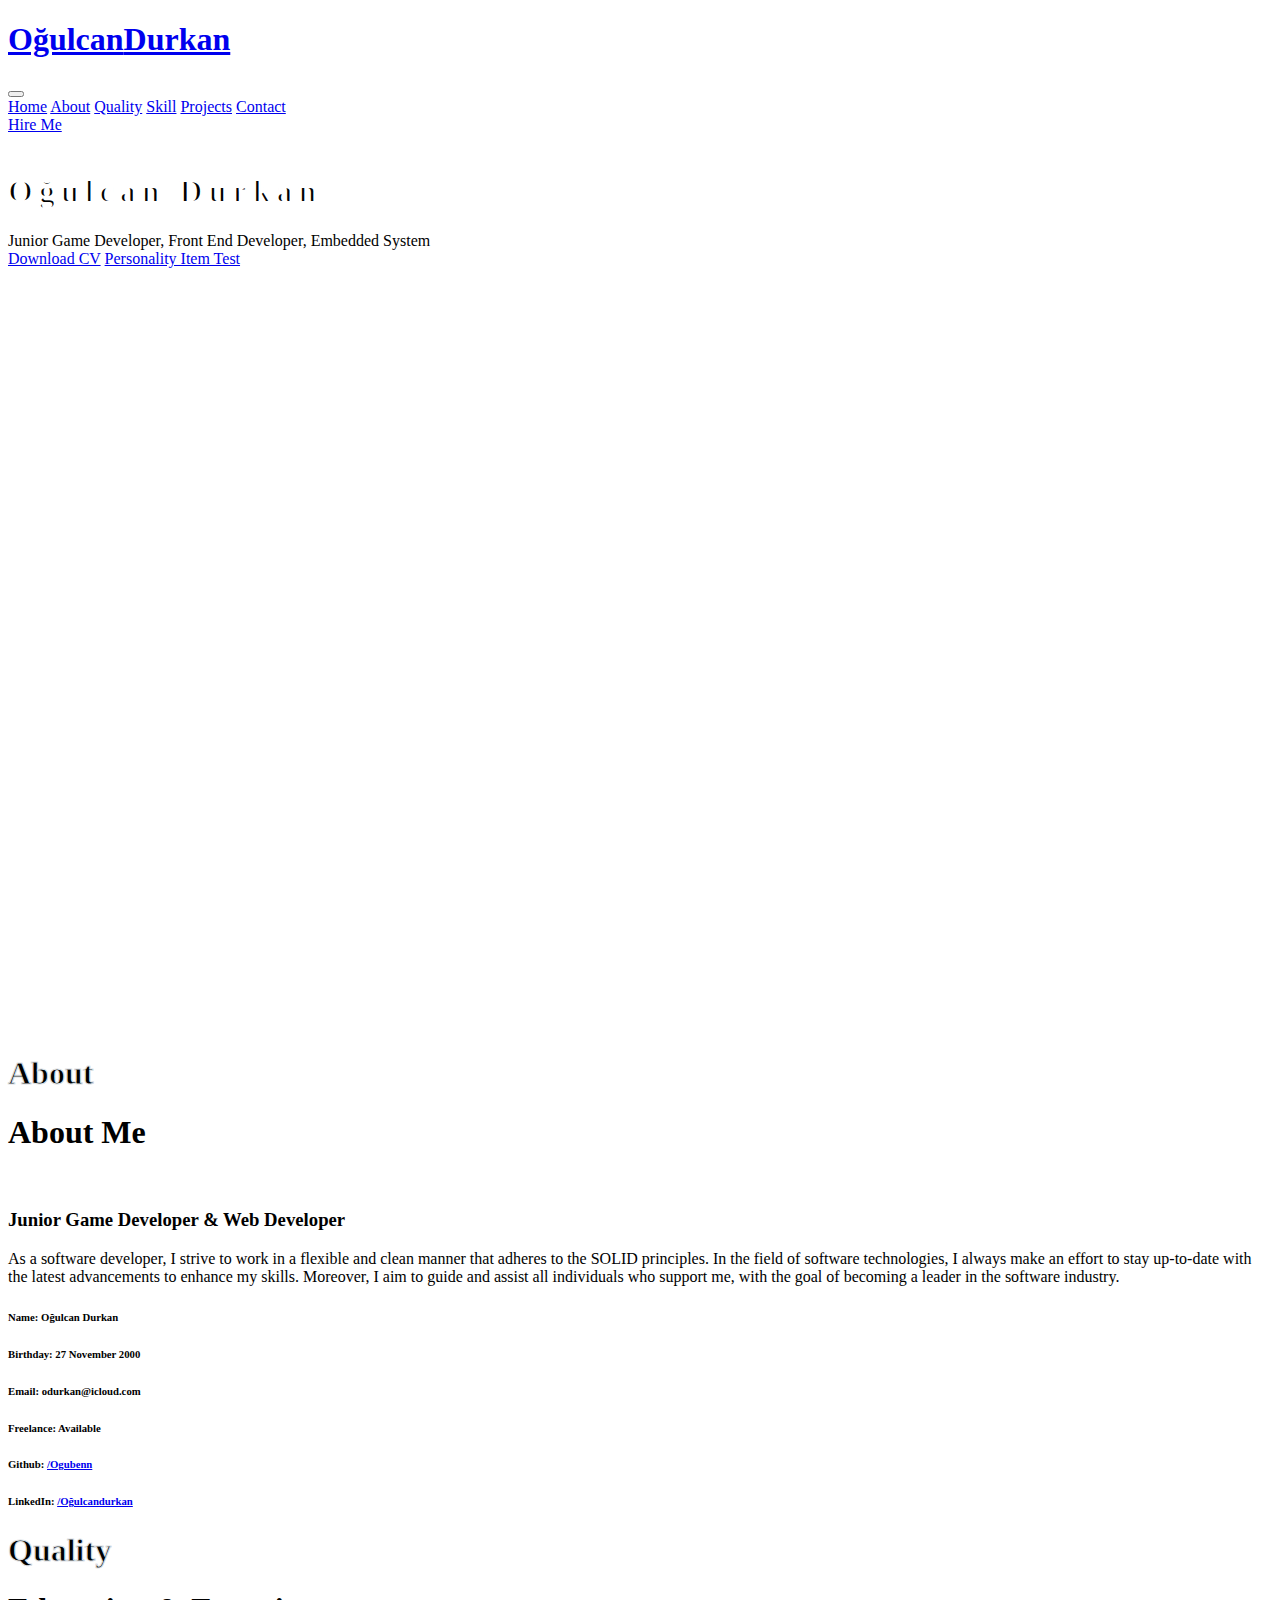
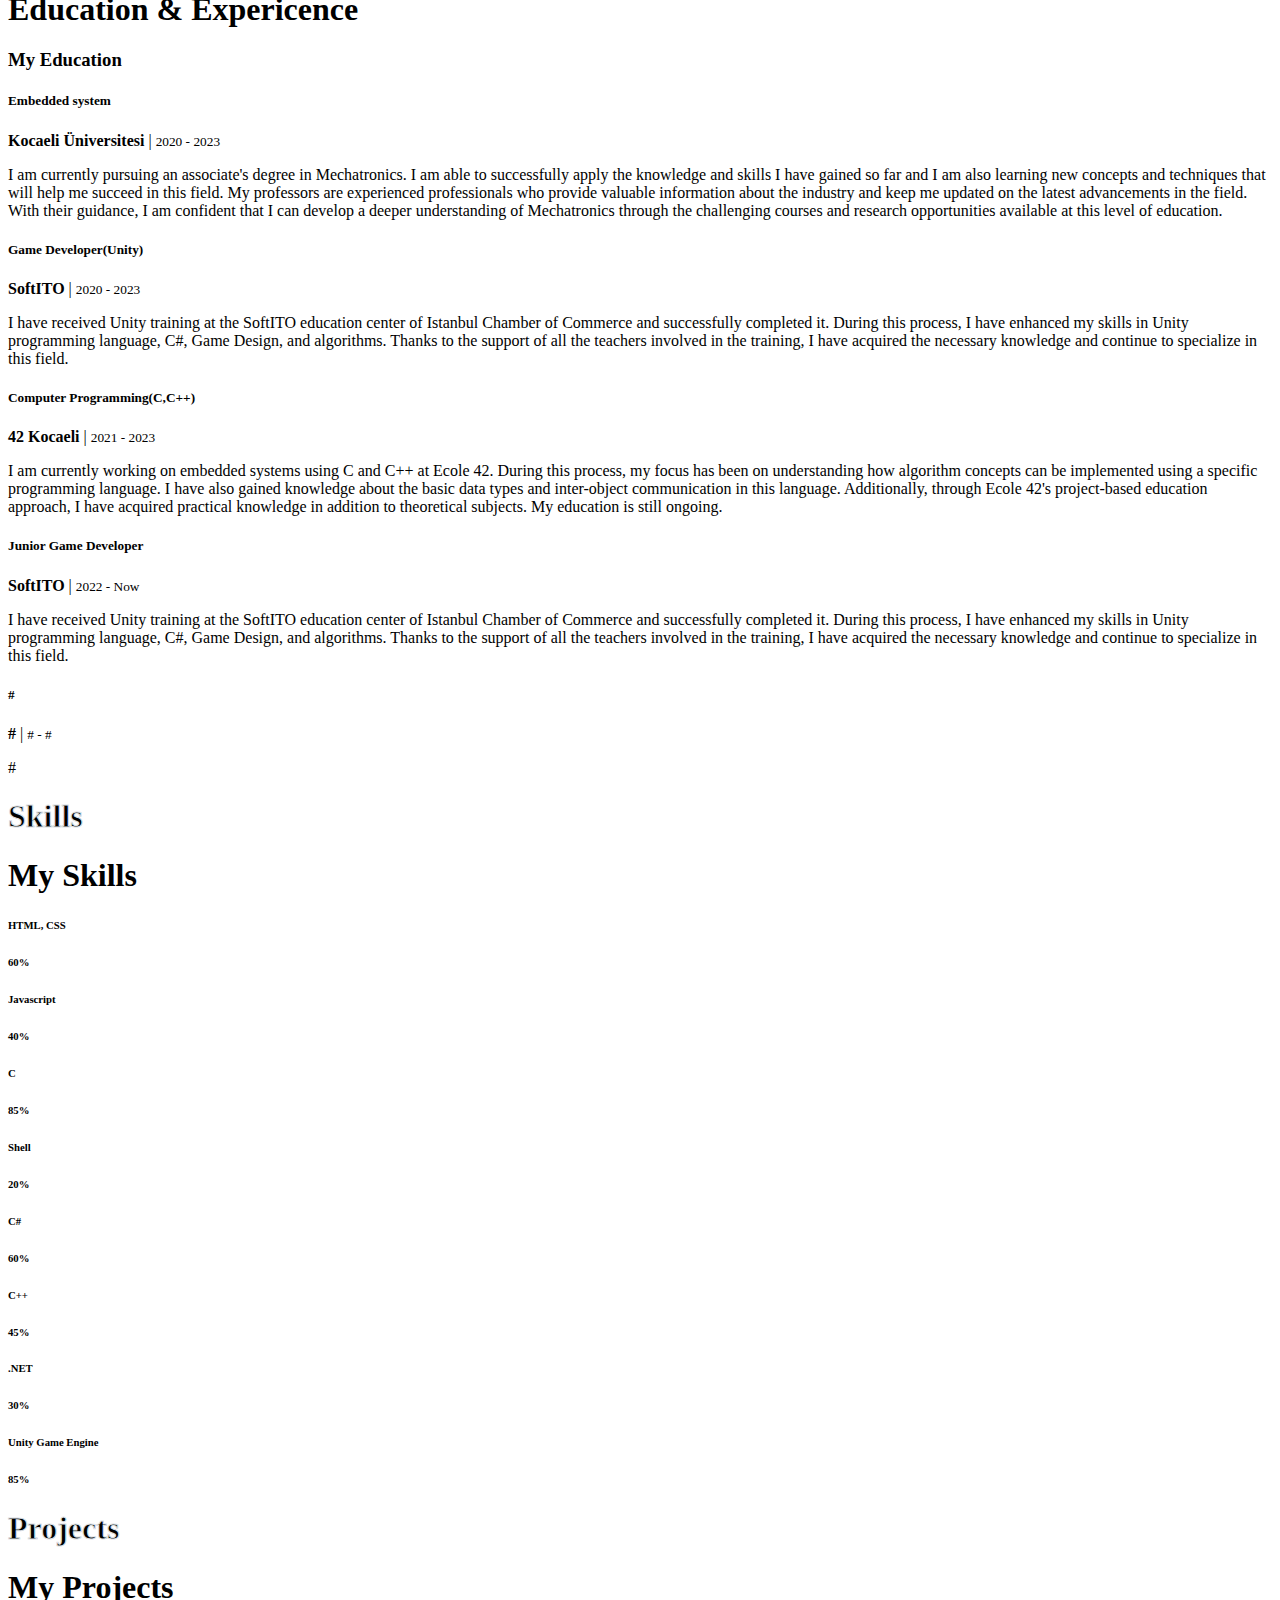
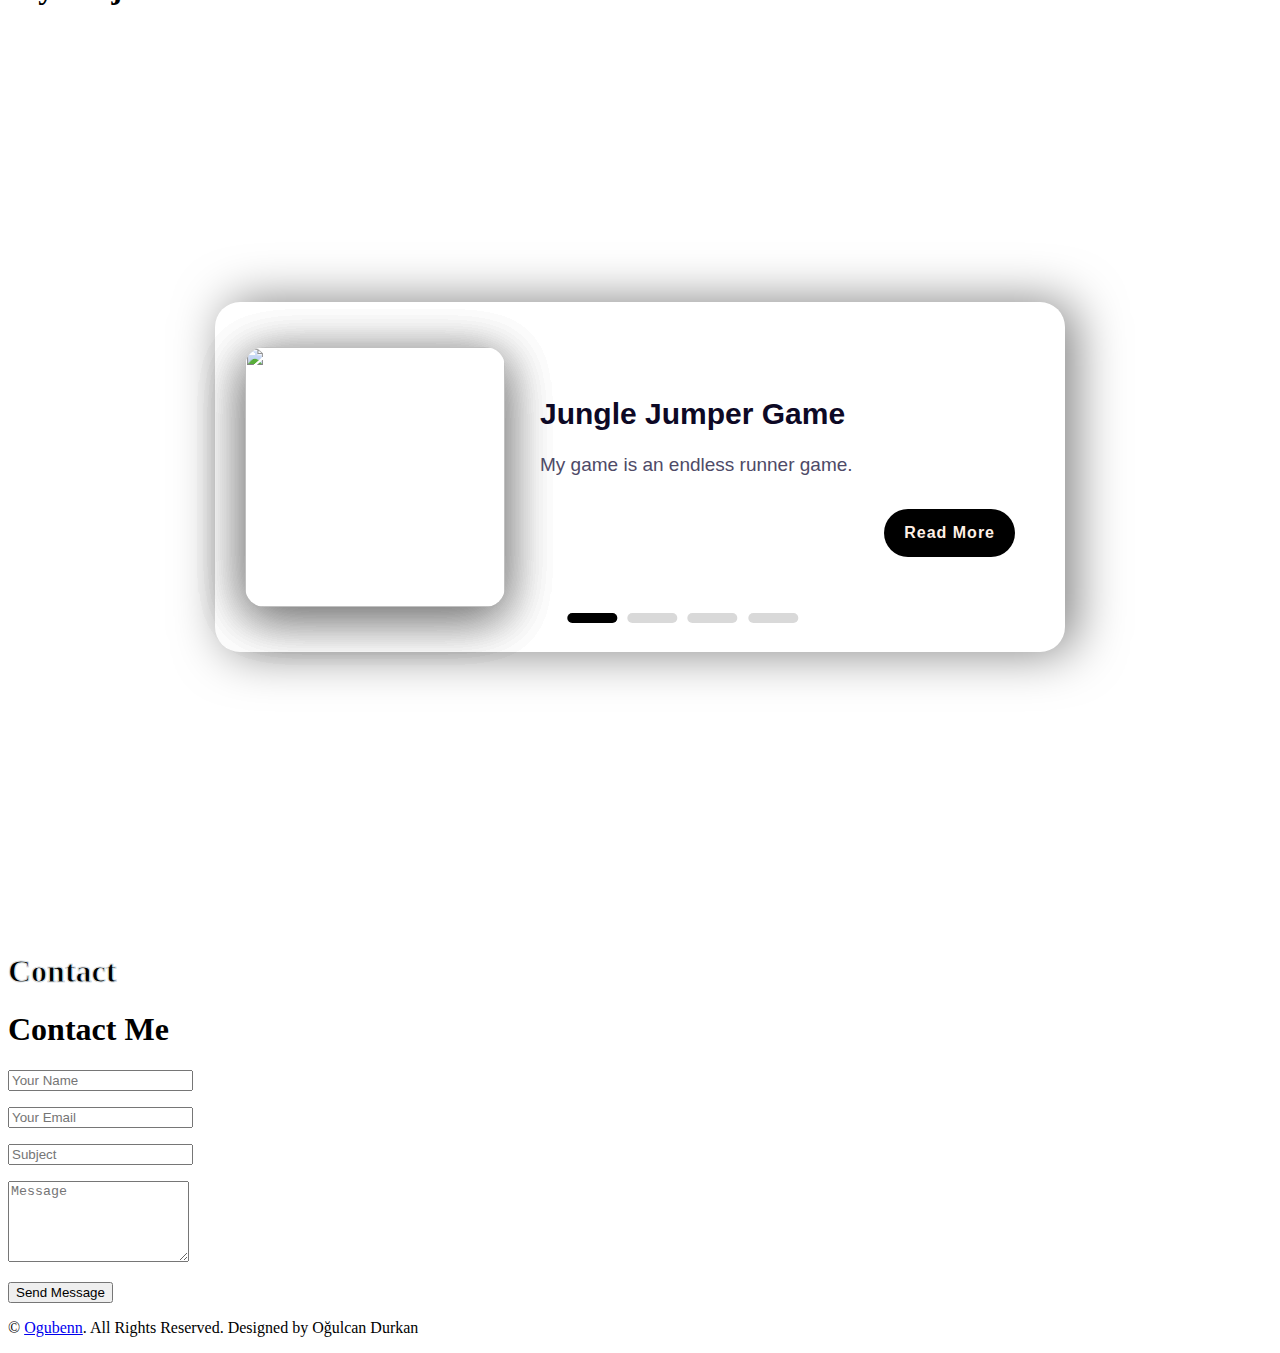
==== commit bbd74c4f: "Update websites" ====
--- a/index.html
+++ b/index.html
@@ -3,10 +3,18 @@
 
 <head>
     <meta charset="utf-8">
-    <title>Oğulcan Durkan</title>
+    <meta name="description" content="Bir yazılım geliştirici olarak, esnek ve düzenli bir şekilde çalışarak SOLID prensiplerine uygunluk sağlamayı amaçlarım. Yazılım teknolojileri alanında her zaman en son gelişmeleri takip etmek suretiyle becerilerimi geliştirmeye gayret ederim. Ayrıca, beni destekleyen tüm bireylere rehberlik etmeyi ve yardımcı olmayı hedefleyerek yazılım endüstrisinde bir lider olma amacı güderim.">
+    <meta name="keywords" content="Oğulcan Durkan, 22 yaşında, 42 Kocaeli Yazılım Okulu, Genç Geliştirici, yazılım eğitimi, staj deneyimi, C, C#, HTML, CSS, JavaScript, Proje Yönetimi, yenilikçi yazılım çözümleri">
+    <meta name="author" content="Oğulcan Durkan">
+    <meta property="og:title" content="Oğulcan Durkan | 42 Kocaeli Yazılım Okulu ve SoftITO Bilişim Akademisi ve Oyun Geliştirici">
+    <meta property="og:description" content="Oğulcan Durkan, 22 yaşında olan bir öğrenciyim. 42 Kocaeli Yazılım Okulu'nda öğrenim görüyor ve SoftITO Yazılım Bilişim Akademisi'nde öğrenciyim.Yazılım bilgi ve becerilerimi geliştirmek için 42 Kocaeli'nin nitelikli eğitim kadrosu ve güncel müfredatı benim için ideal bir ortam sağlıyor.SoftITO eğitim Bilişim Akademisi'nde C# ve Unity alanlarında değerli tecrübeler edindim.">
+    <meta property="og:image" content="https://avatars.githubusercontent.com/u/88947242?v=4">
+    <meta property="og:url" content="https://ogubenn.com.tr/">
+    <meta property="og:type" content="website">
+    <meta name="viewport" content="width=device-width,initial-scale=1.0">
+    <title>Oğulcan Durkan | junior Game Developer</title>
+    <link rel="shortcut icon" type="image/x-icon" href="./img/profile.jpg">
     <meta content="width=device-width, initial-scale=1.0" name="viewport">
-    <meta content="Software Developer" name="keywords">
-    <meta content="Software Developer" name="description">
 
     <!-- Favicon -->
     <link href="img/ai.jpg" rel="icon">
@@ -53,9 +61,8 @@
                 <a href="#about" class="nav-item nav-link">About</a>
                 <a href="#qualification" class="nav-item nav-link">Quality</a>
                 <a href="#skill" class="nav-item nav-link">Skill</a>
-                <!-- <a href="#portfolio" class="nav-item nav-link">Portfolio</a> -->
+                <a href="#Projects" class="nav-item nav-link">Projects</a>
                 <a href="#contact" class="nav-item nav-link">Contact</a>
-                <a href="./Projects/index.html" class="nav-item nav-link">Projects</a>
 
             </div>
             <a href="mailto:odurkan@icloud.com" class="btn btn-outline-primary d-none d-lg-block">Hire Me</a>
@@ -258,6 +265,20 @@
         </div>
     </div>
     <!-- Skill End -->
+
+    <!-- Projects Start -->
+    <div class="container-fluid py-5" id="contact">
+        <div class="container">
+            <div class="position-relative d-flex align-items-center justify-content-center">
+                <h1 class="display-1 text-uppercase text-white" style="-webkit-text-stroke: 1px #dee2e6;">Projects</h1>
+                <h1 class="position-absolute text-uppercase text-primary">My Projects</h1>
+            </div>
+            <div class="row justify-content-center">   
+                        <div id="success"></div>
+                                    <iframe src="cart.html" frameborder="0" style="width: 100%; height: 100vh;"></iframe>
+                                </div>
+                            </div>   
+    <!-- Projects End   -->
 
     <!-- Contact Start -->
     <div class="container-fluid py-5" id="contact">
@@ -299,7 +320,7 @@
             </div>
         </div>
     </div>
-    <!-- Contact End -->
+    <!-- Contact End -->    
 
 
     <!-- Footer Start -->
@@ -337,21 +358,6 @@
     <script>
         document.addEventListener('DOMContentLoaded', function() {
           const loadEl = document.querySelector('#load');
-          // // 🔥🔥🔥🔥🔥🔥🔥🔥🔥🔥🔥🔥🔥🔥🔥🔥🔥🔥🔥🔥🔥🔥🔥🔥🔥🔥🔥🔥🔥🔥🔥
-          // // The Firebase SDK is initialized and available here!
-          //
-          // firebase.auth().onAuthStateChanged(user => { });
-          // firebase.database().ref('/path/to/ref').on('value', snapshot => { });
-          // firebase.firestore().doc('/foo/bar').get().then(() => { });
-          // firebase.functions().httpsCallable('yourFunction')().then(() => { });
-          // firebase.messaging().requestPermission().then(() => { });
-          // firebase.storage().ref('/path/to/ref').getDownloadURL().then(() => { });
-          // firebase.analytics(); // call to activate
-          // firebase.analytics().logEvent('tutorial_completed');
-          // firebase.performance(); // call to activate
-          //
-          // // 🔥🔥🔥🔥🔥🔥🔥🔥🔥🔥🔥🔥🔥🔥🔥🔥🔥🔥🔥🔥🔥🔥🔥🔥🔥🔥🔥🔥🔥🔥🔥
-  
           try {
             let app = firebase.app();
             let features = [
@@ -376,6 +382,7 @@
     <!-- Contact Javascript File -->
     <script src="mail/jqBootstrapValidation.min.js"></script>
     <script src="mail/contact.js"></script>
+    <script src="./card.js"></script>
 
     <!-- Template Javascript -->
     <script src="js/main.js"></script>
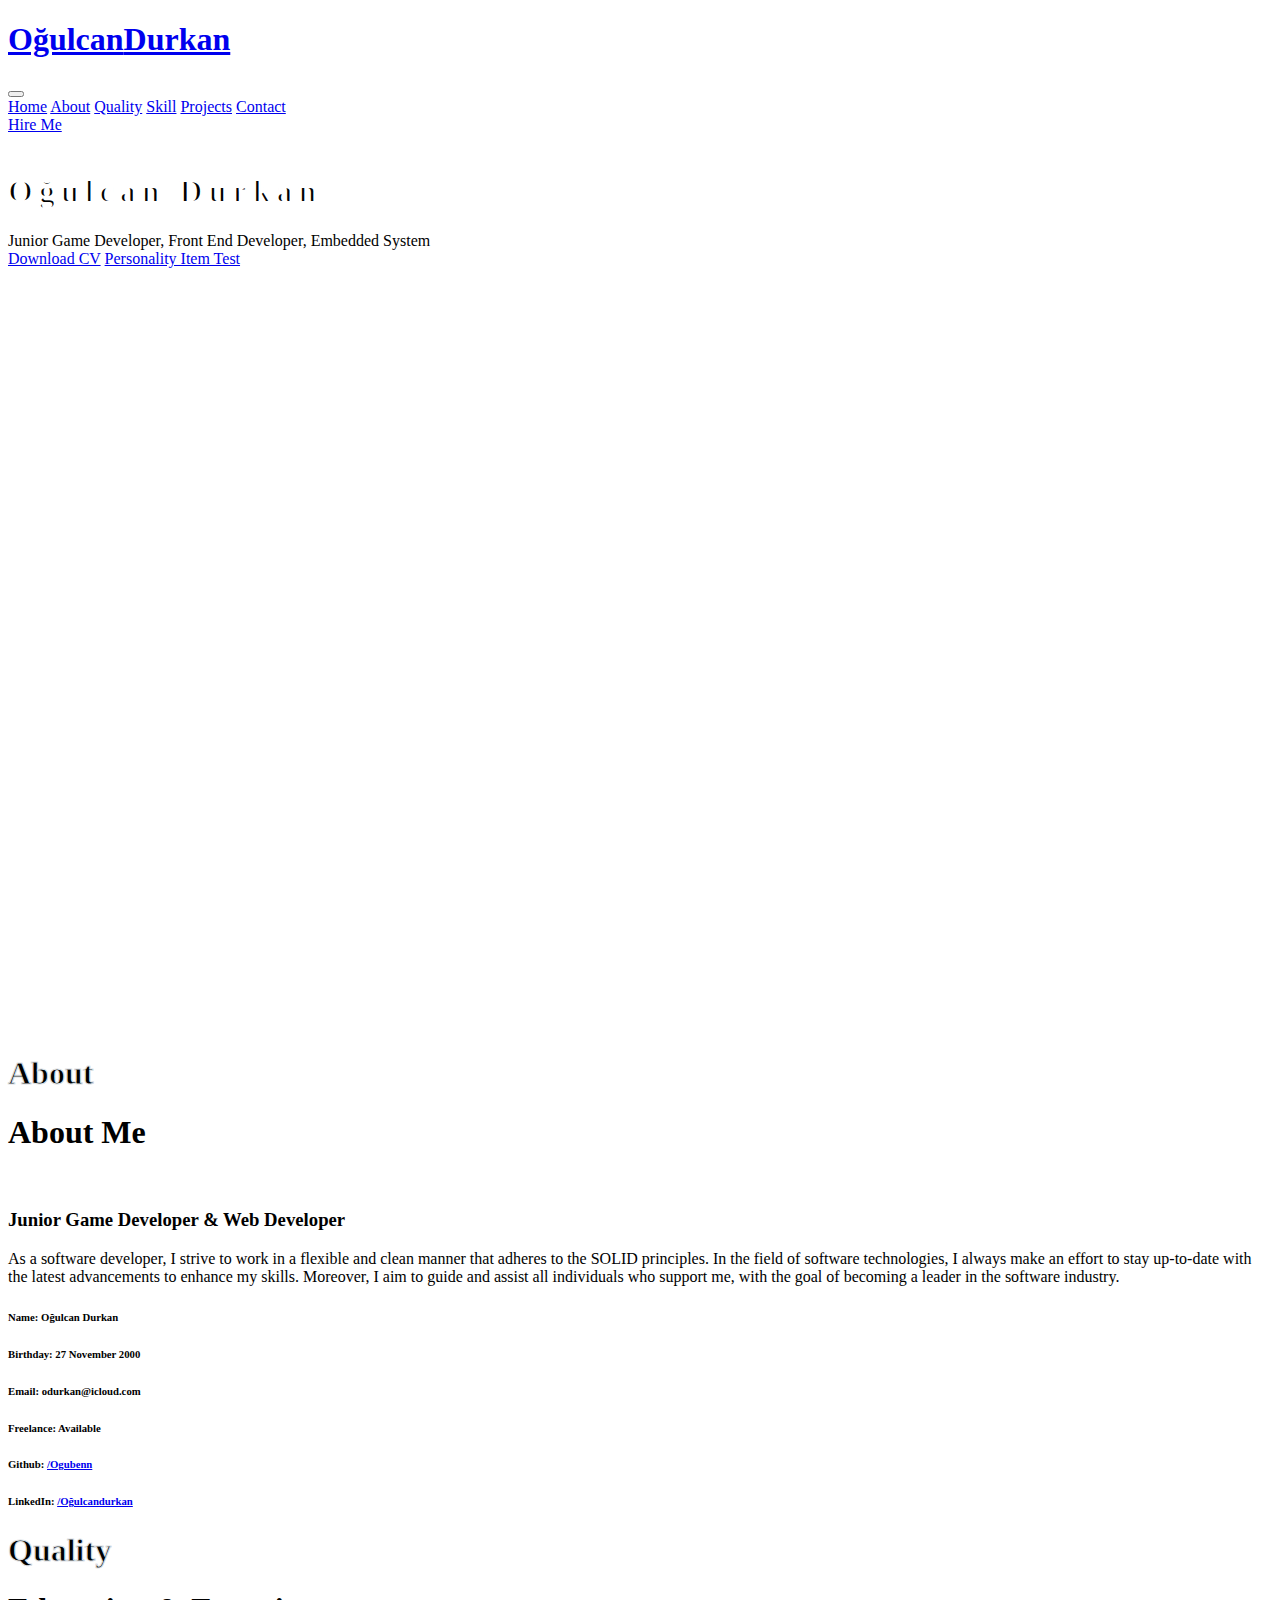
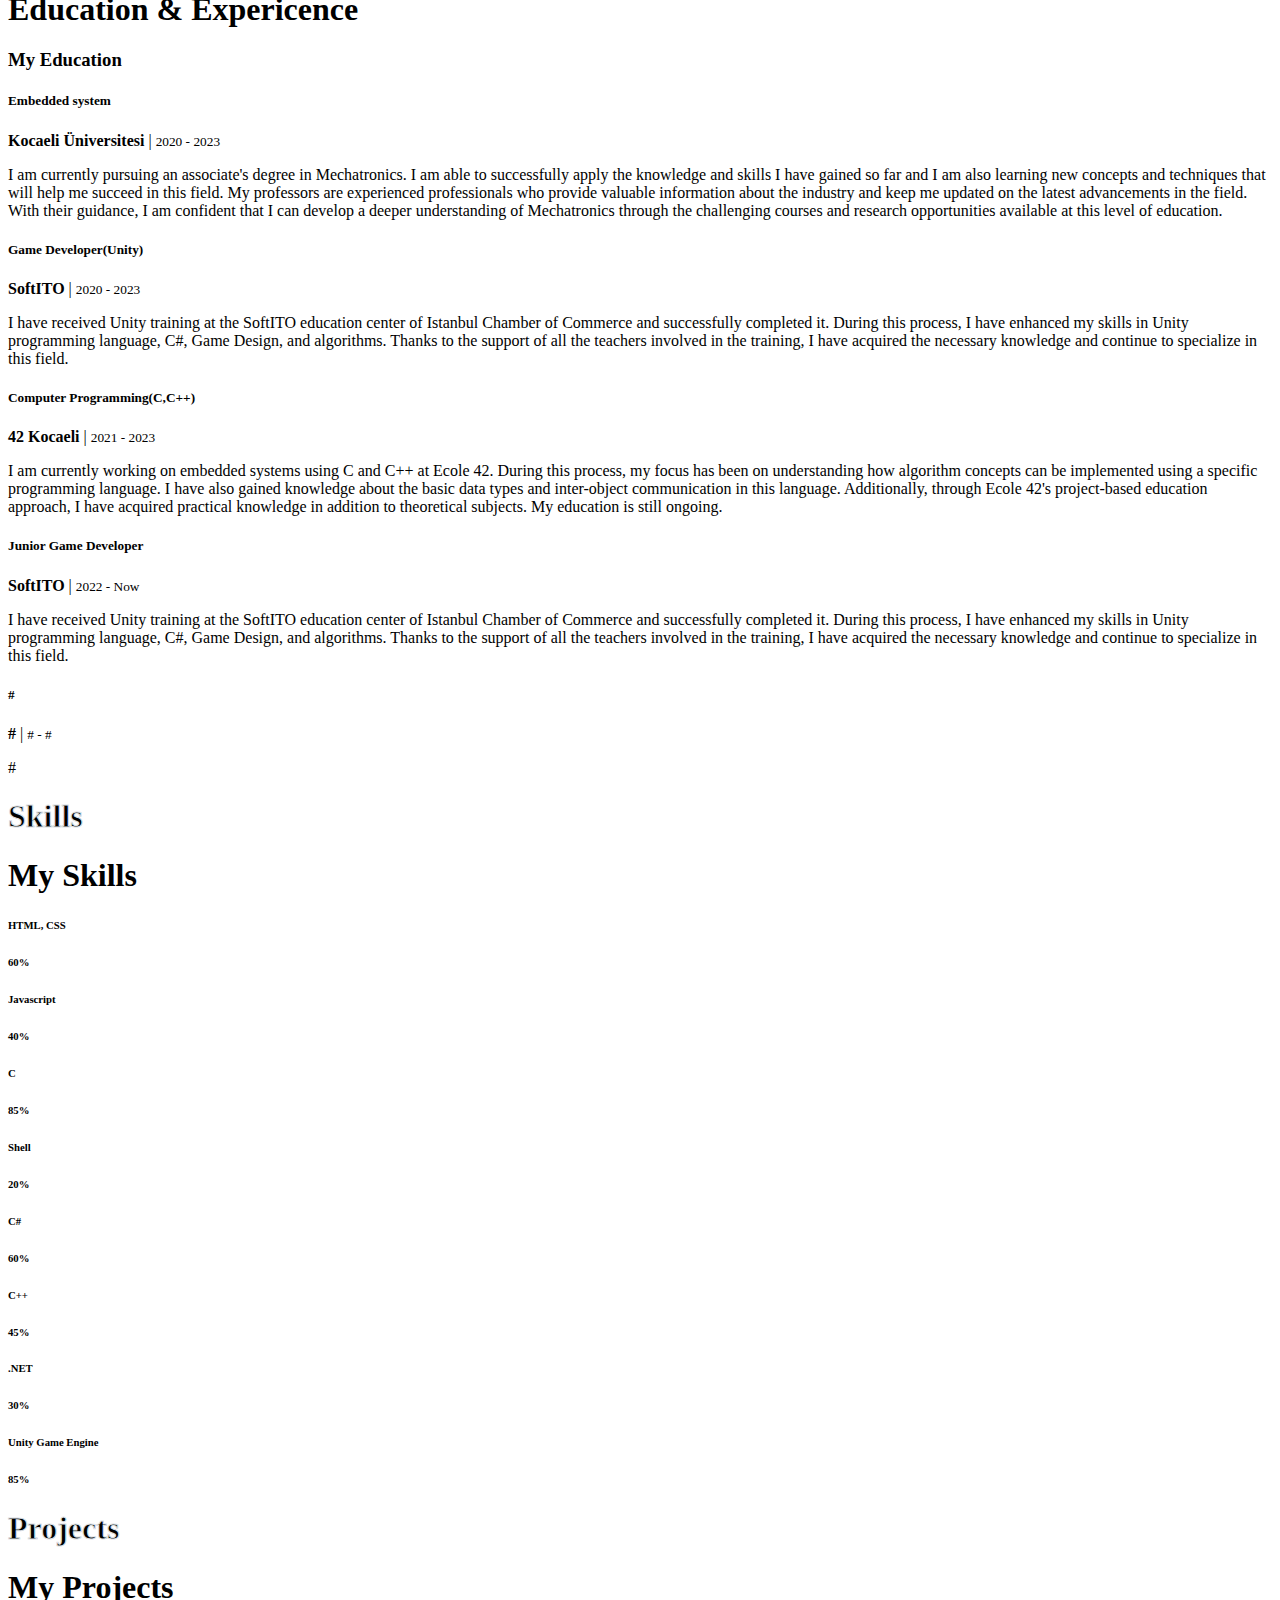
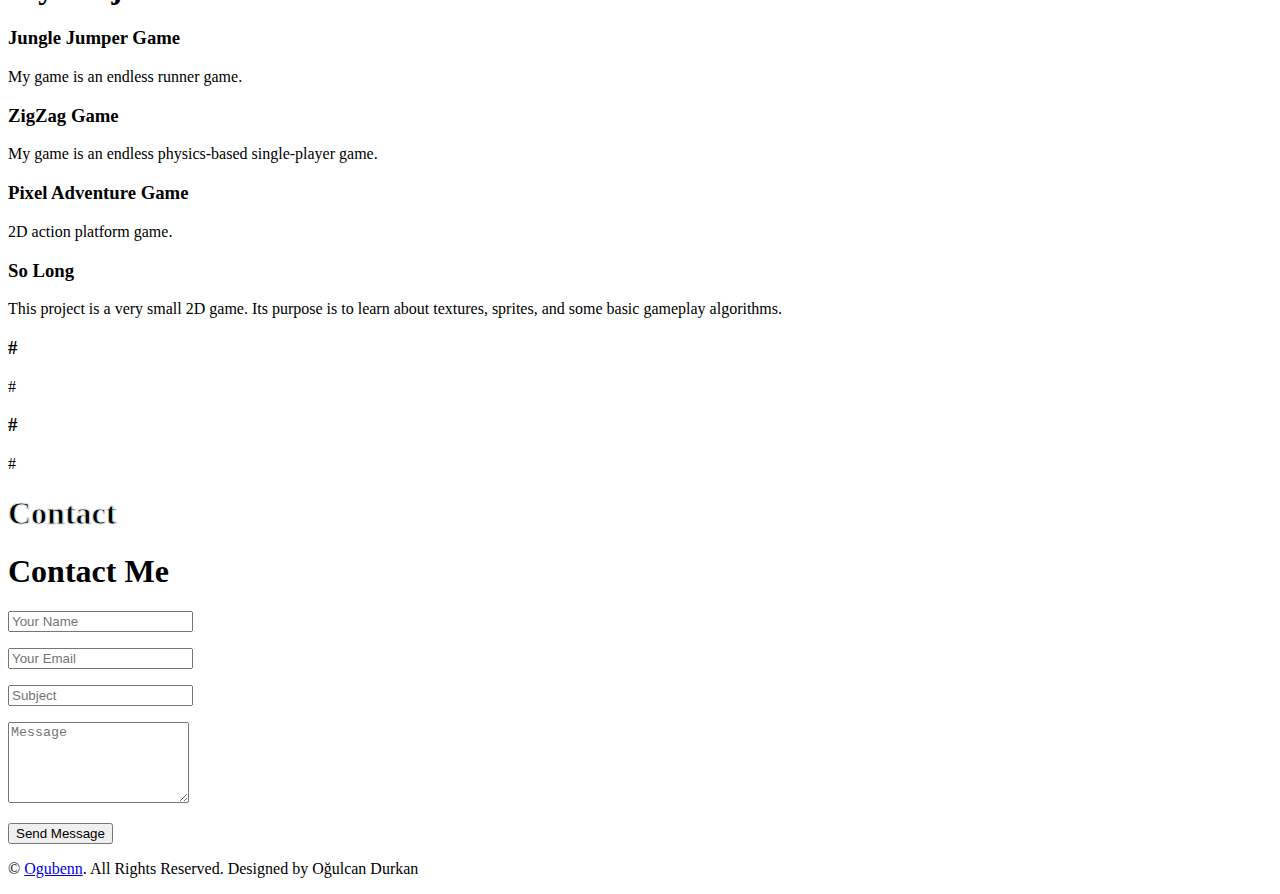
==== commit ba6f8cc6: "Update" ====
--- a/index.html
+++ b/index.html
@@ -13,7 +13,7 @@
     <meta property="og:type" content="website">
     <meta name="viewport" content="width=device-width,initial-scale=1.0">
     <title>Oğulcan Durkan | junior Game Developer</title>
-    <link rel="shortcut icon" type="image/x-icon" href="./img/profile.jpg">
+    <link rel="shortcut icon" type="image/x-icon" href="/img/ProfileFoto.png">
     <meta content="width=device-width, initial-scale=1.0" name="viewport">
 
     <!-- Favicon -->
@@ -75,7 +75,7 @@
     <div class="container">
         <div class="row align-items-center">
             <div class="col-lg-5 px-5 pl-lg-0 pb-5 pb-lg-0">
-                <img class="img-fluid w-100 rounded-circle shadow-sm" src="img/profile.jpg" alt="">
+                <img class="img-fluid w-100 rounded-circle shadow-sm" src="img/ProfileFoto.png" alt="">
             </div>
             <div class="col-lg-7 text-center">
                     <h1 class="w-100 display-3 text-center text-uppercase text-primary mb-2" style="-webkit-text-stroke: 2px #ffffff; letter-spacing: 6px;">Oğulcan Durkan</h1>
@@ -83,7 +83,7 @@
                 <div class="w-100 typed-text d-none text-center">Junior Game Developer, Front End Developer, Embedded System</div>
                 <div class="w-100 d-flex flex-column flex-sm-row align-items-center"> <!-- Added 'justify-content-center' class -->
                     <a href="assets/Ogulcan_Durkan_CV_TR.pdf" download="" class="btn btn-outline-light btn-block mr-sm-5">Download CV</a>
-                    <a href="assets/PiT_Ogulcan_Durkan.pdf" download="" class="btn btn-outline-light btn-block">Personality Item Test</a>
+                    <a href=".//assets/PiT _ Oğulcan Durkan.pdf" download="" class="btn btn-outline-light btn-block">Personality Item Test</a>
                 </div>
             </div>
         </div>
@@ -267,17 +267,55 @@
     <!-- Skill End -->
 
     <!-- Projects Start -->
-    <div class="container-fluid py-5" id="contact">
+    <div class="container-fluid" id="contact">
         <div class="container">
             <div class="position-relative d-flex align-items-center justify-content-center">
                 <h1 class="display-1 text-uppercase text-white" style="-webkit-text-stroke: 1px #dee2e6;">Projects</h1>
                 <h1 class="position-absolute text-uppercase text-primary">My Projects</h1>
             </div>
-            <div class="row justify-content-center">   
-                        <div id="success"></div>
-                                    <iframe src="cart.html" frameborder="0" style="width: 100%; height: 100vh;"></iframe>
-                                </div>
-                            </div>   
+        </div>  
+    </div>
+                        <section class="game-section">
+                            <div class="owl-carousel custom-carousel owl-theme">
+                              <div class="item active" style="background-image: url(https://user-images.githubusercontent.com/88947242/247974121-44f19444-9c85-4bf0-b595-994424c4cf89.png);">
+                                <div class="item-desc">
+                                  <h3>Jungle Jumper Game</h3>
+                                  <p>My game is an endless runner game.</p>
+                                </div>
+                              </div>
+                              <div class="item" style="background-image: url(https://user-images.githubusercontent.com/88947242/238763443-33b4dd29-7f8e-4680-a390-a1641983a4ea.png);">
+                                <div class="item-desc">
+                                  <h3>ZigZag Game</h3>
+                                  <p>My game is an endless physics-based single-player game.</p>
+                                </div>
+                              </div>
+                              <div class="item" style="background-image: url(https://user-images.githubusercontent.com/88947242/238762734-ae40135f-6093-45fb-8d61-3bb58be0fabd.png);">
+                                <div class="item-desc">
+                                  <h3>Pixel Adventure Game</h3>
+                                  <p>2D action platform game.</p>
+                                </div>
+                              </div>
+                              <div class="item" style="background-image: url(https://user-images.githubusercontent.com/88947242/260689523-8afc04de-eed8-4894-8b74-5b7a64f8dbe1.png);">
+                                <div class="item-desc">
+                                  <h3>So Long</h3>
+                                  <p>This project is a very small 2D game. Its purpose is to learn about textures, sprites, and some basic gameplay algorithms.</p>
+                                </div>
+                              </div>
+                              <div class="item" style="background-image: url(#);">
+                                <div class="item-desc">
+                                  <h3>#</h3>
+                                  <p>#</p>
+                                </div>
+                              </div>
+                              <div class="item" style="background-image: url(#);">
+                                <div class="item-desc">
+                                  <h3>#</h3>
+                                  <p>#</p>
+                                </div>
+                              </div>
+                            </div>
+                            </div>
+                          </section>
     <!-- Projects End   -->
 
     <!-- Contact Start -->
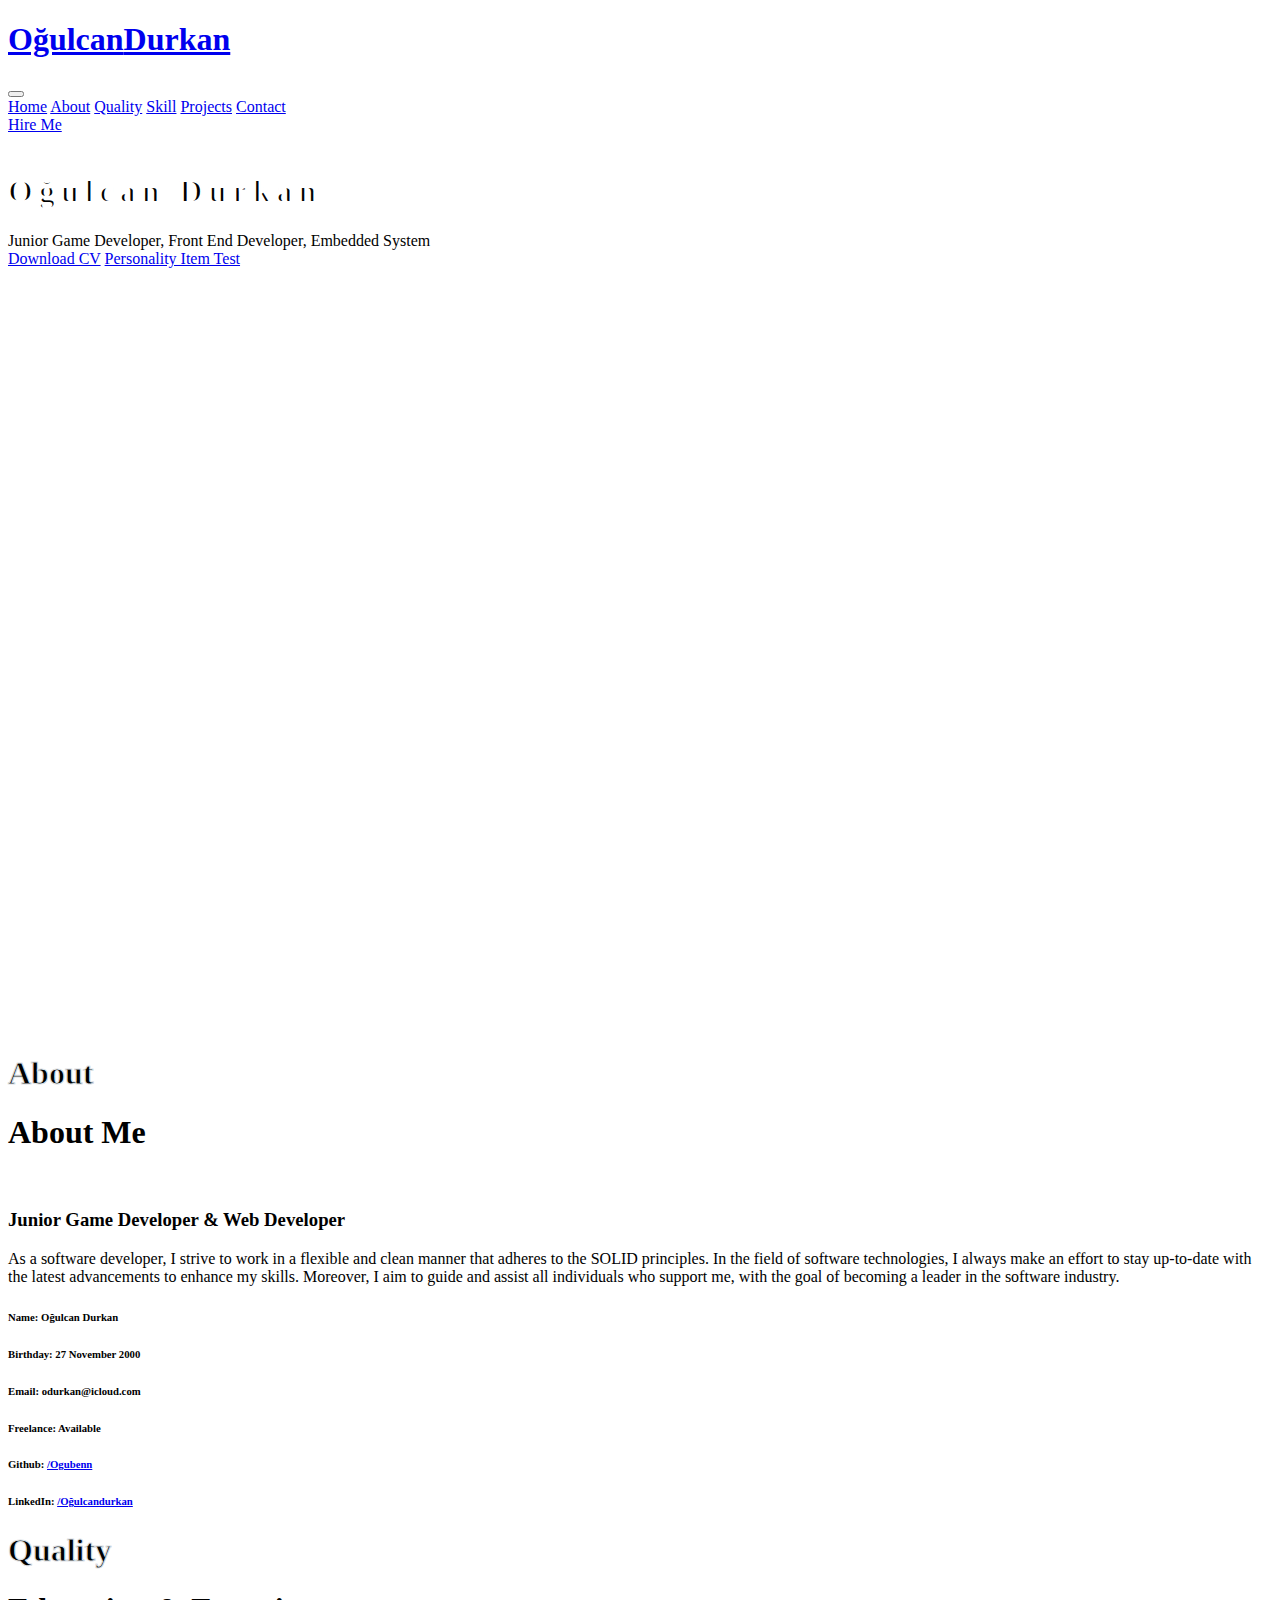
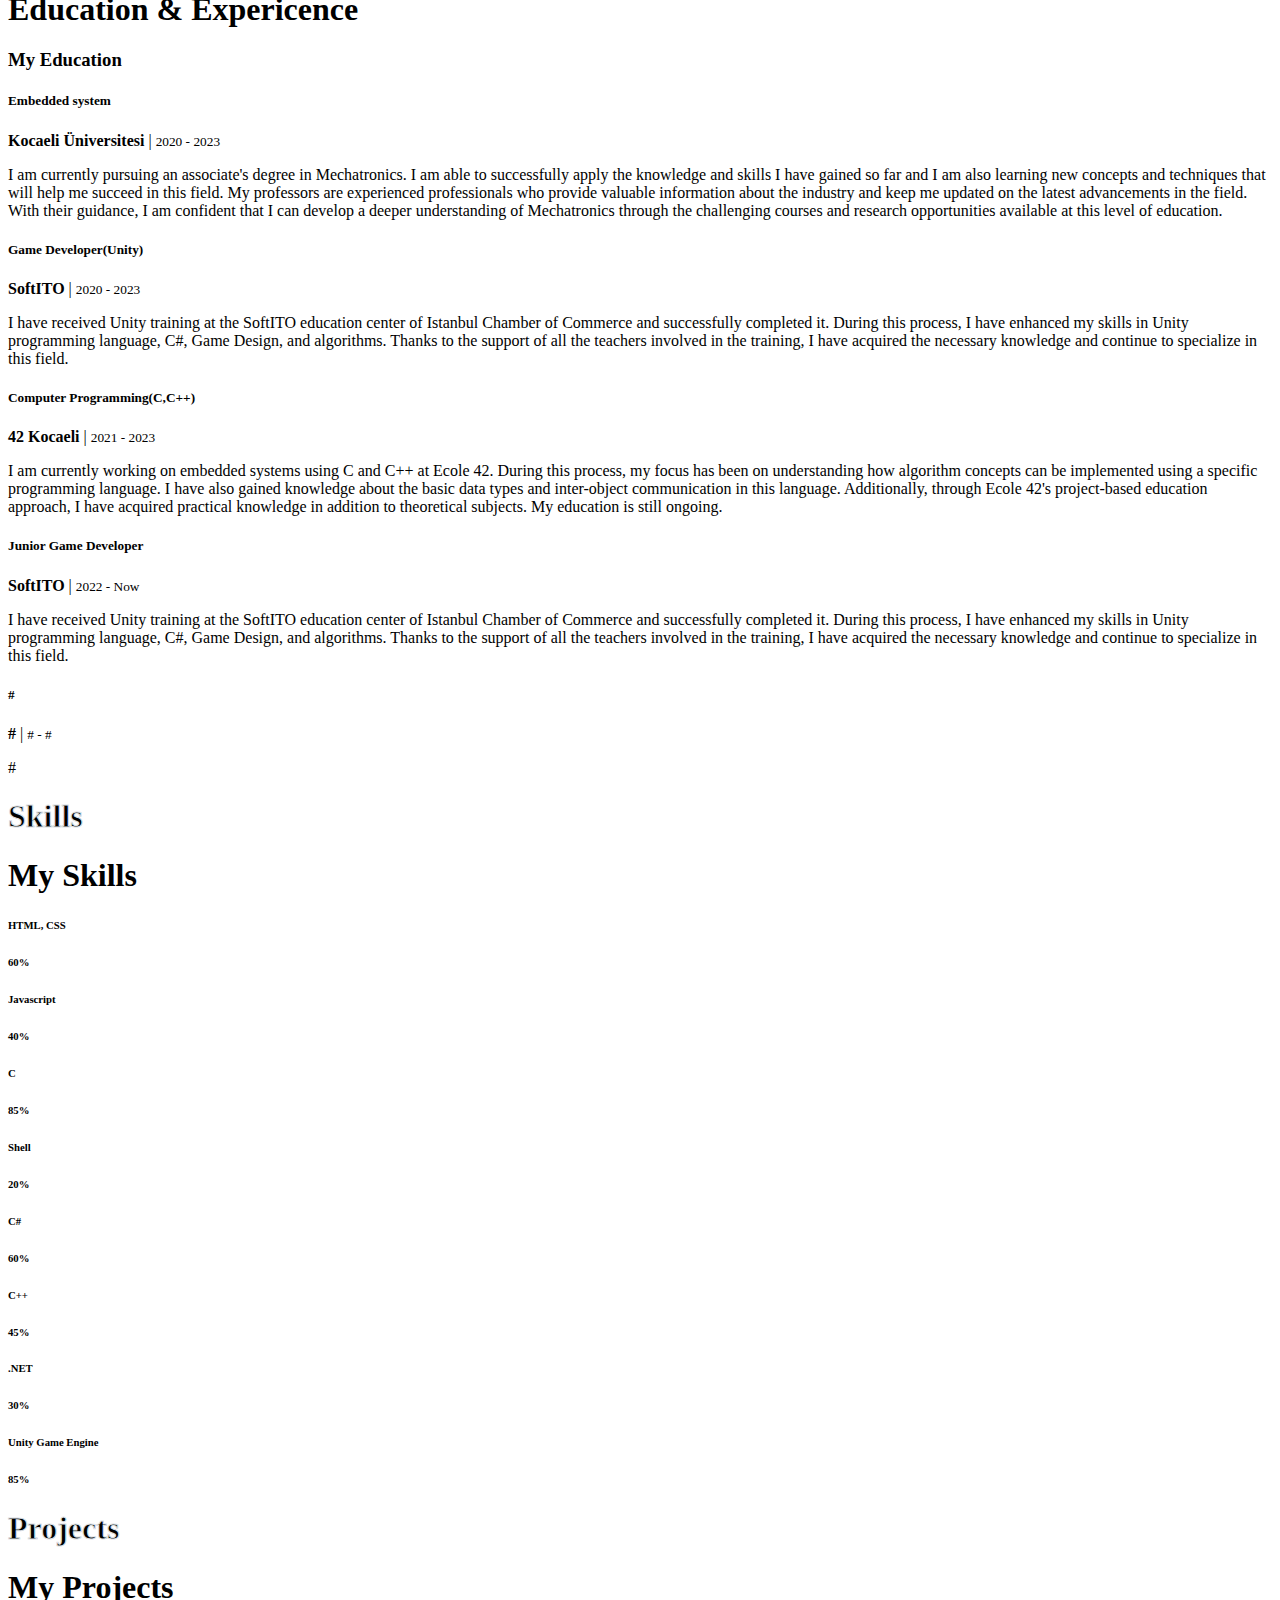
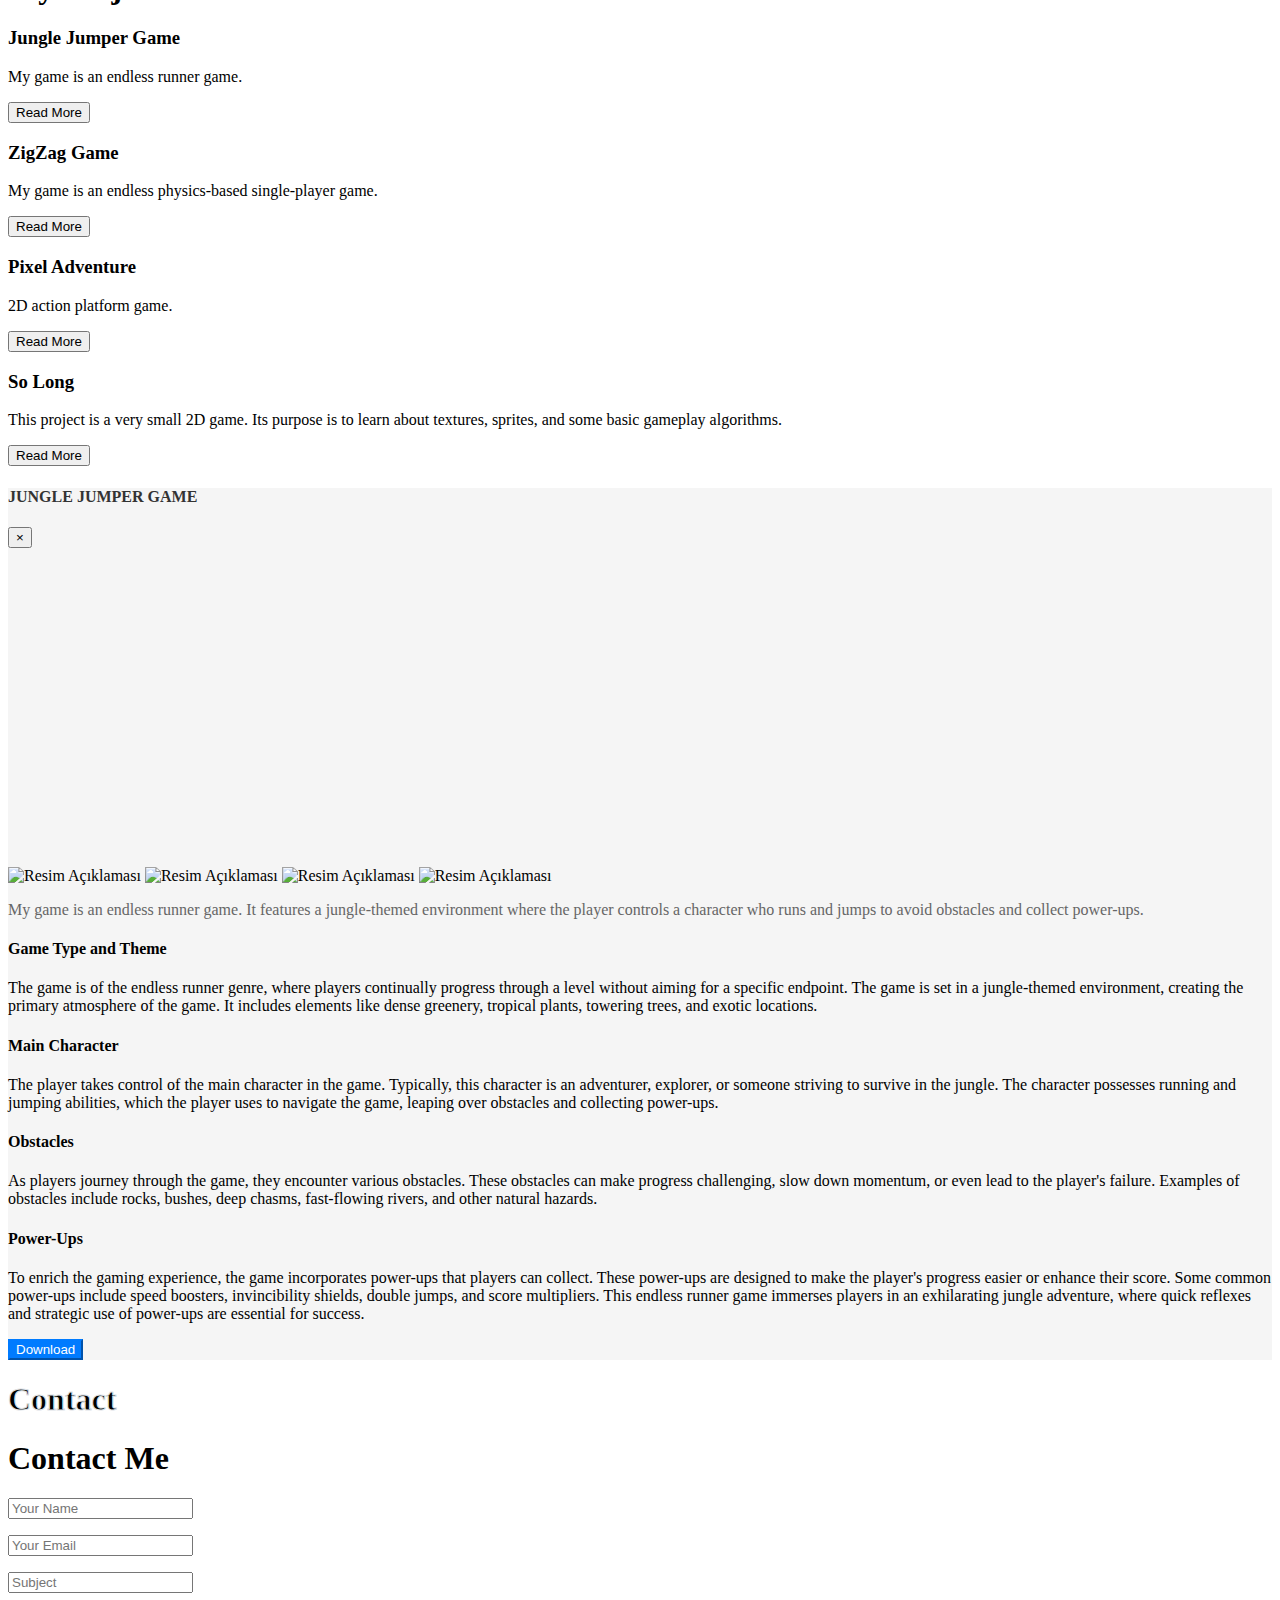
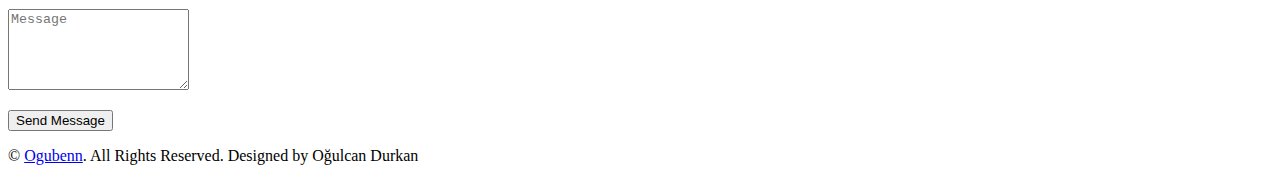
==== commit a8192f5b: "Modal" ====
--- a/index.html
+++ b/index.html
@@ -8,7 +8,7 @@
     <meta name="author" content="Oğulcan Durkan">
     <meta property="og:title" content="Oğulcan Durkan | 42 Kocaeli Yazılım Okulu ve SoftITO Bilişim Akademisi ve Oyun Geliştirici">
     <meta property="og:description" content="Oğulcan Durkan, 22 yaşında olan bir öğrenciyim. 42 Kocaeli Yazılım Okulu'nda öğrenim görüyor ve SoftITO Yazılım Bilişim Akademisi'nde öğrenciyim.Yazılım bilgi ve becerilerimi geliştirmek için 42 Kocaeli'nin nitelikli eğitim kadrosu ve güncel müfredatı benim için ideal bir ortam sağlıyor.SoftITO eğitim Bilişim Akademisi'nde C# ve Unity alanlarında değerli tecrübeler edindim.">
-    <meta property="og:image" content="https://avatars.githubusercontent.com/u/88947242?v=4">
+    <meta property="og:image" content="https://ogubenn.com.tr/img/ProfileFoto.png">
     <meta property="og:url" content="https://ogubenn.com.tr/">
     <meta property="og:type" content="website">
     <meta name="viewport" content="width=device-width,initial-scale=1.0">
@@ -22,6 +22,7 @@
     <!-- Google Web Fonts -->
     <link rel="preconnect" href="https://fonts.gstatic.com">
     <link href="css2.css?family=Roboto:wght@300;400;500;700;900&display=swap" rel="stylesheet"> 
+    <link href="https://fonts.googleapis.com/css2?family=Lato&display=swap" rel="stylesheet">
 
     <link rel="stylesheet" href="https://cdnjs.cloudflare.com/ajax/libs/font-awesome/6.4.0/css/all.min.css" integrity="sha512-iecdLmaskl7CVkqkXNQ/ZH/XLlvWZOJyj7Yy7tcenmpD1ypASozpmT/E0iPtmFIB46ZmdtAc9eNBvH0H/ZpiBw==" crossorigin="anonymous" referrerpolicy="no-referrer" />
 
@@ -34,6 +35,8 @@
 
     <!-- Customized Bootstrap Stylesheet -->
     <link href="css/style.css?v=123" rel="stylesheet">
+    <link rel="stylesheet" href="button.css?v=321">
+    <link rel="stylesheet" href="modal.css?v=356">
     <!-- update the version number as needed -->
     <script defer="" src="__/firebase/9.15.0/firebase-app-compat.js"></script>
     <!-- include only the Firebase features as you need -->
@@ -279,44 +282,93 @@
                             <div class="owl-carousel custom-carousel owl-theme">
                               <div class="item active" style="background-image: url(https://user-images.githubusercontent.com/88947242/247974121-44f19444-9c85-4bf0-b595-994424c4cf89.png);">
                                 <div class="item-desc">
-                                  <h3>Jungle Jumper Game</h3>
-                                  <p>My game is an endless runner game.</p>
+                                    <h3>Jungle Jumper Game</h3>
+                                        <p>My game is an endless runner game.</p>
+                                            <button class="custom-btn btn-1" data-toggle="modal" data-target="#largeModal"><span>Read More</span></button>
                                 </div>
                               </div>
                               <div class="item" style="background-image: url(https://user-images.githubusercontent.com/88947242/238763443-33b4dd29-7f8e-4680-a390-a1641983a4ea.png);">
                                 <div class="item-desc">
                                   <h3>ZigZag Game</h3>
                                   <p>My game is an endless physics-based single-player game.</p>
+                                            <button class="custom-btn btn-2"><span>Read More</span></button>
                                 </div>
                               </div>
                               <div class="item" style="background-image: url(https://user-images.githubusercontent.com/88947242/238762734-ae40135f-6093-45fb-8d61-3bb58be0fabd.png);">
                                 <div class="item-desc">
-                                  <h3>Pixel Adventure Game</h3>
+                                  <h3>Pixel Adventure</h3>
                                   <p>2D action platform game.</p>
+                                            <button class="custom-btn btn-3"><span>Read More</span></button>
                                 </div>
                               </div>
                               <div class="item" style="background-image: url(https://user-images.githubusercontent.com/88947242/260689523-8afc04de-eed8-4894-8b74-5b7a64f8dbe1.png);">
                                 <div class="item-desc">
                                   <h3>So Long</h3>
                                   <p>This project is a very small 2D game. Its purpose is to learn about textures, sprites, and some basic gameplay algorithms.</p>
-                                </div>
-                              </div>
-                              <div class="item" style="background-image: url(#);">
-                                <div class="item-desc">
-                                  <h3>#</h3>
-                                  <p>#</p>
-                                </div>
-                              </div>
-                              <div class="item" style="background-image: url(#);">
-                                <div class="item-desc">
-                                  <h3>#</h3>
-                                  <p>#</p>
+                                            <button class="custom-btn btn-2"><span>Read More</span></button>
                                 </div>
                               </div>
                             </div>
                             </div>
                           </section>
     <!-- Projects End   -->
+
+    <!-- Modal Start   -->
+    <div class="modal fade" id="largeModal" tabindex="-1" role="dialog" aria-labelledby="basicModal" aria-hidden="true">
+        <div class="modal-dialog modal-lg">
+            <div class="modal-content">
+                <div class="modal-header">
+                    <h4 class="modal-title" id="myModalLabel">JUNGLE JUMPER GAME</h4>
+                    <button type="button" class="close" data-dismiss="modal" aria-label="Close">
+                        <span aria-hidden="true">&times;</span>
+                    </button>
+                </div>
+                <div class="modal-body">
+                    <div class="row">
+                        <div class="col-md-6">
+                            <!-- Sol Tarafta YouTube Videosu -->
+                            <iframe width="100%" height="315" src="https://www.youtube.com/embed/VIDEO_ID_HERE" frameborder="0" allowfullscreen></iframe>
+
+
+                            <img src="img/JungleJumper.png" height="315" width="172" alt="Resim Açıklaması">
+                            <img src="img/JungleJumper.png" height="315"  width="172" alt="Resim Açıklaması">
+                            <img src="img/JungleJumper.png" height="315"  width="172" alt="Resim Açıklaması">
+                            <img src="img/JungleJumper.png" height="315" width="172"  alt="Resim Açıklaması">
+                        </div>
+                        <div class="col-md-6">
+                            <!-- Sağ Tarafta Başlık ve Yazı -->
+                            <p>
+                                    My game is an endless runner game. It features a jungle-themed environment where the player controls a character who runs and jumps to avoid obstacles and collect power-ups.
+
+                                    <h4>Game Type and Theme</h4>
+
+                                    The game is of the endless runner genre, where players continually progress through a level without aiming for a specific endpoint.
+                                    The game is set in a jungle-themed environment, creating the primary atmosphere of the game. It includes elements like dense greenery, tropical plants, towering trees, and exotic locations.
+                                    <h4>Main Character</h4>
+
+                                    The player takes control of the main character in the game. Typically, this character is an adventurer, explorer, or someone striving to survive in the jungle.
+                                    The character possesses running and jumping abilities, which the player uses to navigate the game, leaping over obstacles and collecting power-ups.
+                                    <h4>Obstacles</h4>
+
+                                    As players journey through the game, they encounter various obstacles. These obstacles can make progress challenging, slow down momentum, or even lead to the player's failure.
+                                    Examples of obstacles include rocks, bushes, deep chasms, fast-flowing rivers, and other natural hazards.
+                                    <h4>Power-Ups</h4>
+
+                                    To enrich the gaming experience, the game incorporates power-ups that players can collect. These power-ups are designed to make the player's progress easier or enhance their score.
+                                    Some common power-ups include speed boosters, invincibility shields, double jumps, and score multipliers.
+                                    This endless runner game immerses players in an exhilarating jungle adventure, where quick reflexes and strategic use of power-ups are essential for success.
+                            </p>
+                        </div>
+                    </div>
+                </div>
+                <div class="modal-footer">
+                    <button type="button" class="btn btn-primary">Download</button>
+                </div>
+            </div>
+        </div>
+    </div>
+    <!-- Modal End   -->
+    
 
     <!-- Contact Start -->
     <div class="container-fluid py-5" id="contact">
--- a/modal.css
+++ b/modal.css
@@ -0,0 +1,21 @@
+/* Modal Arka Plan Rengi */
+.modal-content {
+    background-color: #f5f5f5; /* Modal arka plan rengi */
+}
+
+/* Modal Başlık */
+.modal-title {
+    color: #333; /* Başlık metni rengi */
+}
+
+/* Modal İçerik Metni */
+.modal-body p {
+    color: #666; /* İçerik metni rengi */
+}
+
+/* Download Düğmesi */
+.btn-primary {
+    background-color: #007BFF; /* Düğme arka plan rengi */
+    border-color: #007BFF; /* Düğme kenarlık rengi */
+    color: #fff; /* Düğme metni rengi */
+}
